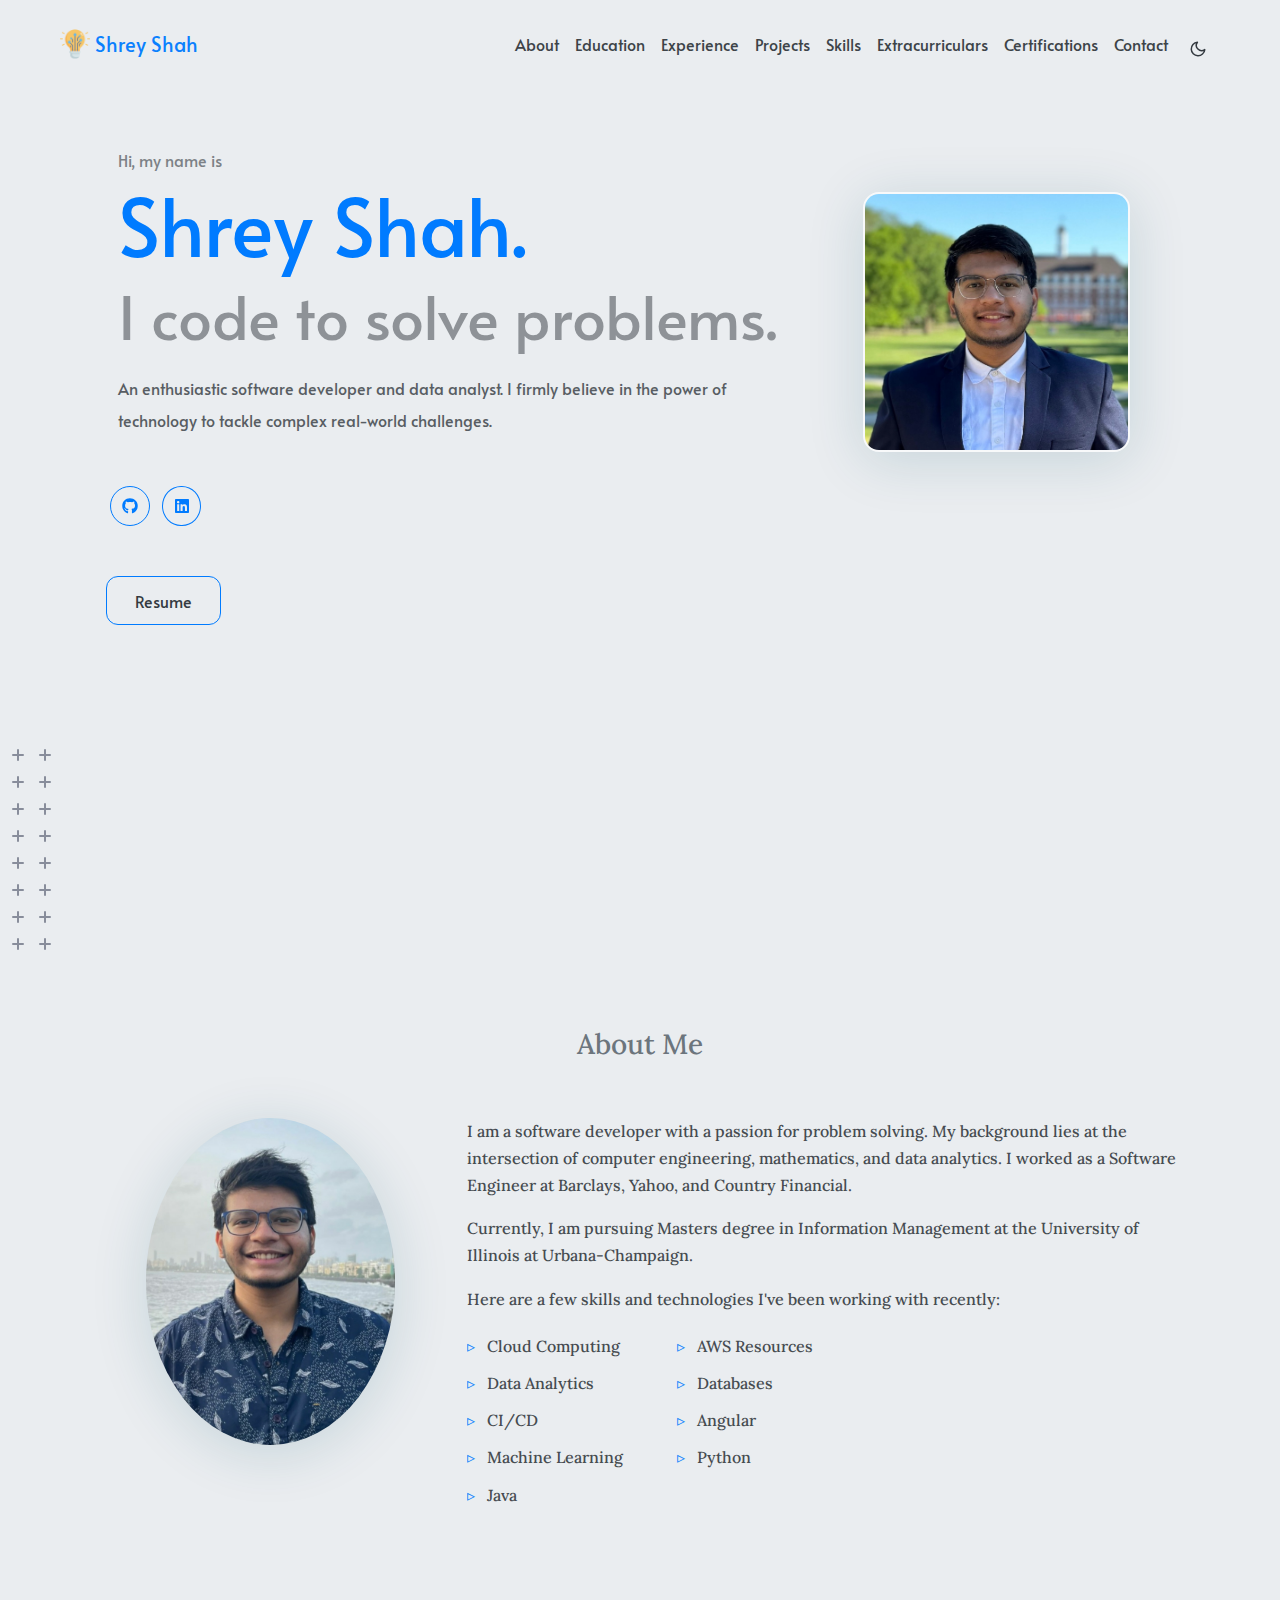
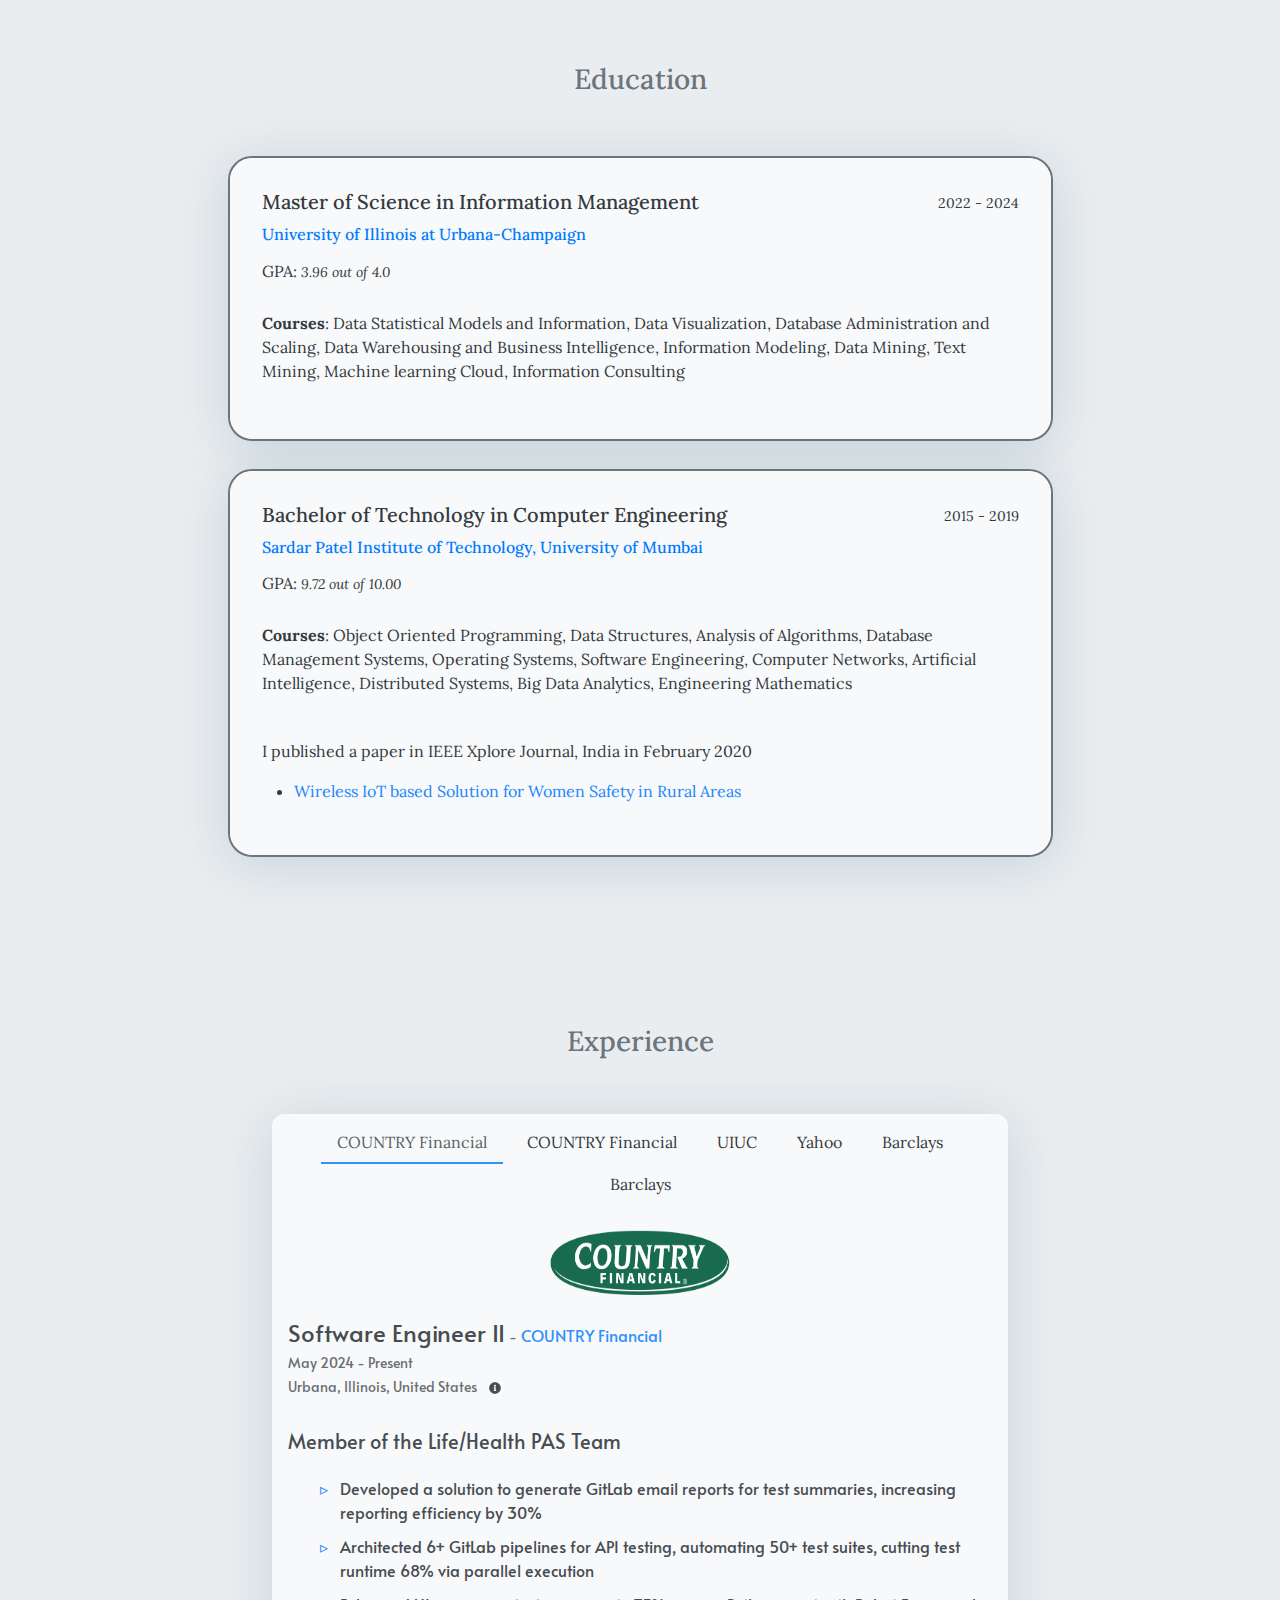
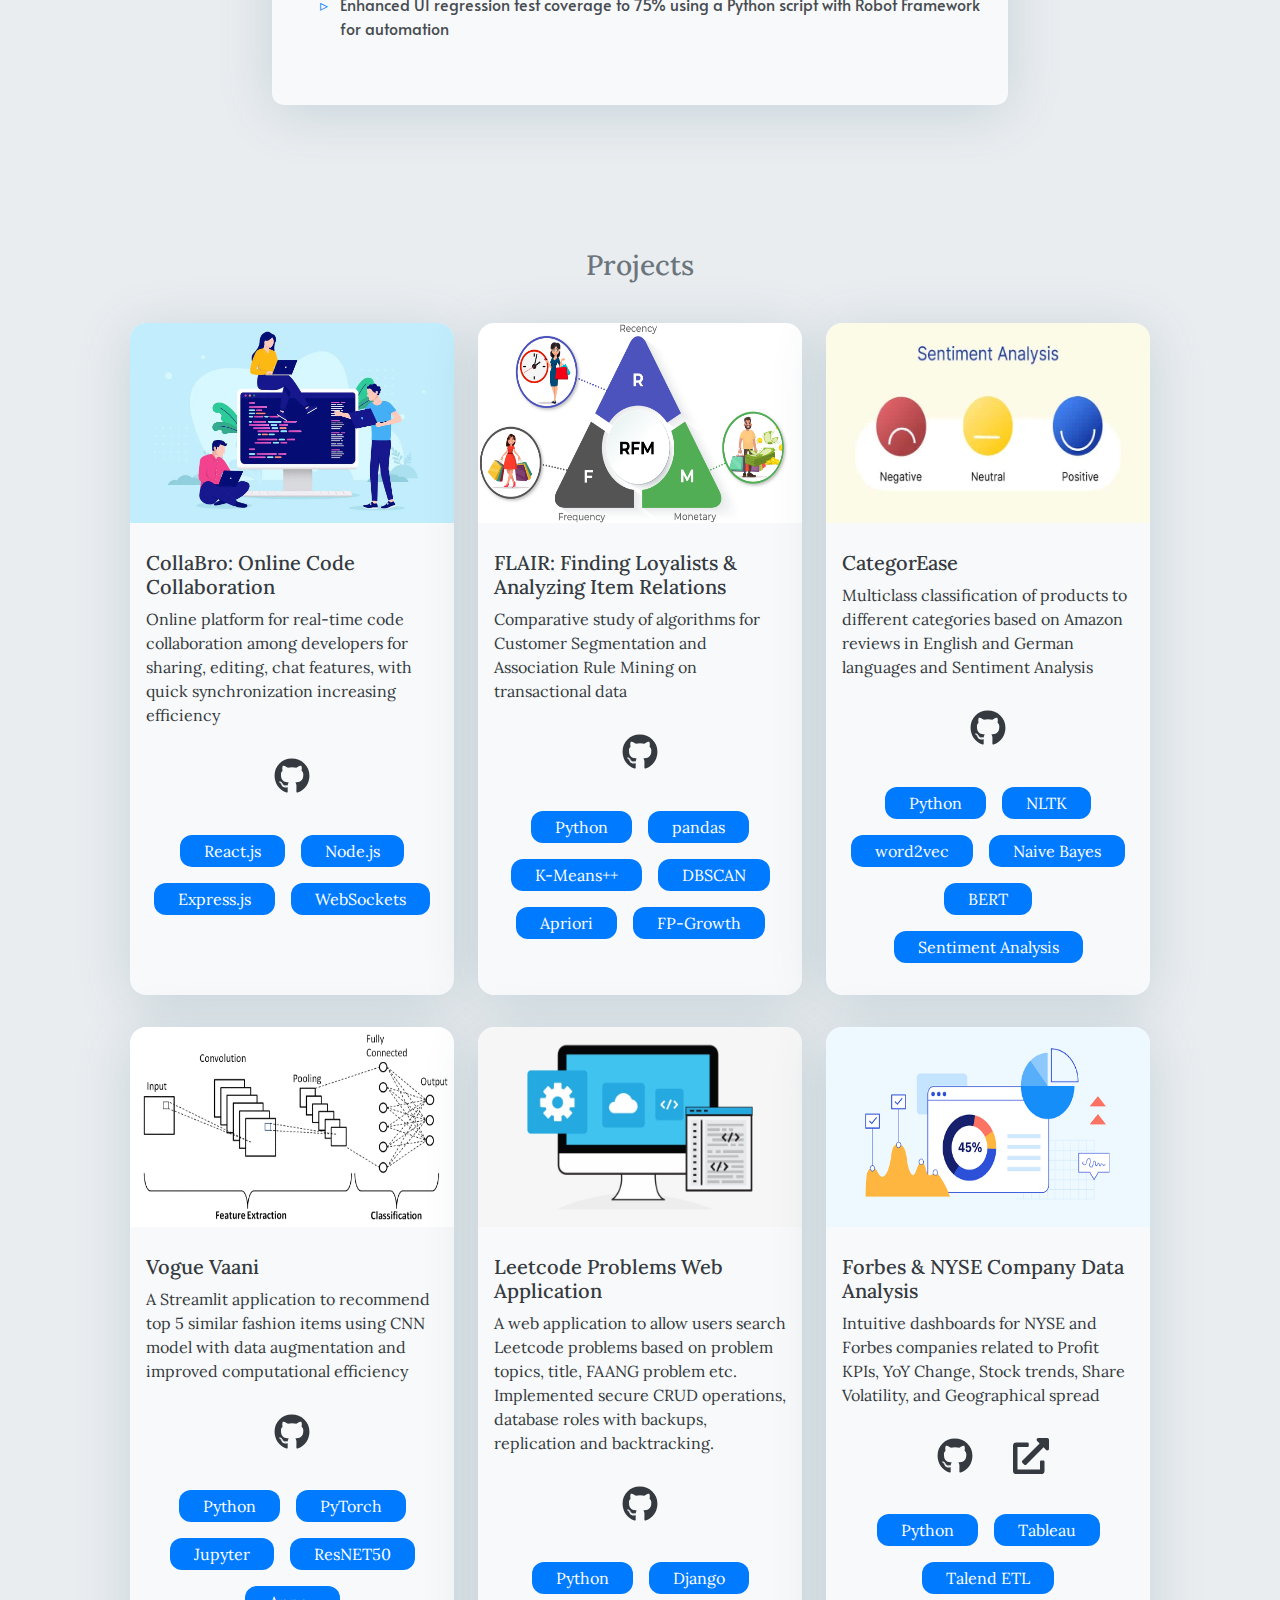
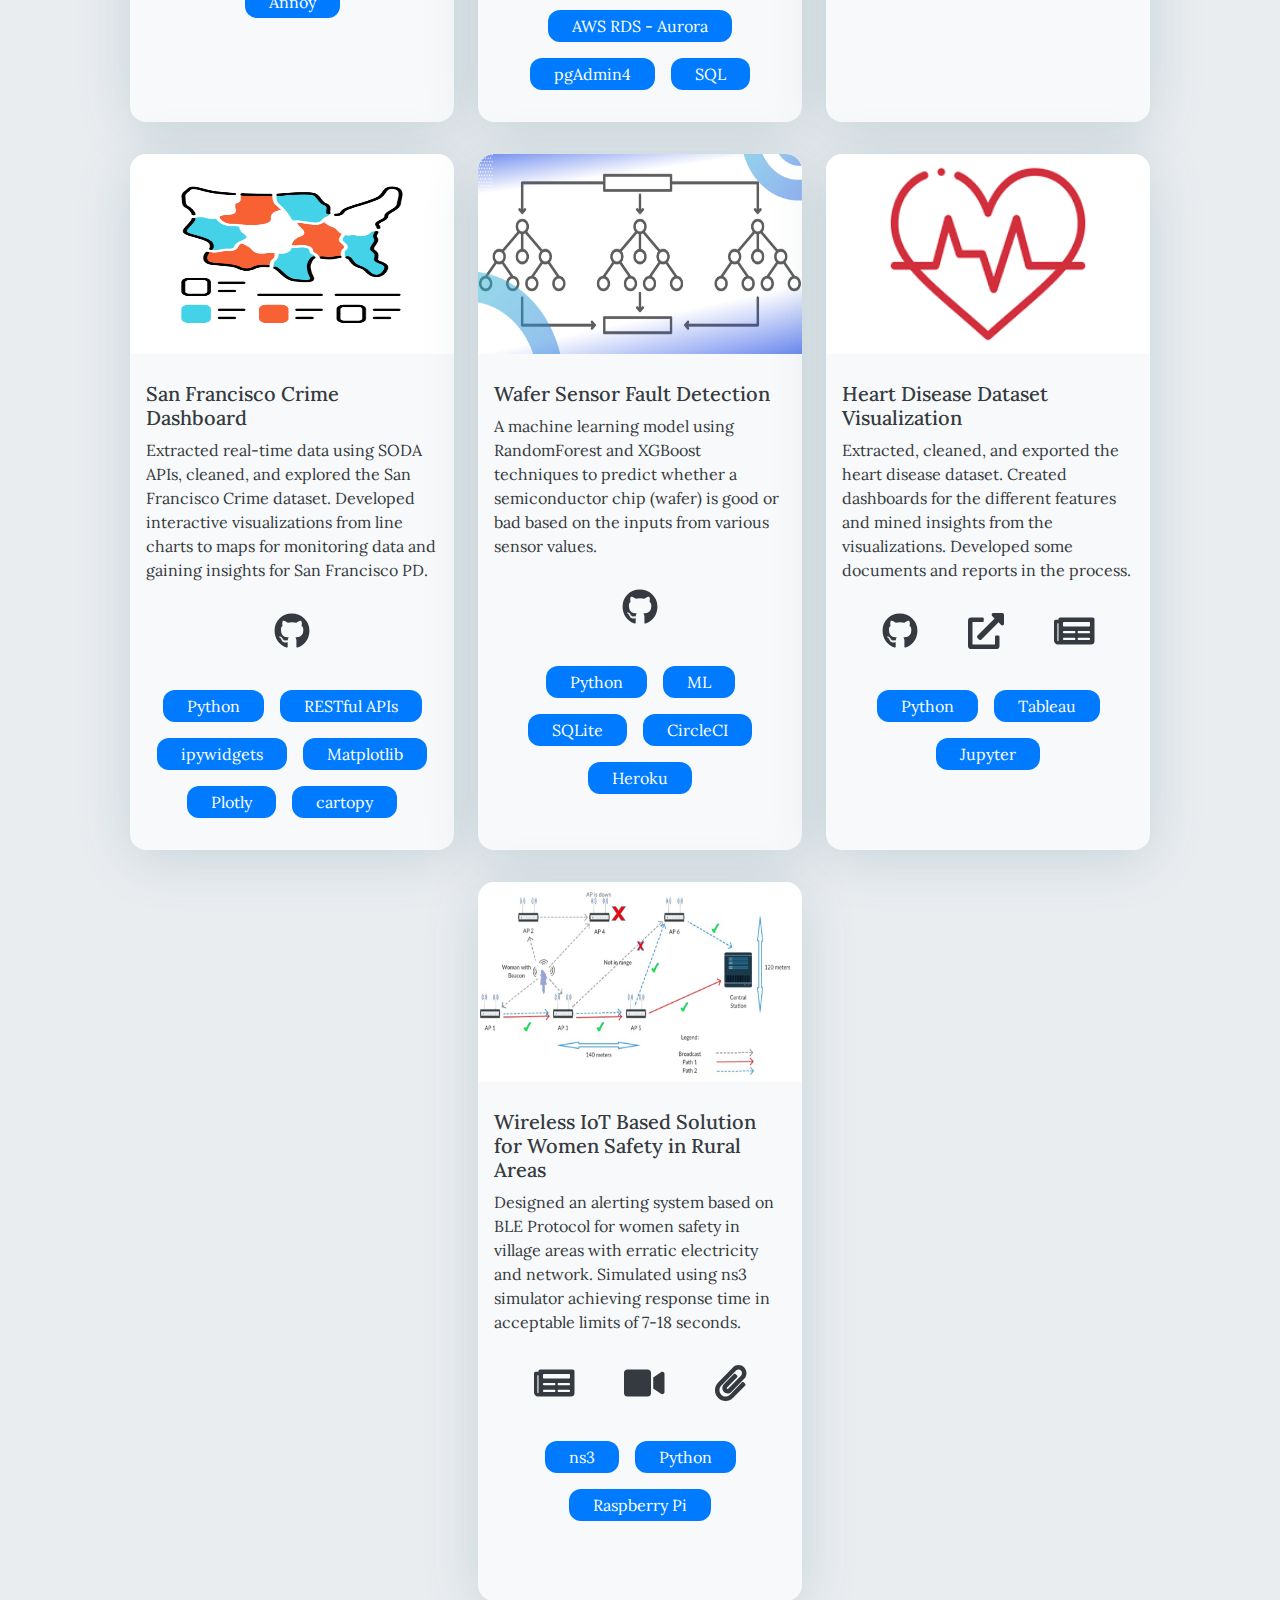
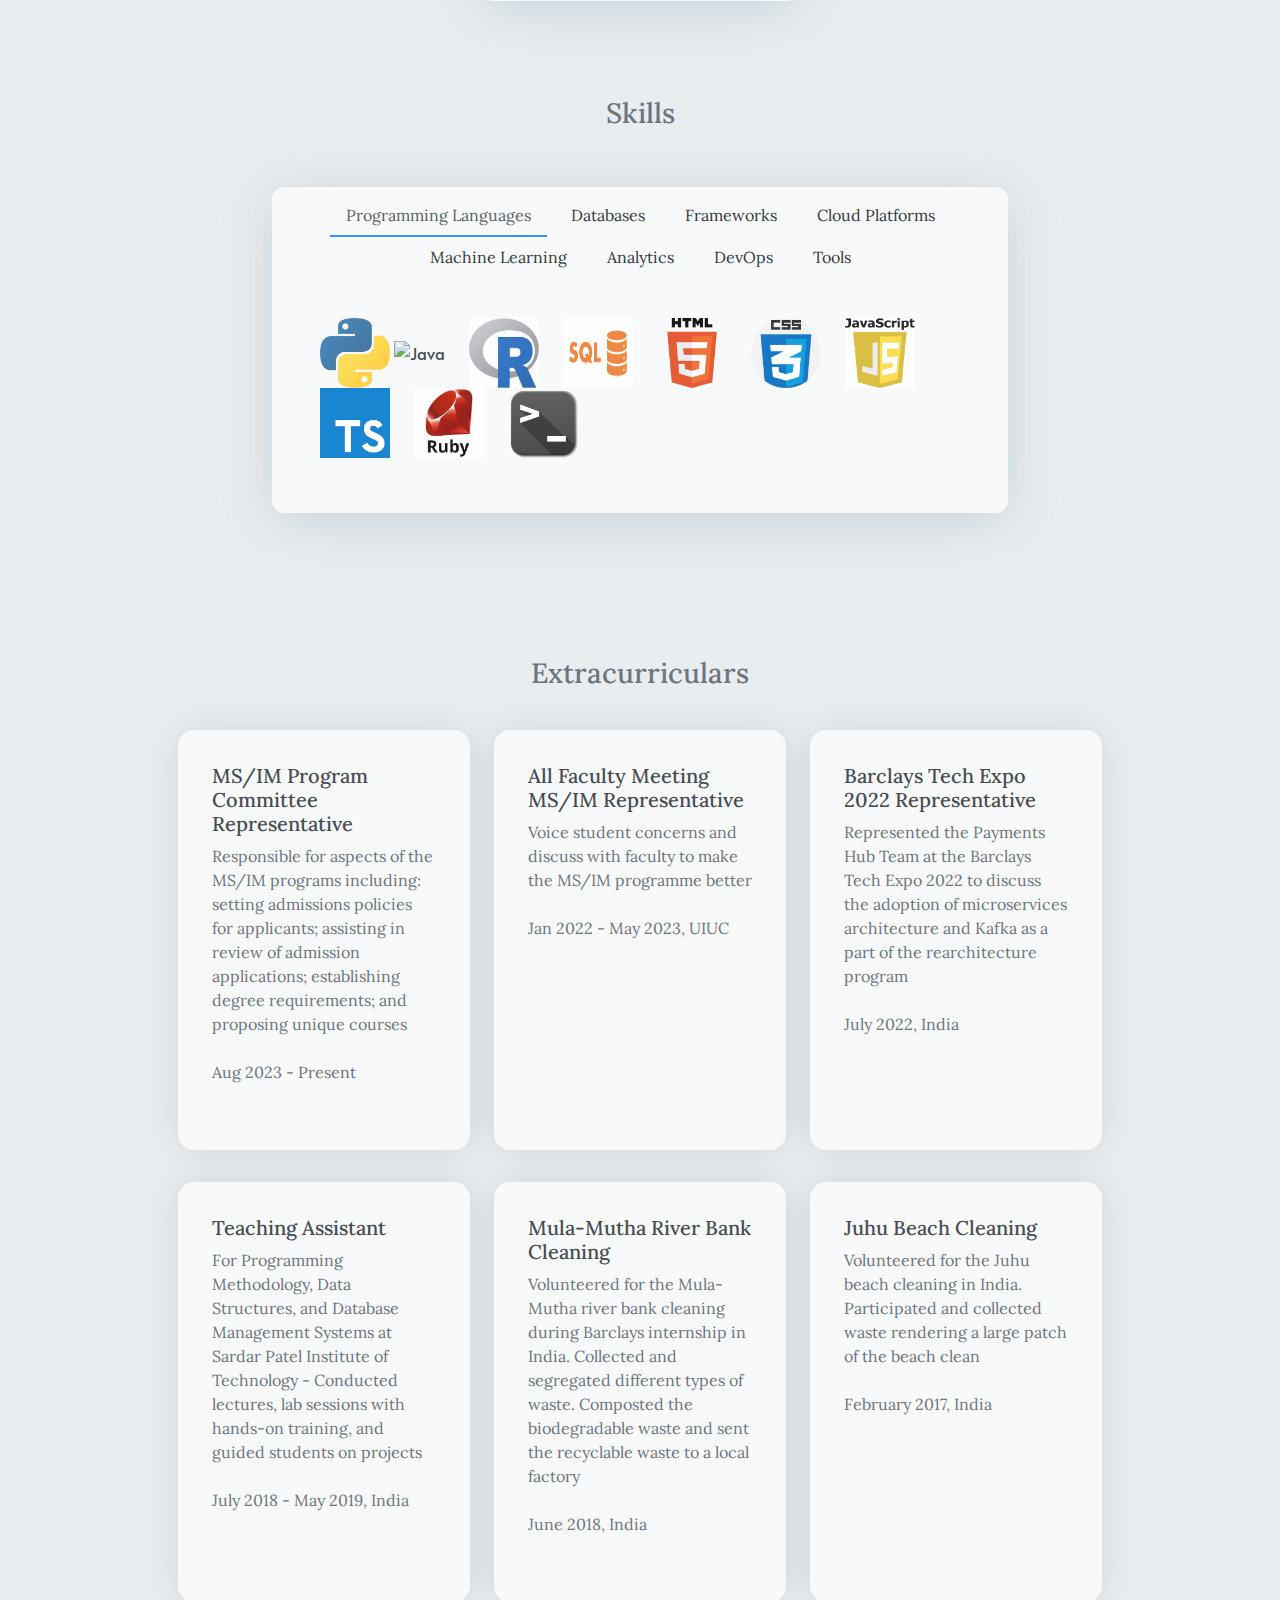
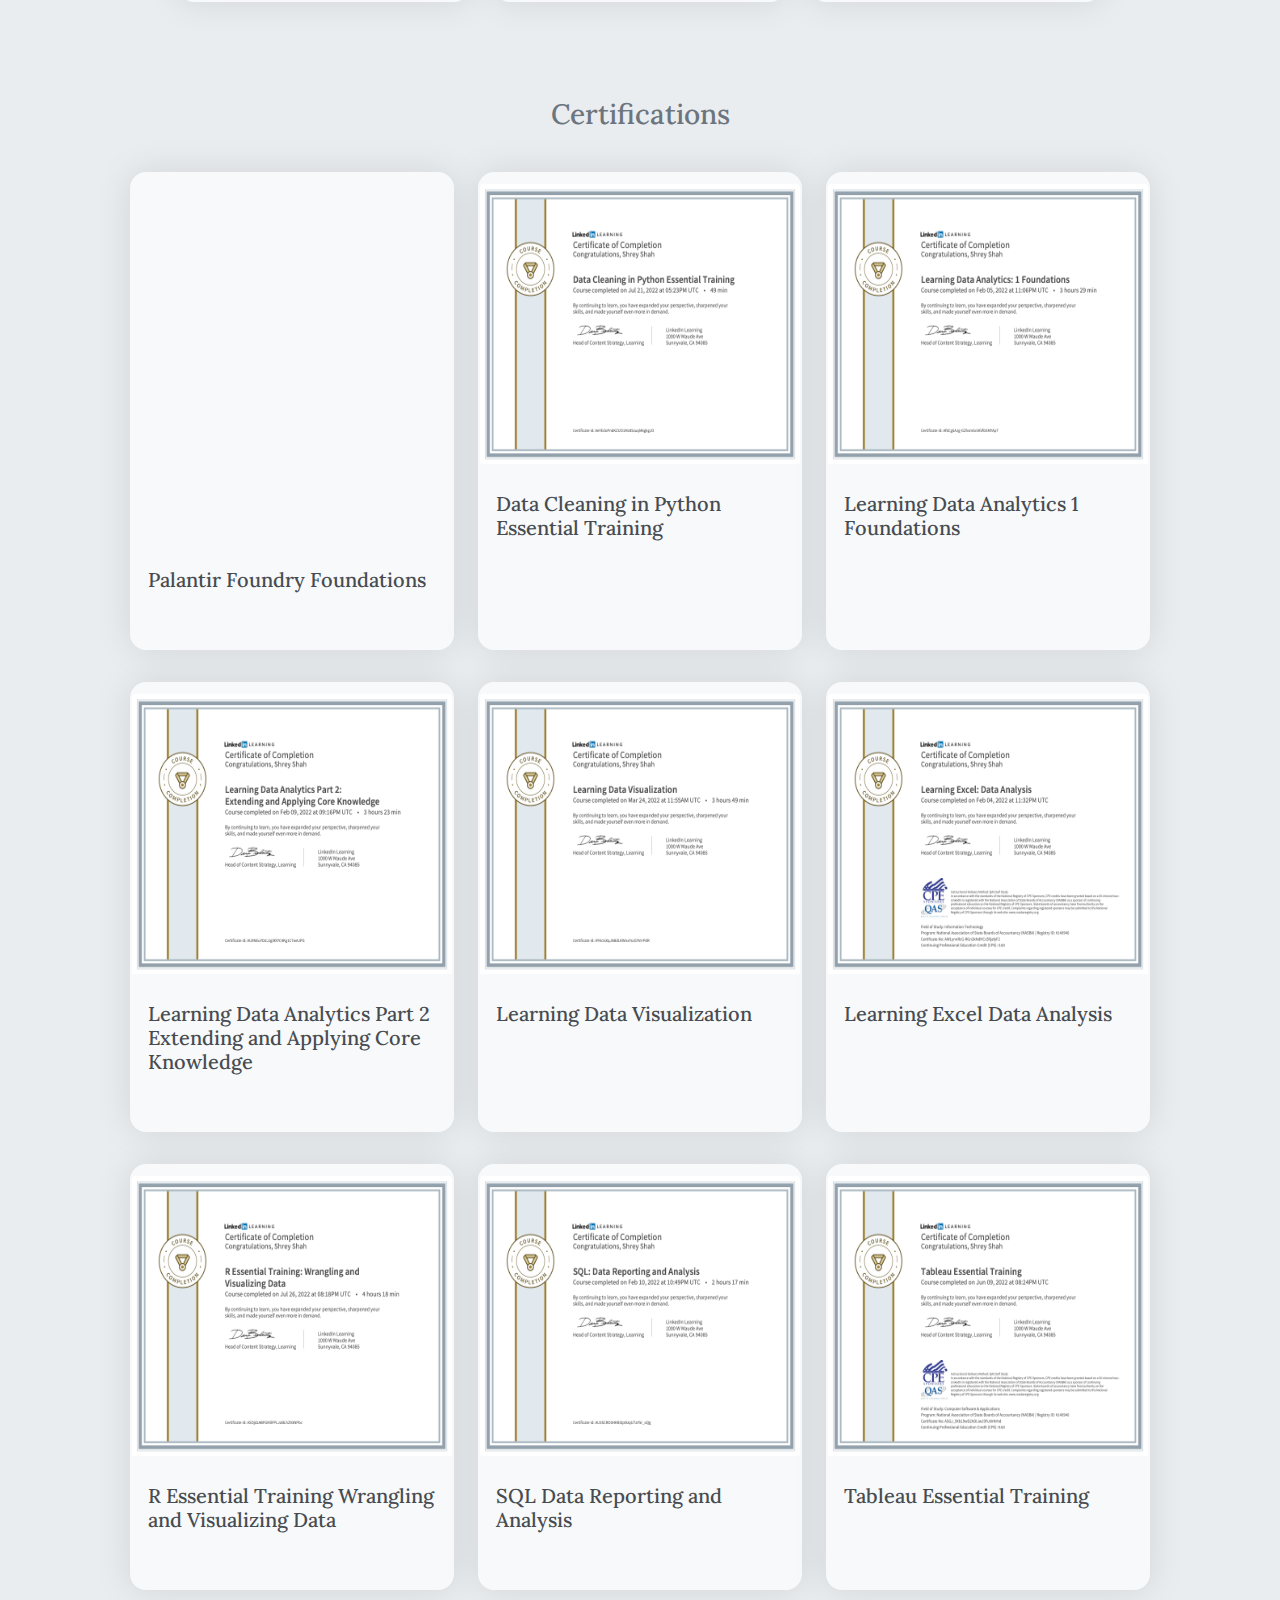
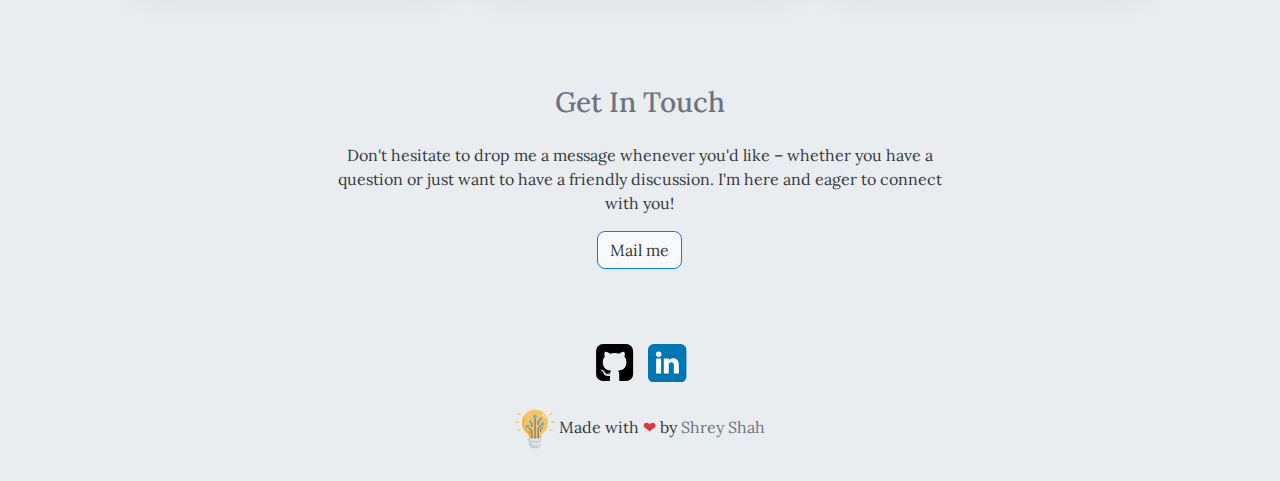
==== index.html @ 53fcf648 "Update CF co-op exp" ====
<!doctype html>
<html xmlns="http://www.w3.org/1999/html">
   <head>
      <meta name=generator content="Hugo 0.100.1">
      <meta charset=utf-8>
      <meta name=viewport content="width=device-width,initial-scale=1">
      <meta http-equiv=x-ua-compatible content="ie=edge">
      <link rel=icon href=/contents/tech.png type=image/gif>
      <link rel=preconnect href=https://fonts.googleapis.com>
      <link rel=preconnect href=https://fonts.gstatic.com crossorigin>
      <link href="https://fonts.googleapis.com/css2?family=Alata&family=Lora:ital,wght@0,400;0,500;0,600;0,700;1,400;1,500;1,600;1,700&family=Roboto:ital,wght@0,100;0,300;0,400;0,500;0,700;0,900;1,100;1,300;1,400;1,500;1,700;1,900&display=swap" rel=stylesheet>
      <link rel=stylesheet href=/css/font.css media=all>
<!--      <script type=application/javascript>var doNotTrack=!1;doNotTrack||(window.ga=window.ga||function(){(ga.q=ga.q||[]).push(arguments)},ga.l=+new Date,ga('create','G-DWJJVE27WD','auto'),ga('send','pageview'))</script><script async src=https://www.google-analytics.com/analytics.js></script>-->
      <meta property="og:title" content="Shrey Shah | Portfolio">
      <meta property="og:description" content="Text about my cool site">
      <meta property="og:type" content="website">
      <meta property="og:url" content="https://shreysshah.netlify.app/">
      <meta property="og:site_name" content="Shrey Shah">
      <meta name=twitter:card content="summary">
      <meta name=twitter:title content="Shrey Shah | Portfolio">
      <meta name=twitter:description content="Text about my portfolio">
      <link rel=stylesheet href=/bootstrap-5/css/bootstrap.min.css media=all>
      <link rel=stylesheet href=/css/header.css media=all>
      <link rel=stylesheet href=/css/footer.css media=all>
      <link rel=stylesheet href=/css/theme.css media=all>
      <style>:root{--text-color:#343a40;--text-secondary-color:#6c757d;--background-color:#eaedf0;--secondary-background-color:#64ffda1a;--primary-color:#007bff;--secondary-color:#f8f9fa;--text-color-dark:#e4e6eb;--text-secondary-color-dark:#b0b3b8;--background-color-dark:#18191a;--secondary-background-color-dark:#212529;--primary-color-dark:#ffffff;--secondary-color-dark:#212529}body{font-size:1rem;font-weight:400;line-height:1.5;text-align:left}</style>
      <meta name=description content="Text about my cool site">
      <link rel=stylesheet href=/css/index.css media=all>
      <link rel=stylesheet href=/css/projects.css media=all>
      <script defer src=/fontawesome-5/all-5.15.4.js></script>
      <script src="https://unpkg.com/@popperjs/core@2"></script>
      <title>Shrey Shah | Portfolio</title>

      <style>
        #return-to-top {
            display: none;
            position: fixed;
            bottom: 20px;
            right: 20px;
            background-color: #007BFF;
            color: #fff;
            border: none;
            border-radius: 50%;
            padding: 20px;
            font-size: 24px;
            cursor: pointer;
        }
    </style>

   </head>
   <body class=light onload=loading()>

      <button id="return-to-top" onclick="scrollToTop()">
         <i class="fas fa-hand-point-up"></i>
      </button>

       <!-- Script for Return to Top feature -->
       <script>
           function scrollToTop() {
               window.scrollTo({ top: 0, behavior: 'smooth' });
           }

           window.onscroll = function() {
               if (document.documentElement.scrollTop > 100) {
                   document.getElementById('return-to-top').style.display = 'block';
               } else {
                   document.getElementById('return-to-top').style.display = 'none';
               }
           };
       </script>



      <script src=/bootstrap-5/js/bootstrap.bundle.js></script>
      <script>localStorage.getItem("pref-theme")==="dark"?document.body.classList.add('dark'):localStorage.getItem("pref-theme")==="light"?document.body.classList.remove('dark'):window.matchMedia('(prefers-color-scheme: dark)').matches&&document.body.classList.add('dark')</script>
      <header>
         <nav class="pt-3 navbar navbar-expand-lg">
            <div class="container-fluid mx-xs-2 mx-sm-5 mx-md-5 mx-lg-5">
               <a class="navbar-brand primary-font text-wrap" href=/><img src=/contents/tech.png width=30 height=30 class="d-inline-block align-top">
               Shrey Shah</a>
               <button class=navbar-toggler type=button data-bs-toggle=collapse data-bs-target=#navbarContent aria-controls=navbarContent aria-expanded=false aria-label="Toggle navigation">
                  <svg aria-hidden="true" height="24" viewBox="0 0 16 16" width="24" data-view-component="true">
                     <path fill-rule="evenodd" d="M1 2.75A.75.75.0 011.75 2h12.5a.75.75.0 110 1.5H1.75A.75.75.0 011 2.75zm0 5A.75.75.0 011.75 7h12.5a.75.75.0 110 1.5H1.75A.75.75.0 011 7.75zM1.75 12a.75.75.0 100 1.5h12.5a.75.75.0 100-1.5H1.75z"/>
                  </svg>
               </button>
               <div class="collapse navbar-collapse text-wrap primary-font" id=navbarContent>
                  <ul class="navbar-nav ms-auto text-center">
                     <li class="nav-item navbar-text"><a class=nav-link href=/#about aria-label=about>About</a></li>
                     <li class="nav-item navbar-text"><a class=nav-link href=/#education aria-label=education>Education</a></li>
                     <li class="nav-item navbar-text"><a class=nav-link href=/#experience aria-label=experience>Experience</a></li>
                     <li class="nav-item navbar-text"><a class=nav-link href=/#projects aria-label=projects>Projects</a></li>
                     <li class="nav-item navbar-text"><a class=nav-link href=/#tech-skills aria-label=tech-skills>Skills</a></li>
                     <li class="nav-item navbar-text"><a class=nav-link href=/#extracurriculars aria-label=extracurriculars>Extracurriculars</a></li>
                     <li class="nav-item navbar-text"><a class=nav-link href=/#certifications aria-label=certifications>Certifications</a></li>
                     <li class="nav-item navbar-text"><a class=nav-link href=/#contact aria-label=contact>Contact</a></li>
                  </ul>
                  <div class=text-center>
                     <button id=theme-toggle>
                        <svg id="moon" xmlns="http://www.w3.org/2000/svg" width="24" height="24" viewBox="0 0 24 24" fill="none" stroke="currentcolor" stroke-width="2" stroke-linecap="round" stroke-linejoin="round">
                           <path d="M21 12.79A9 9 0 1111.21 3 7 7 0 0021 12.79z"/>
                        </svg>
                        <svg id="sun" xmlns="http://www.w3.org/2000/svg" width="24" height="24" viewBox="0 0 24 24" fill="none" stroke="currentcolor" stroke-width="2" stroke-linecap="round" stroke-linejoin="round">
                           <circle cx="12" cy="12" r="5"/>
                           <line x1="12" y1="1" x2="12" y2="3"/>
                           <line x1="12" y1="21" x2="12" y2="23"/>
                           <line x1="4.22" y1="4.22" x2="5.64" y2="5.64"/>
                           <line x1="18.36" y1="18.36" x2="19.78" y2="19.78"/>
                           <line x1="1" y1="12" x2="3" y2="12"/>
                           <line x1="21" y1="12" x2="23" y2="12"/>
                           <line x1="4.22" y1="19.78" x2="5.64" y2="18.36"/>
                           <line x1="18.36" y1="5.64" x2="19.78" y2="4.22"/>
                        </svg>
                     </button>
                  </div>
               </div>
            </div>
         </nav>
      </header>
      <div id=content>
         <section id=hero class="py-5 align-middle">
            <div class="container px-3 px-sm-5 px-md-5 px-lg-5 pt-lg-3">
               <div class=row>
                  <div class="col-sm-12 col-md-12 col-lg-8 content" id=primary-font>
                     <span class=subtitle>Hi, my name is</span>
                     <h2>Shrey Shah.</h2>
                     <h3>I code to solve problems.</h3>
                     <p class=hero-content>An enthusiastic software developer and data analyst. I firmly believe in the power of technology to tackle complex real-world challenges.</p>
                     <div class=row>
                        <div class="col-auto px-0 h-100">
                           <span id=loading-icons style=display:none>
                              <span class=px-1>
                                 <a href=https://github.com/shreyss99 target=_blank class="btn social-icon">
                                    <i class="fab fa-github"></i>
                                 </a>
                              </span>
                              <span class=px-1>
                                 <a href=https://www.linkedin.com/in/shreysshah/ target=_blank class="btn social-icon">
                                    <i class="fab fa-linkedin"></i>
                                 </a>
                              </span>
                              <br>

                              <a href="/contents/resumes/Shrey_Shah_Resume.pdf" class=btn>Resume</a>

                           </span>

                        </div>
                     </div>
                  </div>
                  <div class="col-sm-12 col-md-12 col-lg-4">
                     <div class="row justify-content-center">
                        <div class="col-sm-12 col-md-9 pt-5 image px-5 px-md-5 px-lg-0 text-center"><img src=/contents/headshot/Shrey_Formal.png class="img-thumbnail mx-auto" width="500" height="1000"></div>
                     </div>
                  </div>
               </div>
            </div>
            <div class="hero-bottom-svg d-md-block d-lg-block d-none">
               <svg xmlns="http://www.w3.org/2000/svg" width="201" height="201" viewBox="0 0 201 201">
                  <g id="Group_1168" data-name="Group 1168" transform="translate(-384 -1392)">
                     <rect id="Rectangle_2206" data-name="Rectangle 2206" width="12" height="2" rx="1" transform="translate(391 1392) rotate(90)" fill="#282f49"/>
                     <rect id="Rectangle_2271" data-name="Rectangle 2271" width="12" height="2" rx="1" transform="translate(391 1500) rotate(90)" fill="#282f49"/>
                     <rect id="Rectangle_2238" data-name="Rectangle 2238" width="12" height="2" rx="1" transform="translate(391 1446) rotate(90)" fill="#282f49"/>
                     <rect id="Rectangle_2278" data-name="Rectangle 2278" width="12" height="2" rx="1" transform="translate(391 1554) rotate(90)" fill="#282f49"/>
                     <rect id="Rectangle_2222" data-name="Rectangle 2222" width="12" height="2" rx="1" transform="translate(391 1419) rotate(90)" fill="#282f49"/>
                     <rect id="Rectangle_2272" data-name="Rectangle 2272" width="12" height="2" rx="1" transform="translate(391 1527) rotate(90)" fill="#282f49"/>
                     <rect id="Rectangle_2241" data-name="Rectangle 2241" width="12" height="2" rx="1" transform="translate(391 1473) rotate(90)" fill="#282f49"/>
                     <rect id="Rectangle_2288" data-name="Rectangle 2288" width="12" height="2" rx="1" transform="translate(391 1581) rotate(90)" fill="#282f49"/>
                     <rect id="Rectangle_2214" data-name="Rectangle 2214" width="12" height="2" rx="1" transform="translate(499 1392) rotate(90)" fill="#282f49"/>
                     <rect id="Rectangle_2289" data-name="Rectangle 2289" width="12" height="2" rx="1" transform="translate(499 1500) rotate(90)" fill="#282f49"/>
                     <rect id="Rectangle_2256" data-name="Rectangle 2256" width="12" height="2" rx="1" transform="translate(499 1446) rotate(90)" fill="#282f49"/>
                     <rect id="Rectangle_2290" data-name="Rectangle 2290" width="12" height="2" rx="1" transform="translate(499 1554) rotate(90)" fill="#282f49"/>
                     <rect id="Rectangle_2231" data-name="Rectangle 2231" width="12" height="2" rx="1" transform="translate(499 1419) rotate(90)" fill="#282f49"/>
                     <rect id="Rectangle_2291" data-name="Rectangle 2291" width="12" height="2" rx="1" transform="translate(499 1527) rotate(90)" fill="#282f49"/>
                     <rect id="Rectangle_2257" data-name="Rectangle 2257" width="12" height="2" rx="1" transform="translate(499 1473) rotate(90)" fill="#282f49"/>
                     <rect id="Rectangle_2292" data-name="Rectangle 2292" width="12" height="2" rx="1" transform="translate(499 1581) rotate(90)" fill="#282f49"/>
                     <rect id="Rectangle_2210" data-name="Rectangle 2210" width="12" height="2" rx="1" transform="translate(445 1392) rotate(90)" fill="#282f49"/>
                     <rect id="Rectangle_2279" data-name="Rectangle 2279" width="12" height="2" rx="1" transform="translate(445 1500) rotate(90)" fill="#282f49"/>
                     <rect id="Rectangle_2248" data-name="Rectangle 2248" width="12" height="2" rx="1" transform="translate(445 1446) rotate(90)" fill="#282f49"/>
                     <rect id="Rectangle_2280" data-name="Rectangle 2280" width="12" height="2" rx="1" transform="translate(445 1554) rotate(90)" fill="#282f49"/>
                     <rect id="Rectangle_2226" data-name="Rectangle 2226" width="12" height="2" rx="1" transform="translate(445 1419) rotate(90)" fill="#282f49"/>
                     <rect id="Rectangle_2281" data-name="Rectangle 2281" width="12" height="2" rx="1" transform="translate(445 1527) rotate(90)" fill="#282f49"/>
                     <rect id="Rectangle_2249" data-name="Rectangle 2249" width="12" height="2" rx="1" transform="translate(445 1473) rotate(90)" fill="#282f49"/>
                     <rect id="Rectangle_2293" data-name="Rectangle 2293" width="12" height="2" rx="1" transform="translate(445 1581) rotate(90)" fill="#282f49"/>
                     <rect id="Rectangle_2219" data-name="Rectangle 2219" width="12" height="2" rx="1" transform="translate(553 1392) rotate(90)" fill="#282f49"/>
                     <rect id="Rectangle_2310" data-name="Rectangle 2310" width="12" height="2" rx="1" transform="translate(553 1500) rotate(90)" fill="#282f49"/>
                     <rect id="Rectangle_2262" data-name="Rectangle 2262" width="12" height="2" rx="1" transform="translate(553 1446) rotate(90)" fill="#282f49"/>
                     <rect id="Rectangle_2311" data-name="Rectangle 2311" width="12" height="2" rx="1" transform="translate(553 1554) rotate(90)" fill="#282f49"/>
                     <rect id="Rectangle_2232" data-name="Rectangle 2232" width="12" height="2" rx="1" transform="translate(553 1419) rotate(90)" fill="#282f49"/>
                     <rect id="Rectangle_2312" data-name="Rectangle 2312" width="12" height="2" rx="1" transform="translate(553 1527) rotate(90)" fill="#282f49"/>
                     <rect id="Rectangle_2263" data-name="Rectangle 2263" width="12" height="2" rx="1" transform="translate(553 1473) rotate(90)" fill="#282f49"/>
                     <rect id="Rectangle_2313" data-name="Rectangle 2313" width="12" height="2" rx="1" transform="translate(553 1581) rotate(90)" fill="#282f49"/>
                     <rect id="Rectangle_2209" data-name="Rectangle 2209" width="12" height="2" rx="1" transform="translate(418 1392) rotate(90)" fill="#282f49"/>
                     <rect id="Rectangle_2273" data-name="Rectangle 2273" width="12" height="2" rx="1" transform="translate(418 1500) rotate(90)" fill="#282f49"/>
                     <rect id="Rectangle_2242" data-name="Rectangle 2242" width="12" height="2" rx="1" transform="translate(418 1446) rotate(90)" fill="#282f49"/>
                     <rect id="Rectangle_2282" data-name="Rectangle 2282" width="12" height="2" rx="1" transform="translate(418 1554) rotate(90)" fill="#282f49"/>
                     <rect id="Rectangle_2223" data-name="Rectangle 2223" width="12" height="2" rx="1" transform="translate(418 1419) rotate(90)" fill="#282f49"/>
                     <rect id="Rectangle_2274" data-name="Rectangle 2274" width="12" height="2" rx="1" transform="translate(418 1527) rotate(90)" fill="#282f49"/>
                     <rect id="Rectangle_2243" data-name="Rectangle 2243" width="12" height="2" rx="1" transform="translate(418 1473) rotate(90)" fill="#282f49"/>
                     <rect id="Rectangle_2294" data-name="Rectangle 2294" width="12" height="2" rx="1" transform="translate(418 1581) rotate(90)" fill="#282f49"/>
                     <rect id="Rectangle_2217" data-name="Rectangle 2217" width="12" height="2" rx="1" transform="translate(526 1392) rotate(90)" fill="#282f49"/>
                     <rect id="Rectangle_2314" data-name="Rectangle 2314" width="12" height="2" rx="1" transform="translate(526 1500) rotate(90)" fill="#282f49"/>
                     <rect id="Rectangle_2258" data-name="Rectangle 2258" width="12" height="2" rx="1" transform="translate(526 1446) rotate(90)" fill="#282f49"/>
                     <rect id="Rectangle_2315" data-name="Rectangle 2315" width="12" height="2" rx="1" transform="translate(526 1554) rotate(90)" fill="#282f49"/>
                     <rect id="Rectangle_2233" data-name="Rectangle 2233" width="12" height="2" rx="1" transform="translate(526 1419) rotate(90)" fill="#282f49"/>
                     <rect id="Rectangle_2316" data-name="Rectangle 2316" width="12" height="2" rx="1" transform="translate(526 1527) rotate(90)" fill="#282f49"/>
                     <rect id="Rectangle_2259" data-name="Rectangle 2259" width="12" height="2" rx="1" transform="translate(526 1473) rotate(90)" fill="#282f49"/>
                     <rect id="Rectangle_2317" data-name="Rectangle 2317" width="12" height="2" rx="1" transform="translate(526 1581) rotate(90)" fill="#282f49"/>
                     <rect id="Rectangle_2211" data-name="Rectangle 2211" width="12" height="2" rx="1" transform="translate(472 1392) rotate(90)" fill="#282f49"/>
                     <rect id="Rectangle_2295" data-name="Rectangle 2295" width="12" height="2" rx="1" transform="translate(472 1500) rotate(90)" fill="#282f49"/>
                     <rect id="Rectangle_2250" data-name="Rectangle 2250" width="12" height="2" rx="1" transform="translate(472 1446) rotate(90)" fill="#282f49"/>
                     <rect id="Rectangle_2296" data-name="Rectangle 2296" width="12" height="2" rx="1" transform="translate(472 1554) rotate(90)" fill="#282f49"/>
                     <rect id="Rectangle_2227" data-name="Rectangle 2227" width="12" height="2" rx="1" transform="translate(472 1419) rotate(90)" fill="#282f49"/>
                     <rect id="Rectangle_2297" data-name="Rectangle 2297" width="12" height="2" rx="1" transform="translate(472 1527) rotate(90)" fill="#282f49"/>
                     <rect id="Rectangle_2251" data-name="Rectangle 2251" width="12" height="2" rx="1" transform="translate(472 1473) rotate(90)" fill="#282f49"/>
                     <rect id="Rectangle_2298" data-name="Rectangle 2298" width="12" height="2" rx="1" transform="translate(472 1581) rotate(90)" fill="#282f49"/>
                     <rect id="Rectangle_2221" data-name="Rectangle 2221" width="12" height="2" rx="1" transform="translate(580 1392) rotate(90)" fill="#282f49"/>
                     <rect id="Rectangle_2318" data-name="Rectangle 2318" width="12" height="2" rx="1" transform="translate(580 1500) rotate(90)" fill="#282f49"/>
                     <rect id="Rectangle_2264" data-name="Rectangle 2264" width="12" height="2" rx="1" transform="translate(580 1446) rotate(90)" fill="#282f49"/>
                     <rect id="Rectangle_2319" data-name="Rectangle 2319" width="12" height="2" rx="1" transform="translate(580 1554) rotate(90)" fill="#282f49"/>
                     <rect id="Rectangle_2236" data-name="Rectangle 2236" width="12" height="2" rx="1" transform="translate(580 1419) rotate(90)" fill="#282f49"/>
                     <rect id="Rectangle_2320" data-name="Rectangle 2320" width="12" height="2" rx="1" transform="translate(580 1527) rotate(90)" fill="#282f49"/>
                     <rect id="Rectangle_2265" data-name="Rectangle 2265" width="12" height="2" rx="1" transform="translate(580 1473) rotate(90)" fill="#282f49"/>
                     <rect id="Rectangle_2321" data-name="Rectangle 2321" width="12" height="2" rx="1" transform="translate(580 1581) rotate(90)" fill="#282f49"/>
                     <rect id="Rectangle_2207" data-name="Rectangle 2207" width="12" height="2" rx="1" transform="translate(396 1399) rotate(-180)" fill="#282f49"/>
                     <rect id="Rectangle_2270" data-name="Rectangle 2270" width="12" height="2" rx="1" transform="translate(396 1507) rotate(-180)" fill="#282f49"/>
                     <rect id="Rectangle_2239" data-name="Rectangle 2239" width="12" height="2" rx="1" transform="translate(396 1453) rotate(-180)" fill="#282f49"/>
                     <rect id="Rectangle_2283" data-name="Rectangle 2283" width="12" height="2" rx="1" transform="translate(396 1561) rotate(-180)" fill="#282f49"/>
                     <rect id="Rectangle_2224" data-name="Rectangle 2224" width="12" height="2" rx="1" transform="translate(396 1426) rotate(-180)" fill="#282f49"/>
                     <rect id="Rectangle_2275" data-name="Rectangle 2275" width="12" height="2" rx="1" transform="translate(396 1534) rotate(-180)" fill="#282f49"/>
                     <rect id="Rectangle_2244" data-name="Rectangle 2244" width="12" height="2" rx="1" transform="translate(396 1480) rotate(-180)" fill="#282f49"/>
                     <rect id="Rectangle_2299" data-name="Rectangle 2299" width="12" height="2" rx="1" transform="translate(396 1588) rotate(-180)" fill="#282f49"/>
                     <rect id="Rectangle_2215" data-name="Rectangle 2215" width="12" height="2" rx="1" transform="translate(504 1399) rotate(-180)" fill="#282f49"/>
                     <rect id="Rectangle_2300" data-name="Rectangle 2300" width="12" height="2" rx="1" transform="translate(504 1507) rotate(-180)" fill="#282f49"/>
                     <rect id="Rectangle_2252" data-name="Rectangle 2252" width="12" height="2" rx="1" transform="translate(504 1453) rotate(-180)" fill="#282f49"/>
                     <rect id="Rectangle_2301" data-name="Rectangle 2301" width="12" height="2" rx="1" transform="translate(504 1561) rotate(-180)" fill="#282f49"/>
                     <rect id="Rectangle_2228" data-name="Rectangle 2228" width="12" height="2" rx="1" transform="translate(504 1426) rotate(-180)" fill="#282f49"/>
                     <rect id="Rectangle_2302" data-name="Rectangle 2302" width="12" height="2" rx="1" transform="translate(504 1534) rotate(-180)" fill="#282f49"/>
                     <rect id="Rectangle_2253" data-name="Rectangle 2253" width="12" height="2" rx="1" transform="translate(504 1480) rotate(-180)" fill="#282f49"/>
                     <rect id="Rectangle_2303" data-name="Rectangle 2303" width="12" height="2" rx="1" transform="translate(504 1588) rotate(-180)" fill="#282f49"/>
                     <rect id="Rectangle_2212" data-name="Rectangle 2212" width="12" height="2" rx="1" transform="translate(450 1399) rotate(-180)" fill="#282f49"/>
                     <rect id="Rectangle_2284" data-name="Rectangle 2284" width="12" height="2" rx="1" transform="translate(450 1507) rotate(-180)" fill="#282f49"/>
                     <rect id="Rectangle_2245" data-name="Rectangle 2245" width="12" height="2" rx="1" transform="translate(450 1453) rotate(-180)" fill="#282f49"/>
                     <rect id="Rectangle_2285" data-name="Rectangle 2285" width="12" height="2" rx="1" transform="translate(450 1561) rotate(-180)" fill="#282f49"/>
                     <rect id="Rectangle_2229" data-name="Rectangle 2229" width="12" height="2" rx="1" transform="translate(450 1426) rotate(-180)" fill="#282f49"/>
                     <rect id="Rectangle_2286" data-name="Rectangle 2286" width="12" height="2" rx="1" transform="translate(450 1534) rotate(-180)" fill="#282f49"/>
                     <rect id="Rectangle_2246" data-name="Rectangle 2246" width="12" height="2" rx="1" transform="translate(450 1480) rotate(-180)" fill="#282f49"/>
                     <rect id="Rectangle_2304" data-name="Rectangle 2304" width="12" height="2" rx="1" transform="translate(450 1588) rotate(-180)" fill="#282f49"/>
                     <rect id="Rectangle_2218" data-name="Rectangle 2218" width="12" height="2" rx="1" transform="translate(558 1399) rotate(-180)" fill="#282f49"/>
                     <rect id="Rectangle_2322" data-name="Rectangle 2322" width="12" height="2" rx="1" transform="translate(558 1507) rotate(-180)" fill="#282f49"/>
                     <rect id="Rectangle_2266" data-name="Rectangle 2266" width="12" height="2" rx="1" transform="translate(558 1453) rotate(-180)" fill="#282f49"/>
                     <rect id="Rectangle_2323" data-name="Rectangle 2323" width="12" height="2" rx="1" transform="translate(558 1561) rotate(-180)" fill="#282f49"/>
                     <rect id="Rectangle_2234" data-name="Rectangle 2234" width="12" height="2" rx="1" transform="translate(558 1426) rotate(-180)" fill="#282f49"/>
                     <rect id="Rectangle_2324" data-name="Rectangle 2324" width="12" height="2" rx="1" transform="translate(558 1534) rotate(-180)" fill="#282f49"/>
                     <rect id="Rectangle_2267" data-name="Rectangle 2267" width="12" height="2" rx="1" transform="translate(558 1480) rotate(-180)" fill="#282f49"/>
                     <rect id="Rectangle_2325" data-name="Rectangle 2325" width="12" height="2" rx="1" transform="translate(558 1588) rotate(-180)" fill="#282f49"/>
                     <rect id="Rectangle_2208" data-name="Rectangle 2208" width="12" height="2" rx="1" transform="translate(423 1399) rotate(-180)" fill="#282f49"/>
                     <rect id="Rectangle_2276" data-name="Rectangle 2276" width="12" height="2" rx="1" transform="translate(423 1507) rotate(-180)" fill="#282f49"/>
                     <rect id="Rectangle_2240" data-name="Rectangle 2240" width="12" height="2" rx="1" transform="translate(423 1453) rotate(-180)" fill="#282f49"/>
                     <rect id="Rectangle_2287" data-name="Rectangle 2287" width="12" height="2" rx="1" transform="translate(423 1561) rotate(-180)" fill="#282f49"/>
                     <rect id="Rectangle_2225" data-name="Rectangle 2225" width="12" height="2" rx="1" transform="translate(423 1426) rotate(-180)" fill="#282f49"/>
                     <rect id="Rectangle_2277" data-name="Rectangle 2277" width="12" height="2" rx="1" transform="translate(423 1534) rotate(-180)" fill="#282f49"/>
                     <rect id="Rectangle_2247" data-name="Rectangle 2247" width="12" height="2" rx="1" transform="translate(423 1480) rotate(-180)" fill="#282f49"/>
                     <rect id="Rectangle_2305" data-name="Rectangle 2305" width="12" height="2" rx="1" transform="translate(423 1588) rotate(-180)" fill="#282f49"/>
                     <rect id="Rectangle_2216" data-name="Rectangle 2216" width="12" height="2" rx="1" transform="translate(531 1399) rotate(-180)" fill="#282f49"/>
                     <rect id="Rectangle_2326" data-name="Rectangle 2326" width="12" height="2" rx="1" transform="translate(531 1507) rotate(-180)" fill="#282f49"/>
                     <rect id="Rectangle_2260" data-name="Rectangle 2260" width="12" height="2" rx="1" transform="translate(531 1453) rotate(-180)" fill="#282f49"/>
                     <rect id="Rectangle_2327" data-name="Rectangle 2327" width="12" height="2" rx="1" transform="translate(531 1561) rotate(-180)" fill="#282f49"/>
                     <rect id="Rectangle_2235" data-name="Rectangle 2235" width="12" height="2" rx="1" transform="translate(531 1426) rotate(-180)" fill="#282f49"/>
                     <rect id="Rectangle_2328" data-name="Rectangle 2328" width="12" height="2" rx="1" transform="translate(531 1534) rotate(-180)" fill="#282f49"/>
                     <rect id="Rectangle_2261" data-name="Rectangle 2261" width="12" height="2" rx="1" transform="translate(531 1480) rotate(-180)" fill="#282f49"/>
                     <rect id="Rectangle_2329" data-name="Rectangle 2329" width="12" height="2" rx="1" transform="translate(531 1588) rotate(-180)" fill="#282f49"/>
                     <rect id="Rectangle_2213" data-name="Rectangle 2213" width="12" height="2" rx="1" transform="translate(477 1399) rotate(-180)" fill="#282f49"/>
                     <rect id="Rectangle_2306" data-name="Rectangle 2306" width="12" height="2" rx="1" transform="translate(477 1507) rotate(-180)" fill="#282f49"/>
                     <rect id="Rectangle_2254" data-name="Rectangle 2254" width="12" height="2" rx="1" transform="translate(477 1453) rotate(-180)" fill="#282f49"/>
                     <rect id="Rectangle_2307" data-name="Rectangle 2307" width="12" height="2" rx="1" transform="translate(477 1561) rotate(-180)" fill="#282f49"/>
                     <rect id="Rectangle_2230" data-name="Rectangle 2230" width="12" height="2" rx="1" transform="translate(477 1426) rotate(-180)" fill="#282f49"/>
                     <rect id="Rectangle_2308" data-name="Rectangle 2308" width="12" height="2" rx="1" transform="translate(477 1534) rotate(-180)" fill="#282f49"/>
                     <rect id="Rectangle_2255" data-name="Rectangle 2255" width="12" height="2" rx="1" transform="translate(477 1480) rotate(-180)" fill="#282f49"/>
                     <rect id="Rectangle_2309" data-name="Rectangle 2309" width="12" height="2" rx="1" transform="translate(477 1588) rotate(-180)" fill="#282f49"/>
                     <rect id="Rectangle_2220" data-name="Rectangle 2220" width="12" height="2" rx="1" transform="translate(585 1399) rotate(-180)" fill="#282f49"/>
                     <rect id="Rectangle_2330" data-name="Rectangle 2330" width="12" height="2" rx="1" transform="translate(585 1507) rotate(-180)" fill="#282f49"/>
                     <rect id="Rectangle_2268" data-name="Rectangle 2268" width="12" height="2" rx="1" transform="translate(585 1453) rotate(-180)" fill="#282f49"/>
                     <rect id="Rectangle_2331" data-name="Rectangle 2331" width="12" height="2" rx="1" transform="translate(585 1561) rotate(-180)" fill="#282f49"/>
                     <rect id="Rectangle_2237" data-name="Rectangle 2237" width="12" height="2" rx="1" transform="translate(585 1426) rotate(-180)" fill="#282f49"/>
                     <rect id="Rectangle_2332" data-name="Rectangle 2332" width="12" height="2" rx="1" transform="translate(585 1534) rotate(-180)" fill="#282f49"/>
                     <rect id="Rectangle_2269" data-name="Rectangle 2269" width="12" height="2" rx="1" transform="translate(585 1480) rotate(-180)" fill="#282f49"/>
                     <rect id="Rectangle_2333" data-name="Rectangle 2333" width="12" height="2" rx="1" transform="translate(585 1588) rotate(-180)" fill="#282f49"/>
                  </g>
               </svg>
            </div>
         </section>
         <section id=about class="py-0 py-sm-5">
            <div class="container bg-transparent">
               <h3 class="text-center bg-transparent">About Me</h3>
               <div class="bg-transparent row justify-content-center px-3 py-5">
                  <div class="col-sm-12 col-md-8 col-lg-4 mb-5 mb-sm-0 mb-md-5 mb-lg-0 d-none d-sm-none d-md-block">
                     <div class="image d-flex px-5"><img src=/contents/headshot/Shrey_Headshot.jpeg class="img-thumbnail mx-auto rounded-circle" width="450" height="450"></div>
                  </div>
                  <div class="col-sm-12 col-md-12 col-lg-8 content">
                     <p>I am a software developer with a passion for problem solving. My background lies at the intersection of computer engineering, mathematics, and data analytics. I worked as a Software Engineer at Barclays, Yahoo, and Country Financial.</p>
                     <p>Currently, I am pursuing Masters degree in Information Management at the University of Illinois at Urbana-Champaign.</p>
                     Here are a few skills and technologies I've been working with recently:
                     <ul>
                         <li>Cloud Computing</li>
                         <li>AWS Resources</li>
                         <li>Data Analytics</li>
                         <li>Databases</li>
                         <li>CI/CD</li>
                         <li>Angular</li>
                         <li>Machine Learning</li>
                         <li>Python</li>
                         <li>Java</li>

                     </ul>
                  </div>
               </div>
            </div>
         </section>


         <!-- Education -->
         <section id=education class=py-5>
            <div class=container>
               <h3 class=text-center>Education</h3>
               <div class="row justify-content-center py-5">
                  <div class="col-12 p-0">
                     <div class="row row align-items-center justify-content-center m-1 mb-4">
                        <div class=col-md-9>
                           <div class=card>
                              <div class=card-body>
                                 <div class=float-end><small>2022 - 2024</small></div>
                                 <h5 class=card-title>Master of Science in Information Management</h5>
                                 <a href=https://illinois.edu/ target=_blank>
                                    <h6>University of Illinois at Urbana-Champaign</h6>
                                 </a>
                                 <div class=py-1>GPA:
                                    <i><small>3.96 out of 4.0</small></i>
                                 </div>
                                 <br>
                                 <p><b>Courses</b>: Data Statistical Models and Information, Data Visualization, Database Administration and Scaling, Data Warehousing and Business Intelligence, Information Modeling, Data Mining, Text Mining, Machine learning Cloud, Information Consulting</p>
                                 <div class="py-1 education-content"></div>
                              </div>
                           </div>
                        </div>
                     </div>
                  </div>
                  <div class="col-12 p-0">
                     <div class="row row align-items-center justify-content-center m-1 mb-4">
                        <div class=col-md-9>
                           <div class=card>
                              <div class=card-body>
                                 <div class=float-end><small>2015 - 2019</small></div>
                                 <h5 class=card-title>Bachelor of Technology in Computer Engineering</h5>
                                 <a href=https://spit.ac.in/ target=_blank>
                                    <h6>Sardar Patel Institute of Technology, University of Mumbai</h6>
                                 </a>
                                 <div class=py-1>GPA:
                                    <i><small>9.72 out of 10.00</small></i>
                                 </div>
                                 <br>
                                 <p><b>Courses</b>: Object Oriented Programming, Data Structures, Analysis of Algorithms, Database Management Systems, Operating Systems, Software Engineering, Computer Networks, Artificial Intelligence, Distributed Systems, Big Data Analytics, Engineering Mathematics</p>
                                 <br>
                                 <div class="py-1 education-content">
                                    <p>I published a paper in IEEE Xplore Journal, India in February 2020</p>
                                    <ul>
                                       <li><a href=https://ieeexplore.ieee.org/document/9002392>Wireless IoT based Solution for Women Safety in Rural Areas</a></li>
                                    </ul>
                                 </div>
                              </div>
                           </div>
                        </div>
                     </div>
                  </div>
               </div>
            </div>
         </section>



         <!-- Experience -->
         <section id=experience class=py-5>
            <div class=container>
               <h3 class=text-center>Experience</h3>
               <div class="row justify-content-center">
                  <div class="col-sm-12 col-md-8 col-lg-8 py-5">
                     <div class="experience-container px-3 pt-2">
                        <ul class="nav nav-pills mb-3 bg-transparent d-flex justify-content-center" id="pills-tab" role="tablist">
                            <li class="nav-item px-1 bg-transparent" role="presentation">
                                <div class="nav-link active bg-transparent text-center" aria-selected="true" type="button" role="tab" data-bs-toggle="pill" id="CF-FT-tab" data-bs-target="#pills-CF-FT" aria-controls="CF-FT">COUNTRY Financial</div>
                            </li>
                            <li class="nav-item px-1 bg-transparent" role="presentation">
                                <div class="nav-link bg-transparent text-center" aria-selected="true" type="button" role="tab" data-bs-toggle="pill" id="CF-Int-tab" data-bs-target="#pills-CF-Int" aria-controls="CF-Int">COUNTRY Financial</div>
                            </li>
                            <li class="nav-item px-1 bg-transparent" role="presentation">
                                <div class="nav-link bg-transparent text-center" aria-selected="true" type="button" role="tab" data-bs-toggle="pill" id="UIUC-tab" data-bs-target="#pills-UIUC" aria-controls="UIUC">UIUC</div>
                            </li>
                            <li class="nav-item px-1 bg-transparent" role="presentation">
                                <div class="nav-link bg-transparent text-center" aria-selected="true" type="button" role="tab" data-bs-toggle="pill" id="Yahoo-tab" data-bs-target="#pills-Yahoo" aria-controls="Yahoo">Yahoo</div>
                            </li>
                            <li class="nav-item px-1 bg-transparent" role="presentation">
                                <div class="nav-link bg-transparent text-center" aria-selected="true" type="button" role="tab" data-bs-toggle="pill" id="Barclays-FTE-tab" data-bs-target="#pills-Barclays-FTE" aria-controls="Barclays-FTE">Barclays</div>
                            </li>
                            <li class="nav-item px-1 bg-transparent" role="presentation">
                                <div class="nav-link bg-transparent text-center" aria-selected="true" type="button" role="tab" data-bs-toggle="pill" id="Barclays-Intern-tab" data-bs-target="#pills-Barclays-Intern" aria-controls="Barclays-Intern">Barclays</div>
                            </li>
                        </ul>

                        <div class="tab-content pb-5 pt-2 bg-transparent primary-font" id=pills-tabContent>

                            <!-- COUNTRY Financial -->
                           <div class="tab-pane fade show active bg-transparent" role="tabpanel" id="pills-CF-FT" aria-labelledby="pills-CF-FT-tab">
                              <div>
                                 <div class="text-center">
                                     <img src="/contents/companies/cf.png" alt="COUNTRY Financial" width="180" height="65">
                                     <br>
                                     <br>
                                 </div>
                                 <span class="h4">Software Engineer II</span>
                                 <small>-</small>
                                 <a href="https://www.countryfinancial.com/" target="_blank">COUNTRY Financial</a>
                                 <div class="pb-1"><small>May 2024 - Present</small>
                                    <div class="pb-1"><small>Urbana, Illinois, United States</small>
                                       <span class="p-2">
                                          <span style="cursor:pointer" data-bs-toggle="tooltip" data-bs-placement="top" data-bs-original-title="Working as a Software Engineer II at COUNTRY Financial">
                                             <i class="fas fa-info-circle fa-xs"></i>
                                          </span>
                                       </span>
                                    </div>
                                 </div>
                                  <br>
                                  <div>
                                        <h5> Member of the Life/Health PAS Team</h5>
                                  </div>
                                 <div class="pt-2">
                                    <ul>
                                        <li>Developed a solution to generate GitLab email reports for test summaries, increasing reporting efficiency by 30%</li>
                                        <li>Architected 6+ GitLab pipelines for API testing, automating 50+ test suites, cutting test runtime 68% via parallel execution</li>
                                        <li>Enhanced UI regression test coverage to 75% using a Python script with Robot Framework for automation</li>
                                    </ul>
                                 </div>
                              </div>
                           </div>

                           <!-- COUNTRY Financial -->
                           <div class="tab-pane fade bg-transparent" role="tabpanel" id="pills-CF-Int" aria-labelledby="pills-CF-Int-tab">
                              <div>
                                 <div class="text-center">
                                     <img src="/contents/companies/cf.png" alt="COUNTRY Financial" width="180" height="65">
                                     <br>
                                     <br>
                                 </div>
                                 <span class="h4">Software Engineer Co-op</span>
                                 <small>-</small>
                                 <a href="https://www.countryfinancial.com/" target="_blank">COUNTRY Financial</a>
                                 <div class="pb-1"><small>January 2024 - May 2024</small>
                                    <div class="pb-1"><small>Champaign, Illinois, United States</small>
                                       <span class="p-2">
                                          <span style="cursor:pointer" data-bs-toggle="tooltip" data-bs-placement="top" data-bs-original-title="Worked as a Software Engineer and Project Manager Intern at COUNTRY Financial">
                                             <i class="fas fa-info-circle fa-xs"></i>
                                          </span>
                                       </span>
                                    </div>
                                 </div>
                                 <div class="pt-2">
                                    <ul>
                                       <li>Led a team of 4 to implement modern secure image registry solutions using Docker, GitLab, and Azure Registry</li>
                                       <li>Pioneered a GitLab pipeline for image vulnerability scanning and alerting, enhancing system security and visibility by 40%</li>
                                       <li>Designed a WCAG-compliant Angular/Spring Boot single-page application, reducing policy review times by 25%</li>
                                       <li>Wrote a Python script for processing interns’ project and time data to refresh Tableau dashboard operational metrics</li>
                                    </ul>
                                 </div>
                              </div>
                           </div>

                           <!-- UIUC Data Analyst-->
                           <div class="tab-pane fade bg-transparent" role="tabpanel" id="pills-UIUC" aria-labelledby="pills-UIUC-tab">
                               <div>
                                   <div class="text-center">
                                       <img src="/contents/companies/uiuc.png" alt="University of Illinois at Urbana-Champaign" width="180" height="60">
                                       <br>
                                       <br>
                                   </div>
                                   <span class="h4">Research Data Analyst</span>
                                   <small>-</small>
                                   <a href="https://citl.illinois.edu/" target="_blank">Center for Innovation in Teaching & Learning, UIUC</a>
                                   <div class="pb-1"><small>March 2023 - Nov 2023</small></div>
                                   <div class="pb-1"><small>Champaign, Illinois, United States</small>
                                       <span class="p-2">
                                           <span style="cursor:pointer" data-bs-toggle="tooltip" data-bs-placement="top" data-bs-original-title="Worked as a Research Data Analyst at UIUC for the Center for Innovation in Teaching and Learning">
                                               <i class="fas fa-info-circle fa-xs"></i>
                                           </span>
                                       </span>
                                   </div>
                                   <div class="pt-2">
                                       <ul>
                                           <li>Evaluated a solution for redacting PII and flagging sensitive survey responses with 50% accuracy using Python NLTK</li>
                                           <li>Constructed climate survey summary dashboards in Power BI resulting in a 35% increase in customer engagement</li>
                                           <li>Resolved Qualtrics survey API-related issues, reducing batch email sending time from 1000ms to 20ms</li>
                                       </ul>
                                   </div>
                               </div>
                           </div>

                           <!-- Yahoo -->
                           <div class="tab-pane fade bg-transparent" role="tabpanel" id="pills-Yahoo" aria-labelledby="pills-Yahoo-tab">
                               <div>
                                   <div class="text-center">
                                       <img src="/contents/companies/yahoo.png" alt="Yahoo" width="180" height="60">
                                       <br>
                                       <br>
                                   </div>
                                   <span class="h4">Software Engineer Intern II</span>
                                   <small>-</small>
                                   <a href="https://yahoo.com/" target="_blank">Yahoo</a>
                                   <div class="pb-1"><small>May - Aug 2023</small></div>
                                   <div class="pb-1"><small>Champaign, Illinois, United States</small>
                                       <span class="p-2">
                                           <span style="cursor:pointer" data-bs-toggle="tooltip" data-bs-placement="top" data-bs-original-title="Worked as a Software Engineer Intern II at Yahoo">
                                               <i class="fas fa-info-circle fa-xs"></i>
                                           </span>
                                       </span>
                                   </div>
                               </div>
                               <br>
                               <div>
                                   <h5> Member of the Big Data Production Engineering Team</h5>
                               </div>
                               <div class="pt-2">
                                   <ul>
                                       <li>Reduced manual effort by 70% through Python CLI automation of AWS EMR cluster deployment using Boto3 SDK</li>
                                       <li>Enhanced productivity by 35% using AWS (S3, EC2, VPC) and created CloudFormation template for IAM role provisioning</li>
                                       <li>Designed a customisable Jinja template, empowering users with 100% control over EMR cluster configurations</li>
                                       <li>Transformed manual verification process, cutting time from 10+ minutes to 30 seconds with intuitive feedback system/li>
                                       <li>Orchestrated large-scale deployment by developing a Chef recipe for agent installation across 50,000+ Hadoop hosts</li>
                                   </ul>
                               </div>
                           </div>

                           <!-- Barclays FT-->
                           <div class="tab-pane fade bg-transparent" role="tabpanel" id="pills-Barclays-FTE" aria-labelledby="pills-Barclays-FTE-tab">
                               <div>
                                   <div class="text-center">
                                       <img src="/contents/companies/barclays.png" alt="Barclays" width="100" height="100">
                                       <br>
                                       <br>
                                   </div>
                                   <span class="h4">Software Engineer</span>
                                   <small>-</small>
                                   <a href="https://home.barclays/" target="_blank">Barclays</a>
                                   <div class="pb-1"><small>Jul 2019 - Jul 2022</small></div>
                                   <div class="pb-1"><small>Pune, Maharashtra, India</small>
                                       <span class="p-2">
                                           <span style="cursor:pointer" data-bs-toggle="tooltip" data-bs-placement="top" data-bs-original-title="Worked as a Software Engineer at Barclays">
                                               <i class="fas fa-info-circle fa-xs"></i>
                                           </span>
                                       </span>
                                   </div>
                               </div>
                               <br>
                               <div>
                                   <h5> Member of the Payments Hub Team within Barclays Corporate Banking</h5>
                               </div>
                               <div class="pt-2">
                                   <ul>
                                       <li>Drove OpenShift v4 migration for payment inquiry service, achieving 20% reduction in pod start time and compliance</li>
                                       <li>Architected high-performance REST APIs with Spring Web, attaining 80% code coverage through robust JUnit testing</li>
                                       <li>Built a Java/Spring Boot payment validation service, delivering 10x performance boost using Kafka, microservices, and multithreading in an Agile environment</li>
                                       <li>Enabled workload virtualization to VMs and configuration management via Chef to facilitate resiliency and horizontal scaling</li>
                                       <li>Optimized SQL query performance by 25% and decreased debugging time by 30% through AppDynamics observability and Elasticsearch log monitoring</li>
                                       <li>Elevated CI/CD pipelines with Jenkins and Shell scripts enabling streamlined builds and 1-click deployments</li>
                                       <li>Mentored 40+ team members on Chef technology while collaborating with Level 2 team for seamless production releases</li>
                                   </ul>
                               </div>
                           </div>


                           <!-- Barclays Intern-->
                           <div class="tab-pane fade bg-transparent" role=tabpanel id=pills-Barclays-Intern aria-labelledby=pills-Barclays-Intern-tab>
                              <div>
                                 <div class="text-center">
                                     <img src="/contents/companies/barclays.png" alt="Barclays" width="100" height="100">
                                     <br>
                                     <br>
                                 </div>
                                 <span class=h4>Intern Analyst</span>
                                 <small>-</small>
                                 <a href=https://home.barclays/ target=_blank>Barclays</a>
                                 <div class=pb-1><small>May 2018 - Jul 2018</small>
                                    <div class=pb-1><small>Pune, Maharashtra, India</small>
                                        <span class=p-2>
                                           <span style=cursor:pointer data-bs-toggle=tooltip data-bs-placement=top data-bs-original-title="Worked as an Intern Analyst at Barclays">
                                              <i class="fas fa-info-circle fa-xs"></i>
                                           </span>
                                        </span>
                                    </div>
                                </div>
                                  <br>
                                  <div>
                                   <h5> Member of the Markets Post-Trade Team within Barclays Investment Banking</h5>
                               </div>
                              <div class=pt-2>
                                 <ul>
                                    <li>Formulated 6 critical test scenarios for trade booking models, lowering defects by 10% using JUnit and TDD</li>
                                    <li>Programmed a Java module for trading utility, enabling interconversion of 9 message types and simplifying data fields</li>
                                    <li>Demonstrated proficiency in financial terminology, post-trade procedures, bank settlement and payment processes</li>
                                 </ul>
                              </div>
                           </div>

                        </div>
                  </div>
               </div>
            </div>
         </section>



         <!-- Projects -->

         <section id=projects class=py-5>
            <div class=container>
               <h3 class=text-center>Projects</h3>
                  <div class="row justify-content-center px-3 px-md-5">
                      <div class="col-lg-4 col-md-6 my-3">
                        <div class="card my-3 h-100" title="CollaBro: Code Collaboration">
                           <div class=card-head><img class=card-img-top src="/contents/projects/collabro.webp" alt="CollaBro: Online Code Collaboration" width="400" height="200"></div>
                           <div class="card-body bg-transparent p-3">
                              <div class="pb-2 bg-transparent"></div>
                              <h5 class="card-title bg-transparent mt-1">CollaBro: Online Code Collaboration</h5>
                              <div class="card-text bg-transparent secondary-font">Online platform for real-time code collaboration among developers for sharing, editing, chat features, with quick synchronization increasing efficiency</div>
                              <br>

                              <a href=https://github.com/shreyss99/CollaBro__Online-Code-Collaboration target=_blank class="btn social-icon" style="text-align: center; display: block;">
                                 <i class="fab fa-github" style='font-size:36px; margin: 0 auto;'></i>
                              </a>

                              <div class="flex flex-wrap justify-center my-6 text-base h-24">
                                 <span class="bg-blue-900 p-1 px-4 rounded-xl m-2 h-8 flex items-center" style="color:#ffffff">React.js</span>
                                 <span class="bg-blue-900 p-1 px-4 rounded-xl m-2 h-8 flex items-center" style="color:#ffffff">Node.js</span>
                                     <span class="bg-blue-900 p-1 px-4 rounded-xl m-2 h-8 flex items-center" style="color:#ffffff">Express.js</span>
                                 <span class="bg-blue-900 p-1 px-4 rounded-xl m-2 h-8 flex items-center" style="color:#ffffff">WebSockets</span>
                              </div>

                           </div>
                        </div>
                     </div>
                     <div class="col-lg-4 col-md-6 my-3">
                        <div class="card my-3 h-100" title="FLAIR: Finding Loyalists & Analyzing Item Relations">
                           <div class=card-head><img class=card-img-top src=/contents/projects/flair.png alt="FLAIR: Finding Loyalists & Analyzing Item Relations" width="400" height="200"></div>
                           <div class="card-body bg-transparent p-3">
                              <div class="pb-2 bg-transparent"></div>
                              <h5 class="card-title bg-transparent mt-1">FLAIR: Finding Loyalists & Analyzing Item Relations</h5>
                              <div class="card-text bg-transparent secondary-font">Comparative study of algorithms for Customer Segmentation and Association Rule Mining on transactional data</div>
                              <br>

                              <a href=https://github.com/shreyss99/FLAIR_Finding-Loyalists-Analyzing-Item-Relations target=_blank class="btn social-icon" style="text-align: center; display: block;">
                                 <i class="fab fa-github" style='font-size:36px; margin: 0 auto;'></i>
                              </a>

                              <div class="flex flex-wrap justify-center my-6 text-base h-24">
                                 <span class="bg-blue-900 p-1 px-4 rounded-xl m-2 h-8 flex items-center" style="color:#ffffff">Python</span>
                                 <span class="bg-blue-900 p-1 px-4 rounded-xl m-2 h-8 flex items-center" style="color:#ffffff">pandas</span>
                                 <span class="bg-blue-900 p-1 px-4 rounded-xl m-2 h-8 flex items-center" style="color:#ffffff">K-Means++</span>
                                 <span class="bg-blue-900 p-1 px-4 rounded-xl m-2 h-8 flex items-center" style="color:#ffffff">DBSCAN</span>
                                 <span class="bg-blue-900 p-1 px-4 rounded-xl m-2 h-8 flex items-center" style="color:#ffffff">Apriori</span>
                                 <span class="bg-blue-900 p-1 px-4 rounded-xl m-2 h-8 flex items-center" style="color:#ffffff">FP-Growth</span>
                              </div>

                           </div>
                        </div>
                     </div>
                     <div class="col-lg-4 col-md-6 my-3">
                        <div class="card my-3 h-100" title="CategorEase">
                           <div class=card-head><img class=card-img-top src=/contents/projects/sentiment.webp alt="CategorEase" width="400" height="200"></div>
                           <div class="card-body bg-transparent p-3">
                              <div class="pb-2 bg-transparent"></div>
                              <h5 class="card-title bg-transparent mt-1">CategorEase</h5>
                              <div class="card-text bg-transparent secondary-font">Multiclass classification of products to different categories based on Amazon reviews in English and German languages and Sentiment Analysis</div>
                              <br>

                              <a href=https://github.com/shreyss99/CategorEase target=_blank class="btn social-icon" style="text-align: center; display: block;">
                                 <i class="fab fa-github" style='font-size:36px; margin: 0 auto;'></i>
                              </a>

                              <div class="flex flex-wrap justify-center my-6 text-base h-24">
                                 <span class="bg-blue-900 p-1 px-4 rounded-xl m-2 h-8 flex items-center" style="color:#ffffff">Python</span>
                                 <span class="bg-blue-900 p-1 px-4 rounded-xl m-2 h-8 flex items-center" style="color:#ffffff">NLTK</span>
                                 <span class="bg-blue-900 p-1 px-4 rounded-xl m-2 h-8 flex items-center" style="color:#ffffff">word2vec</span>
                                 <span class="bg-blue-900 p-1 px-4 rounded-xl m-2 h-8 flex items-center" style="color:#ffffff">Naive Bayes</span>
                                 <span class="bg-blue-900 p-1 px-4 rounded-xl m-2 h-8 flex items-center" style="color:#ffffff">BERT</span>
                                 <span class="bg-blue-900 p-1 px-4 rounded-xl m-2 h-8 flex items-center" style="color:#ffffff">Sentiment Analysis</span>
                              </div>

                           </div>
                        </div>
                     </div>
                     <div class="col-lg-4 col-md-6 my-3">
                        <div class="card my-3 h-100" title="Vogue Vaani">
                           <div class=card-head><img class=card-img-top src=/contents/projects/cnn.png alt="Vogue Vaani" width="400" height="200"></div>
                           <div class="card-body bg-transparent p-3">
                              <div class="pb-2 bg-transparent"></div>
                              <h5 class="card-title bg-transparent mt-1">Vogue Vaani</h5>
                              <div class="card-text bg-transparent secondary-font">A Streamlit application to recommend top 5 similar fashion items using CNN model with data augmentation and improved computational efficiency</div>
                              <br>

                              <a href=https://github.com/shreyss99/Vogue-Vaani target=_blank class="btn social-icon" style="text-align: center; display: block;">
                                 <i class="fab fa-github" style='font-size:36px; margin: 0 auto;'></i>
                              </a>

                              <div class="flex flex-wrap justify-center my-6 text-base h-24">
                                 <span class="bg-blue-900 p-1 px-4 rounded-xl m-2 h-8 flex items-center" style="color:#ffffff">Python</span>
                                 <span class="bg-blue-900 p-1 px-4 rounded-xl m-2 h-8 flex items-center" style="color:#ffffff">PyTorch</span>
                                 <span class="bg-blue-900 p-1 px-4 rounded-xl m-2 h-8 flex items-center" style="color:#ffffff">Jupyter</span>
                                 <span class="bg-blue-900 p-1 px-4 rounded-xl m-2 h-8 flex items-center" style="color:#ffffff">ResNET50</span>
                                 <span class="bg-blue-900 p-1 px-4 rounded-xl m-2 h-8 flex items-center" style="color:#ffffff">Annoy</span>
                              </div>

                           </div>
                        </div>
                     </div>
                  <div class="col-lg-4 col-md-6 my-3">
                     <div class="card my-3 h-100" title="Leetcode Problems Web Application">
                        <div class=card-head><img class=card-img-top src=/contents/projects/web_app.png alt="Leetcode Problems Web Application" width="400" height="200"></div>
                        <div class="card-body bg-transparent p-3">
                           <div class="pb-2 bg-transparent"></div>
                           <h5 class="card-title bg-transparent mt-1">Leetcode Problems Web Application</h5>
                           <div class="card-text bg-transparent secondary-font">A web application to allow users search Leetcode problems based on problem topics, title, FAANG problem etc. Implemented secure CRUD operations, database roles with backups, replication and backtracking.</div>
                           <br>

                           <a href=https://github.com/shreyss99/Leetcode-Problem-Search-Application target=_blank class="btn social-icon" style="text-align: center; display: block;">
                              <i class="fab fa-github" style='font-size:36px; margin: 0 auto;'></i>
                           </a>

                            <div class="flex flex-wrap justify-center my-6 text-base h-24">
                               <span class="bg-blue-900 p-1 px-4 rounded-xl m-2 h-8 flex items-center" style="color:#ffffff">Python</span>
                               <span class="bg-blue-900 p-1 px-4 rounded-xl m-2 h-8 flex items-center" style="color:#ffffff">Django</span>
                               <span class="bg-blue-900 p-1 px-4 rounded-xl m-2 h-8 flex items-center" style="color:#ffffff">AWS RDS - Aurora</span>
                               <span class="bg-blue-900 p-1 px-4 rounded-xl m-2 h-8 flex items-center" style="color:#ffffff">pgAdmin4</span>
                               <span class="bg-blue-900 p-1 px-4 rounded-xl m-2 h-8 flex items-center" style="color:#ffffff">SQL</span>
                            </div>

                        </div>
                     </div>
                  </div>
                  <div class="col-lg-4 col-md-6 my-3">
                     <div class="card my-3 h-100" title="Forbes & NYSE Company Data Analysis">
                        <div class=card-head><img class=card-img-top src=/contents/projects/Analytics_Dashboard.png alt="Forbes & NYSE Company Data Analysis" width="400" height="200"></div>
                        <div class="card-body bg-transparent p-3">
                           <div class="pb-2 bg-transparent"></div>
                           <h5 class="card-title bg-transparent mt-1">Forbes & NYSE Company Data Analysis</h5>
                           <div class="card-text bg-transparent secondary-font">Intuitive dashboards for NYSE and Forbes companies related to Profit KPIs, YoY Change, Stock trends, Share Volatility, and Geographical spread</div>
                           <br>

                           <div style="text-align: center;">
                              <a href=https://github.com/shreyss99/Forbes-NYSE-Company-Analysis target=_blank class="btn social-icon" style="display: inline-block; margin: 0 10px;">
                                 <i class="fab fa-github" style='font-size:36px'></i>
                              </a>
                              <a href=https://public.tableau.com/views/NYSEandForbesCompanyAnalysis/VariationofAssetswithSalesovertheYears?:language=en-GB&:display_count=n&:origin=viz_share_link target=_blank class="btn social-icon">
                                 <i class="fas fa-external-link-alt" style='font-size:36px'></i>
                              </a>
                           </div>

                           <div class="flex flex-wrap justify-center my-6 text-base h-24">
                              <span class="bg-blue-900 p-1 px-4 rounded-xl m-2 h-8 flex items-center" style="color:#ffffff">Python</span>
                              <span class="bg-blue-900 p-1 px-4 rounded-xl m-2 h-8 flex items-center" style="color:#ffffff">Tableau</span>
                              <span class="bg-blue-900 p-1 px-4 rounded-xl m-2 h-8 flex items-center" style="color:#ffffff">Talend ETL</span>
                           </div>

                           <br>

                        </div>
                     </div>
                  </div>
                  <div class="col-lg-4 col-md-6 my-3">
                     <div class="card my-3 h-100" title="San Francisco Crime Dashboard">
                        <div class=card-head><img class=card-img-top src=/contents/projects/visualization.jpeg alt="San Francisco Crime Dashboard" width="400" height="200"></div>
                        <div class="card-body bg-transparent p-3">
                           <div class="pb-2 bg-transparent"></div>
                           <h5 class="card-title bg-transparent mt-1">San Francisco Crime Dashboard</h5>
                           <div class="card-text bg-transparent secondary-font">Extracted real-time data using SODA APIs, cleaned, and explored the San Francisco Crime dataset. Developed interactive visualizations from line charts to maps for monitoring data and gaining insights for San Francisco PD.</div>
                           <br>

                           <a href=https://github.com/shreyss99/San-Francisco-Crime-Dataset-Visualization target=_blank class="btn social-icon" style="text-align: center; display: block;">
                              <i class="fab fa-github" style="font-size:36px; margin: 0 auto;"></i>
                           </a>

                           <div class="flex flex-wrap justify-center my-6 text-base h-24">
                              <span class="bg-blue-900 p-1 px-4 rounded-xl m-2 h-8 flex items-center" style="color:#ffffff">Python</span>
                              <span class="bg-blue-900 p-1 px-4 rounded-xl m-2 h-8 flex items-center" style="color:#ffffff">RESTful APIs</span>
                              <span class="bg-blue-900 p-1 px-4 rounded-xl m-2 h-8 flex items-center" style="color:#ffffff">ipywidgets</span>
                              <span class="bg-blue-900 p-1 px-4 rounded-xl m-2 h-8 flex items-center" style="color:#ffffff">Matplotlib</span>
                              <span class="bg-blue-900 p-1 px-4 rounded-xl m-2 h-8 flex items-center" style="color:#ffffff">Plotly</span>
                              <span class="bg-blue-900 p-1 px-4 rounded-xl m-2 h-8 flex items-center" style="color:#ffffff">cartopy</span>
                           </div>

                        </div>
                     </div>
                  </div>
                  <div class="col-lg-4 col-md-6 my-3">
                     <div class="card my-3 h-100" title="Wafer Sensor Fault Detection">
                        <div class=card-head><img class=card-img-top src=/contents/projects/decision_tree.png alt="Wafer Sensor Fault Detection" width="400" height="200"></div>
                        <div class="card-body bg-transparent p-3">
                           <div class="pb-2 bg-transparent"></div>
                           <h5 class="card-title bg-transparent mt-1">Wafer Sensor Fault Detection</h5>
                           <div class="card-text bg-transparent secondary-font">A machine learning model using RandomForest and XGBoost techniques to predict whether a semiconductor chip (wafer) is good or bad based on the inputs from various sensor values.</div>
                           <br>

                           <a href=https://github.com/shreyss99/Wafer-Sensor-Fault-Detection target=_blank class="btn social-icon" style="text-align: center; display: block;">
                              <i class="fab fa-github" style='font-size:36px; margin: 0 auto;'></i>
                           </a>

                           <div class="flex flex-wrap justify-center my-6 text-base h-24">
                              <span class="bg-blue-900 p-1 px-4 rounded-xl m-2 h-8 flex items-center" style="color:#ffffff">Python</span>
                              <span class="bg-blue-900 p-1 px-4 rounded-xl m-2 h-8 flex items-center" style="color:#ffffff">ML</span>
                              <span class="bg-blue-900 p-1 px-4 rounded-xl m-2 h-8 flex items-center" style="color:#ffffff">SQLite</span>
                              <span class="bg-blue-900 p-1 px-4 rounded-xl m-2 h-8 flex items-center" style="color:#ffffff">CircleCI</span>
                              <span class="bg-blue-900 p-1 px-4 rounded-xl m-2 h-8 flex items-center" style="color:#ffffff">Heroku</span>
                           </div>

                        </div>
                     </div>
                  </div>
                  <div class="col-lg-4 col-md-6 my-3">
                     <div class="card my-3 h-100" title="Heart Disease Dataset Visualization">
                        <div class=card-head><img class=card-img-top src=/contents/projects/heart.png alt="Heart Disease Dataset Visualization" width="400" height="200"></div>
                        <div class="card-body bg-transparent p-3">
                           <div class="pb-2 bg-transparent"></div>
                           <h5 class="card-title bg-transparent mt-1">Heart Disease Dataset Visualization</h5>
                           <div class="card-text bg-transparent secondary-font">Extracted, cleaned, and exported the heart disease dataset. Created dashboards for the different features and mined insights from the visualizations. Developed some documents and reports in the process.</div>
                           <br>

                           <div style="text-align: center;">
                               <a href="https://github.com/shreyss99/Heart-Disease-Tableau-Visualization" target="_blank" class="btn social-icon" style="display: inline-block; margin: 0 10px;">
                                   <i class="fab fa-github" style="font-size: 36px;"></i>
                               </a>

                               <a href="https://public.tableau.com/views/HeartDiseaseDiagnosticAnalysis/AgeandChol?:language=en-GB&:display_count=n&:origin=viz_share_link" target="_blank" class="btn social-icon" style="display: inline-block; margin: 0 10px;">
                                   <i class="fas fa-external-link-alt" style="font-size: 36px;"></i>
                               </a>

                               <a href="/contents/projects/Heart_Disease_Diagnostic_Analysis_and_Visualization-Detailed_Project_Report.pdf" target="_blank" class="btn social-icon" style="display: inline-block; margin: 0 10px;">
                                   <i class="fas fa-newspaper" style="font-size: 36px;"></i>
                               </a>
                           </div>

                           <div class="flex flex-wrap justify-center my-6 text-base h-24">
                              <span class="bg-blue-900 p-1 px-4 rounded-xl m-2 h-8 flex items-center" style="color:#ffffff">Python</span>
                              <span class="bg-blue-900 p-1 px-4 rounded-xl m-2 h-8 flex items-center" style="color:#ffffff">Tableau</span>
                              <span class="bg-blue-900 p-1 px-4 rounded-xl m-2 h-8 flex items-center" style="color:#ffffff">Jupyter</span>
                           </div>

                        </div>
                     </div>
                  </div>
                  <div class="col-lg-4 col-md-6 my-3">
                     <div class="card my-3 h-100" title="Wireless IoT Based Solution for Women Safety in Rural Areas">
                        <div class=card-head><img class=card-img-top src=/contents/projects/women_safety.png alt="Wireless IoT Based Solution for Women Safety in Rural Areas" width="400" height="200"></div>
                        <div class="card-body bg-transparent p-3">
                           <div class="pb-2 bg-transparent"></div>
                           <h5 class="card-title bg-transparent mt-1">Wireless IoT Based Solution for Women Safety in Rural Areas</h5>
                           <div class="card-text bg-transparent secondary-font">Designed an alerting system based on BLE Protocol for women safety in village areas with erratic electricity and network. Simulated using ns3 simulator achieving response time in acceptable limits of 7-18 seconds.</div>
                           <br>

                           <div style="text-align: center;">
                              <a href="contents/projects/Wireless IoT based Solution for Women Safety in Rural Areas - IEEE Paper.pdf - Black Book.pdf" target="_blank" class="btn social-icon" style="display: inline-block; margin: 0 10px;">
                                   <i class="fas fa-newspaper" style="font-size: 36px;"></i>
                              </a>

                              <a href="https://drive.google.com/file/d/1e65E_LRtZbGP3c4cu54APjp8HjZyoo5r/view?usp=drive_link" target="_blank" class="btn social-icon" style="display: inline-block; margin: 0 10px;">
                                   <i class="fas fa-video" style="font-size: 36px;"></i>
                              </a>

                              <a href="https://ieeexplore.ieee.org/document/9002392" target="_blank" class="btn social-icon" style="display: inline-block; margin: 0 10px;">
                                   <i class="fas fa-paperclip" style="font-size: 36px;"></i>
                              </a>

                           </div>

                           <div class="flex flex-wrap justify-center my-6 text-base h-24">
                              <span class="bg-blue-900 p-1 px-4 rounded-xl m-2 h-8 flex items-center" style="color:#ffffff">ns3</span>
                              <span class="bg-blue-900 p-1 px-4 rounded-xl m-2 h-8 flex items-center" style="color:#ffffff">Python</span>
                              <span class="bg-blue-900 p-1 px-4 rounded-xl m-2 h-8 flex items-center" style="color:#ffffff">Raspberry Pi</span>
                           </div>

                        </div>
                     </div>
                  </div>

               </div>
            </div>
         </section>

         <section id=tech-skills class=py-5>
            <div class=container>
               <h3 class=text-center>Skills</h3>
               <div class="row justify-content-center">
                  <div class="col-sm-12 col-md-8 col-lg-8 py-5">
                     <div class="tech-skills-container px-3 pt-2">
                        <ul class="nav nav-pills mb-3 bg-transparent d-flex justify-content-center" id="pills-tab" role="tablist">
                            <li class="nav-item px-1 bg-transparent" role="presentation">
                                <div class="nav-link active bg-transparent text-center" aria-selected="true" type="button" role="tab" data-bs-toggle="pill" id="PL-tab" data-bs-target="#pills-PL" aria-controls="PL">Programming Languages</div>
                            </li>
                            <li class="nav-item px-1 bg-transparent" role="presentation">
                                <div class="nav-link bg-transparent text-center" aria-selected="true" type="button" role="tab" data-bs-toggle="pill" id="DB-tab" data-bs-target="#pills-DB" aria-controls="DB">Databases</div>
                            </li>
                            <li class="nav-item px-1 bg-transparent" role="presentation">
                                <div class="nav-link bg-transparent text-center" aria-selected="true" type="button" role="tab" data-bs-toggle="pill" id="FW-tab" data-bs-target="#pills-FW" aria-controls="FW">Frameworks</div>
                            </li>
                            <li class="nav-item px-1 bg-transparent" role="presentation">
                                <div class="nav-link bg-transparent text-center" aria-selected="true" type="button" role="tab" data-bs-toggle="pill" id="CL-tab" data-bs-target="#pills-CL" aria-controls="CL">Cloud Platforms</div>
                            </li>
                            <li class="nav-item px-1 bg-transparent" role="presentation">
                                <div class="nav-link bg-transparent text-center" aria-selected="true" type="button" role="tab" data-bs-toggle="pill" id="ML-tab" data-bs-target="#pills-ML" aria-controls="ML">Machine Learning</div>
                            </li>
                            <li class="nav-item px-1 bg-transparent" role="presentation">
                                <div class="nav-link bg-transparent text-center" aria-selected="true" type="button" role="tab" data-bs-toggle="pill" id="AN-tab" data-bs-target="#pills-AN" aria-controls="AN">Analytics</div>
                            </li>
                            <li class="nav-item px-1 bg-transparent" role="presentation">
                                <div class="nav-link bg-transparent text-center" aria-selected="true" type="button" role="tab" data-bs-toggle="pill" id="DO-tab" data-bs-target="#pills-DO" aria-controls="DO">DevOps</div>
                            </li>
                            <li class="nav-item px-1 bg-transparent" role="presentation">
                                <div class="nav-link bg-transparent text-center" aria-selected="true" type="button" role="tab" data-bs-toggle="pill" id="TO-tab" data-bs-target="#pills-TO" aria-controls="TO">Tools</div>
                            </li>
                        </ul>

                         <div class="tab-content pb-5 pt-2 bg-transparent primary-font" id=pills-tabContent>

                            <!-- Programming languages-->
                            <div class="tab-pane fade show active bg-transparent" role=tabpanel id=pills-PL aria-labelledby=pills-PL-tab>
                               <div class="pt-2 d-flex justify-content-center">
                                   <ul>
                                       <img src="/contents/tech/skills/python-logo-2.png" alt="Python" width="70" height="70">
                                       <img src="https://cdn.jsdelivr.net/gh/devicons/devicon/icons/java/java-original-wordmark.svg" alt="Java" width="70" height="70"/>&nbsp;&nbsp;&nbsp;&nbsp;&nbsp;
                                       <img src="/contents/tech/skills/R.jpeg" alt="R" width="70" height="70">&nbsp;&nbsp;&nbsp;&nbsp;&nbsp;
                                       <img src="/contents/tech/skills/sql.webp" alt="SQL" width="70" height="70">&nbsp;&nbsp;&nbsp;&nbsp;&nbsp;
                                       <img src="/contents/tech/skills/html.png" alt="HTML5" width="70" height="70">&nbsp;&nbsp;&nbsp;&nbsp;&nbsp;
                                       <img src="/contents/tech/skills/css.png" alt="CSS3" width="70" height="70">&nbsp;&nbsp;&nbsp;&nbsp;&nbsp;
                                       <img src="/contents/tech/skills/javascript.png" alt="JavaScript" width="70" height="70">&nbsp;&nbsp;&nbsp;&nbsp;&nbsp;
                                       <img src="/contents/tech/skills/typescript.png" alt="TypeScript" width="70" height="70">&nbsp;&nbsp;&nbsp;&nbsp;&nbsp;
                                       <img src="/contents/tech/skills/ruby.jpeg" alt="Ruby" width="70" height="70">&nbsp;&nbsp;&nbsp;&nbsp;&nbsp;
                                       <img src="/contents/tech/skills/shell-logo-1.png" alt="Shell" width="70" height="70">&nbsp;&nbsp;&nbsp;&nbsp;&nbsp;
                                   </ul>
                               </div>
                            </div>


                            <!-- Databases -->
                            <div class="tab-pane fade bg-transparent" role="tabpanel" id="pills-DB" aria-labelledby="pills-DB-tab">
                                <div class="pt-2 d-flex justify-content-center">
                                    <ul>
                                        <img src="/contents/tech/skills/mysql-logo-1.png" alt="MySQL" width="70" height="70">&nbsp;&nbsp;&nbsp;&nbsp;&nbsp;
                                        <img src="/contents/tech/skills/oracle.png" alt="Oracle" width="80" height="70"/>&nbsp;&nbsp;&nbsp;&nbsp;&nbsp;
                                        <img src="/contents/tech/skills/mssql.svg" alt="Microsoft SQL Server" width="80" height="70"/>&nbsp;&nbsp;&nbsp;&nbsp;&nbsp;
                                        <img src="/contents/tech/skills/postgresql.png" alt="PostgreSQL" width="70" height="70">&nbsp;&nbsp;&nbsp;&nbsp;&nbsp;
                                        <img src="/contents/tech/skills/mongodb.png" alt="MongoDB" width="90" height="40">&nbsp;&nbsp;&nbsp;&nbsp;&nbsp;
                                        <img src="/contents/tech/skills/neo4j.png" alt="Neo4j" width="80" height="40">&nbsp;&nbsp;&nbsp;&nbsp;&nbsp;
                                    </ul>
                                </div>
                            </div>


                            <!-- Frameworks -->
                            <div class="tab-pane fade bg-transparent" role="tabpanel" id="pills-FW" aria-labelledby="pills-FW-tab">
                                <div class="pt-2 d-flex justify-content-center">
                                    <ul>
                                        <img src="/contents/tech/skills/django-logo.webp" alt="Django" width="70" height="70">&nbsp;&nbsp;&nbsp;&nbsp;&nbsp;
                                        <img src="/contents/tech/skills/springboot.png" alt="Springboot" width="100" height="40"/>&nbsp;&nbsp;&nbsp;&nbsp;&nbsp;
                                        <img src="/contents/tech/skills/angular.jpg" alt="Angular" width="70" height="70">&nbsp;
                                        <img src="/contents/tech/skills/react.png" alt="React.js" width="70" height="70">&nbsp;
                                        <img src="/contents/tech/skills/robot.png" alt="Robot Framework" width="70" height="70">&nbsp;
                                        <img src="/contents/tech/skills/agile.png" alt="Agile/Scrum" width="70" height="70">&nbsp;&nbsp;&nbsp;&nbsp;&nbsp;
                                    </ul>
                                </div>
                            </div>


                            <!-- Cloud Platforms -->
                            <div class="tab-pane fade bg-transparent" role="tabpanel" id="pills-CL" aria-labelledby="pills-CL-tab">
                                <div class="pt-2 d-flex justify-content-center">
                                    <ul>
                                        <img src="https://cdn.jsdelivr.net/gh/devicons/devicon/icons/amazonwebservices/amazonwebservices-original-wordmark.svg" alt="Amazon Web Services" width="70" height="70">&nbsp;&nbsp;&nbsp;&nbsp;&nbsp;
                                        <img src="/contents/tech/skills/azure.jpeg" alt="Microsoft Azure" width="70" height="70">
                                    </ul>
                                </div>
                            </div>

                            <!-- Machine Learning -->
                           <div class="tab-pane fade bg-transparent" role="tabpanel" id="pills-ML" aria-labelledby="pills-ML-tab">
                                <div class="pt-2 d-flex justify-content-center">
                                    <ul>
                                        <img src="/contents/tech/skills/sk-learn-logo-1.png" alt="sklearn" width="70" height="50">&nbsp;&nbsp;&nbsp;&nbsp;&nbsp;
                                        <img src="/contents/tech/skills/nltk.png" alt="NLTK" width="70" height="70">&nbsp;&nbsp;&nbsp;&nbsp;&nbsp;
                                        <img src="/contents/tech/skills/opencv.svg" alt="OpenCV" width="70" height="70">&nbsp;&nbsp;&nbsp;&nbsp;&nbsp;
                                        <img src="/contents/tech/skills/tensorflow-logo-1.png" alt="TensorFlow" width="70" height="70">&nbsp;&nbsp;&nbsp;&nbsp;&nbsp;
                                        <img src="/contents/tech/skills/keras.png" alt="Keras" width="70" height="70">&nbsp;&nbsp;&nbsp;&nbsp;&nbsp;
                                    </ul>
                                </div>
                            </div>


                            <!-- Analytics -->
                            <div class="tab-pane fade bg-transparent" role="tabpanel" id="pills-AN" aria-labelledby="pills-AN-tab">
                                <div class="pt-2 d-flex justify-content-center">
                                    <ul>
                                        <img src="/contents/tech/skills/numpy-logo-1.png" alt="Numpy" width="70" height="70">&nbsp;&nbsp;&nbsp;&nbsp;&nbsp;
                                        <img src="/contents/tech/skills/pandas.png" alt="Pandas" width="70" height="70">&nbsp;&nbsp;&nbsp;&nbsp;&nbsp;
                                        <img src="/contents/tech/skills/matplotlib-logo-1.svg" alt="Matplotlib" width="70" height="80">&nbsp;&nbsp;&nbsp;&nbsp;&nbsp;
                                        <img src="https://cdn.jsdelivr.net/gh/devicons/devicon/icons/jupyter/jupyter-original-wordmark.svg" alt="Jupyter" width="70" height="70">&nbsp;&nbsp;&nbsp;&nbsp;&nbsp;&nbsp;&nbsp;&nbsp;&nbsp;
                                        <img src="/contents/tech/skills/excel.png" alt="Microsoft Excel" width="70" height="55">&nbsp;&nbsp;&nbsp;&nbsp;&nbsp;
                                        <img src="/contents/tech/skills/tableau.png" alt="Tableau" width="70" height="55">&nbsp;&nbsp;&nbsp;&nbsp;&nbsp;
                                        <img src="/contents/tech/skills/power bi.png" alt="Power_BI" width="70" height="60">&nbsp;&nbsp;&nbsp;&nbsp;&nbsp;
                                        <img src="/contents/tech/skills/talend.png" alt="Talend" width="70" height="60">&nbsp;&nbsp;&nbsp;&nbsp;&nbsp;
                                    </ul>
                                </div>
                            </div>

                            <!-- DevOps -->
                            <div class="tab-pane fade bg-transparent" role="tabpanel" id="pills-DO" aria-labelledby="pills-DO-tab">
                                <div class="pt-2 d-flex justify-content-center">
                                    <ul>
                                        <img src="/contents/tech/skills/git.png" alt="Git" width="70" height="65">&nbsp;&nbsp;&nbsp;&nbsp;&nbsp;
                                        <img src="/contents/tech/skills/chef.svg" alt="Chef" width="70" height="70">&nbsp;&nbsp;&nbsp;&nbsp;&nbsp;
                                        <img src="https://cdn.jsdelivr.net/gh/devicons/devicon/icons/jenkins/jenkins-original.svg" alt="Jenkins" width="70" height="60">&nbsp;&nbsp;&nbsp;&nbsp;&nbsp;
                                        <img src="/contents/tech/skills/gitlab.jpeg" alt="GitLab" width="70" height="70">&nbsp;&nbsp;&nbsp;&nbsp;&nbsp;
                                        <img src="/contents/tech/skills/openshift.png" alt="OpenShift" width="70" height="70">&nbsp;&nbsp;&nbsp;&nbsp;&nbsp;
                                        <img src="https://cdn.jsdelivr.net/gh/devicons/devicon/icons/docker/docker-original-wordmark.svg" alt="Docker" width="70" height="70"/>&nbsp;&nbsp;&nbsp;&nbsp;&nbsp;
                                        <img src="https://cdn.jsdelivr.net/gh/devicons/devicon/icons/apachekafka/apachekafka-original-wordmark.svg" alt="Apache Kafka" width="90" height="60"/>&nbsp;&nbsp;&nbsp;&nbsp;&nbsp;
                                    </ul>
                                </div>
                            </div>


                            <!-- Others -->
                           <div class="tab-pane fade bg-transparent" role="tabpanel" id="pills-TO" aria-labelledby="pills-TO-tab">
                                <div class="pt-2 d-flex justify-content-center">
                                    <ul>
                                        <img src="/contents/tech/skills/postman.png" alt="Postman" width="70" height="70">&nbsp;&nbsp;&nbsp;&nbsp;&nbsp;
                                        <img src="/contents/tech/skills/eclipse.png" alt="Eclipse" width="70" height="60">&nbsp;&nbsp;&nbsp;&nbsp;&nbsp;
                                        <img src="/contents/tech/skills/vscode.png" alt="Visual Studio Code" width="80" height="60"/>&nbsp;&nbsp;&nbsp;&nbsp;&nbsp;
                                        <img src="/contents/tech/skills/appd.png" alt="AppDynamics" width="70" height="60">&nbsp;&nbsp;&nbsp;&nbsp;&nbsp;
                                        <img src="https://cdn.jsdelivr.net/gh/devicons/devicon/icons/jira/jira-original-wordmark.svg" alt="Jira" width="70" height="60">&nbsp;&nbsp;&nbsp;&nbsp;&nbsp;
                                        <img src="https://cdn.jsdelivr.net/gh/devicons/devicon/icons/confluence/confluence-original-wordmark.svg" alt="Confluence" width="70" height="60"/>&nbsp;&nbsp;&nbsp;&nbsp;&nbsp;
                                        <img src="/contents/tech/skills/microsoft office suite.webp" alt="Microsoft Office Suite" width="100" height="60"/>&nbsp;&nbsp;&nbsp;&nbsp;&nbsp;
                                        <img src="/contents/tech/skills/jinja.png" alt="Jinja" width="70" height="70"/>&nbsp;&nbsp;&nbsp;&nbsp;&nbsp;
                                    </ul>
                                </div>
                           </div>
                         </div>


                        </div>
                     </div>
                  </div>
               </div>
            </div>
         </section>

         <!-- Extracurriculars-->
         <section id=extracurriculars class=py-5>
            <div class=container>
               <h3 class=text-center>Extracurriculars</h3>
               <div class="px-0 px-md-5 px-lg-5">
                  <div class="row justify-content-center px-3 px-md-5 px-lg-5">
                     <div class="col-lg-4 col-md-6 my-3">
                        <div class="card my-3 h-100 p-3" title="MS/IM All Faculty Meeting Representative">
                           <div class="card-body bg-transparent">
                              <h5 class="card-title bg-transparent">MS/IM Program Committee Representative</h5>
                              <div class="card-text secondary-font">Responsible for aspects of the MS/IM programs including: setting admissions policies for applicants; assisting in review of admission applications; establishing degree requirements; and proposing unique courses</div>
                              <br>
                              <div class="card-text secondary-font">Aug 2023 - Present</div>
                           </div>
                        </div>
                     </div>

                      <div class="col-lg-4 col-md-6 my-3">
                        <div class="card my-3 h-100 p-3" title="MS/IM All Faculty Meeting Representative">
                           <div class="card-body bg-transparent">
                              <h5 class="card-title bg-transparent">All Faculty Meeting MS/IM Representative</h5>
                              <div class="card-text secondary-font">Voice student concerns and discuss with faculty to make the MS/IM programme better</div>
                              <br>
                              <div class="card-text secondary-font">Jan 2022 - May 2023, UIUC</div>
                           </div>
                        </div>
                     </div>

                     <div class="col-lg-4 col-md-6 my-3">
                        <div class="card my-3 h-100 p-3" title="Barclays Tech Expo 2022 Representative">
                           <div class="card-body bg-transparent">
                              <h5 class="card-title bg-transparent">Barclays Tech Expo 2022 Representative</h5>
                              <div class="card-text secondary-font">Represented the Payments Hub Team at the Barclays Tech Expo 2022 to discuss the adoption of microservices architecture and Kafka as a part of the rearchitecture program</div>
                              <br>
                              <div class="card-text secondary-font">July 2022, India</div>
                           </div>
                        </div>
                     </div>

                     <div class="col-lg-4 col-md-6 my-3">
                        <div class="card my-3 h-100 p-3" title="Teaching Assistant">
                           <div class="card-body bg-transparent">
                              <h5 class="card-title bg-transparent">Teaching Assistant</h5>
                              <div class="card-text secondary-font">For Programming Methodology, Data Structures, and Database Management Systems at Sardar Patel Institute of Technology - Conducted lectures, lab sessions with hands-on training, and guided students on projects</div>
                              <br>
                              <div class="card-text secondary-font">July 2018 - May 2019, India</div>
                           </div>
                        </div>
                     </div>
                     <div class="col-lg-4 col-md-6 my-3">
                        <div class="card my-3 h-100 p-3" title="Barclays River Bank Cleaning">
                           <div class="card-body bg-transparent">
                              <h5 class="card-title bg-transparent">Mula-Mutha River Bank Cleaning</h5>
                              <div class="card-text secondary-font">Volunteered for the Mula-Mutha river bank cleaning during Barclays internship in India. Collected and segregated different types of waste. Composted the biodegradable waste and sent the recyclable waste to a local factory</div>
                              <br>
                              <div class="card-text secondary-font">June 2018, India</div>
                           </div>
                        </div>
                     </div>
                     <div class="col-lg-4 col-md-6 my-3">
                        <div class="card my-3 h-100 p-3" title="Juhu Beach Cleaning">
                           <div class="card-body bg-transparent">
                              <h5 class="card-title bg-transparent">Juhu Beach Cleaning</h5>
                              <div class="card-text secondary-font">Volunteered for the Juhu beach cleaning in India. Participated and collected waste rendering a large patch of the beach clean</div>
                              <br>
                              <div class="card-text secondary-font">February 2017, India</div>
                           </div>
                        </div>
                     </div>

                  </div>
               </div>
         </section>


<!--     certifications -->
         <section id=certifications class=py-5>
            <div class=container>
               <h3 class=text-center>Certifications</h3>
               <div class="row justify-content-center px-3 px-md-5">

                   <div class="col-lg-4 col-md-6 my-3">
                     <div class="card my-3 h-100" title="Palantir Foundry Foundations">
                        <div class=card-head style="margin-top: 10px;">
                            <iframe src="/contents/certifications/Palantir_Foundry_Foundations.pdf#toolbar=0" width="370" height="350"></iframe>

<!--                           <img class=card-img-top src="/contents/certifications/Palantir_Foundry_Foundations.pdf" alt="Palantir Foundry Foundations" width="300" height="280">-->
                        </div>
                        <div class="card-body bg-transparent p-3">
                           <div class="pb-2 bg-transparent"></div>
                           <h5 class="card-title bg-transparent mt-1">Palantir Foundry Foundations</h5>
                        </div>
                     </div>
                  </div>

                  <div class="col-lg-4 col-md-6 my-3">
                      <div class="card my-3 h-100" title="Data Cleaning in Python Essential Training">
                          <div class="card-head" style="margin-top: 10px;">
                              <img class="card-img-top" src="/contents/certifications/CertificateOfCompletion_Data Cleaning in Python Essential Training.png" alt="Data Cleaning in Python Essential Training" width="300" height="280">
                          </div>
                          <div class="card-body bg-transparent p-3">
                              <div class="pb-2 bg-transparent"></div>
                              <h5 class="card-title bg-transparent mt-1">Data Cleaning in Python Essential Training</h5>
                          </div>
                      </div>
                  </div>

                  <div class="col-lg-4 col-md-6 my-3">
                     <div class="card my-3 h-100" title="Learning Data Analytics 1 Foundations">
                        <div class=card-head style="margin-top: 10px;">
                           <img class=card-img-top src="/contents/certifications/CertificateOfCompletion_Learning Data Analytics 1 Foundations.png" alt="Learning Data Analytics 1 Foundations" width="300" height="280">
                        </div>
                        <div class="card-body bg-transparent p-3">
                           <div class="pb-2 bg-transparent"></div>
                           <h5 class="card-title bg-transparent mt-1">Learning Data Analytics 1 Foundations</h5>
                        </div>
                     </div>
                  </div>
                  <div class="col-lg-4 col-md-6 my-3">
                     <div class="card my-3 h-100" title="Learning Data Analytics Part 2 Extending and Applying Core Knowledge">
                        <div class=card-head style="margin-top: 10px;">
                           <img class=card-img-top src="/contents/certifications/CertificateOfCompletion_Learning Data Analytics Part 2 Extending and Applying Core Knowledge.png" alt="Learning Data Analytics Part 2 Extending and Applying Core Knowledge" width="300" height="280">
                        </div>
                        <div class="card-body bg-transparent p-3">
                           <div class="pb-2 bg-transparent"></div>
                           <h5 class="card-title bg-transparent mt-1">Learning Data Analytics Part 2 Extending and Applying Core Knowledge</h5>
                        </div>
                     </div>
                  </div>
                  <div class="col-lg-4 col-md-6 my-3">
                     <div class="card my-3 h-100" title="Learning Data Visualization">
                        <div class=card-head style="margin-top: 10px;">
                           <img class=card-img-top src="/contents/certifications/CertificateOfCompletion_Learning Data Visualization.png" alt="Learning Data Visualization" width="280" height="280">
                        </div>
                        <div class="card-body bg-transparent p-3">
                           <div class="pb-2 bg-transparent"></div>
                           <h5 class="card-title bg-transparent mt-1">Learning Data Visualization</h5>
                        </div>
                     </div>
                  </div>
                  <div class="col-lg-4 col-md-6 my-3">
                     <div class="card my-3 h-100" title="Learning Excel Data Analysis">
                        <div class=card-head style="margin-top: 10px;">
                           <img class=card-img-top src="/contents/certifications/CertificateOfCompletion_Learning Excel Data Analysis.png" alt="Learning Excel Data Analysis" width="280" height="280">
                        </div>
                        <div class="card-body bg-transparent p-3">
                           <div class="pb-2 bg-transparent"></div>
                           <h5 class="card-title bg-transparent mt-1">Learning Excel Data Analysis</h5>
                        </div>
                     </div>
                  </div>
                  <div class="col-lg-4 col-md-6 my-3">
                     <div class="card my-3 h-100" title="R Essential Training Wrangling and Visualizing Data">
                        <div class=card-head style="margin-top: 10px;">
                           <img class=card-img-top src="/contents/certifications/CertificateOfCompletion_R Essential Training Wrangling and Visualizing Data.png" alt="R Essential Training Wrangling and Visualizing Data" width="280" height="280">
                        </div>
                        <div class="card-body bg-transparent p-3">
                           <div class="pb-2 bg-transparent"></div>
                           <h5 class="card-title bg-transparent mt-1">R Essential Training Wrangling and Visualizing Data</h5>
                        </div>
                     </div>
                  </div>
                  <div class="col-lg-4 col-md-6 my-3">
                     <div class="card my-3 h-100" title="SQL Data Reporting and Analysis">
                        <div class=card-head style="margin-top: 10px;">
                           <img class=card-img-top src="/contents/certifications/CertificateOfCompletion_SQL Data Reporting and Analysis.png" alt="SQL Data Reporting and Analysis" width="280" height="280">
                        </div>
                        <div class="card-body bg-transparent p-3">
                           <div class="pb-2 bg-transparent"></div>
                           <h5 class="card-title bg-transparent mt-1">SQL Data Reporting and Analysis</h5>
                        </div>
                     </div>
                  </div>
                  <div class="col-lg-4 col-md-6 my-3">
                     <div class="card my-3 h-100" title="Tableau Essential Training">
                        <div class=card-head style="margin-top: 10px;">
                           <img class=card-img-top src="/contents/certifications/CertificateOfCompletion_Tableau Essential Training.png" alt="Tableau Essential Training" width="280" height="280">
                        </div>
                        <div class="card-body bg-transparent p-3">
                           <div class="pb-2 bg-transparent"></div>
                           <h5 class="card-title bg-transparent mt-1">Tableau Essential Training</h5>
                        </div>
                     </div>
                  </div>

               </div>
            </div>
         </section>


          <!-- Contact -->
         <section id=contact class=py-5>
            <div class=container>
               <h3 class=text-center>Get In Touch</h3>
               <div class="px-0 px-md-5 px-lg-5">
                  <div class="row justify-content-center px-md-5">
                     <div class="col-md-8 py-3">
                        <div class=text-center>Don't hesitate to drop me a message whenever you'd like – whether you have a question or just want to have a friendly discussion. I'm here and eager to connect with you!</div>
                        <div class="text-center pt-3"><a href=mailto:sshah023@illinois.edu class=btn>Mail me</a></div>
                     </div>
                  </div>
               </div>
            </div>
         </section>
      </div>

      <footer>
         <div class="text-center pt-2">
            <span class=px-1>
               <a href=https://github.com/shreyss99 aria-label=github>
                  <svg xmlns="http://www.w3.org/2000/svg" width="2.7em" height="2.7em" viewBox="0 0 1792 1792">
                     <path d="M522 1352q-8 9-20-3-13-11-4-19 8-9 20 3 12 11 4 19zm-42-61q9 12 0 19-8 6-17-7t0-18q9-7 17 6zm-61-60q-5 7-13 2-10-5-7-12 3-5 13-2 10 5 7 12zm31 34q-6 7-16-3-9-11-2-16 6-6 16 3 9 11 2 16zm129 112q-4 12-19 6-17-4-13-15t19-7q16 5 13 16zm63 5q0 11-16 11-17 2-17-11 0-11 16-11 17-2 17 11zm58-10q2 10-14 14t-18-8 14-15q16-2 18 9zm964-956v960q0 119-84.5 203.5T1376 1664h-224q-16 0-24.5-1t-19.5-5-16-14.5-5-27.5v-239q0-97-52-142 57-6 102.5-18t94-39 81-66.5 53-105T1386 856q0-121-79-206 37-91-8-204-28-9-81 11t-92 44l-38 24q-93-26-192-26t-192 26q-16-11-42.5-27T578 459.5 492 446q-44 113-7 204-79 85-79 206 0 85 20.5 150t52.5 105 80.5 67 94 39 102.5 18q-40 36-49 103-21 10-45 15t-57 5-65.5-21.5T484 1274q-19-32-48.5-52t-49.5-24l-20-3q-21 0-29 4.5t-5 11.5 9 14 13 12l7 5q22 10 43.5 38t31.5 51l10 23q13 38 44 61.5t67 30 69.5 7 55.5-3.5l23-4q0 38 .5 103t.5 68q0 22-11 33.5t-22 13-33 1.5H416q-119 0-203.5-84.5T128 1376V416q0-119 84.5-203.5T416 128h960q119 0 203.5 84.5T1664 416z"/>
                  </svg>
               </a>
            </span>
            <span class=px-1>
               <a href=https://www.linkedin.com/in/shreysshah/ aria-label=linkedin>
                  <svg xmlns="http://www.w3.org/2000/svg" width="2.4em" height="2.4em" fill="#fff" aria-label="LinkedIn" viewBox="0 0 512 512">
                     <rect width="512" height="512" fill="#0077b5" rx="15%"/>
                     <circle cx="142" cy="138" r="37"/>
                     <path stroke="#fff" stroke-width="66" d="M244 194v198M142 194v198"/>
                     <path d="M276 282c0-20 13-40 36-40 24 0 33 18 33 45v105h66V279c0-61-32-89-76-89-34 0-51 19-59 32"/>
                  </svg>
               </a>
            </span>
         </div>
         <div class="container py-4">
            <div class="row justify-content-center">
               <div class="col-md-4 text-center">
                  <div class=pb-2><a href=https://shreysshah.netlify.app/ title="Shrey Shah | Portfolio"><img alt="Footer logo" src=contents/tech.png height=40px width=40px></a>
                     Made with
                     <span class=text-danger>&#10084;</span>
                     by
                     <a href=https://github.com/shreyss99 target=_blank title="Designed and developed by Shrey">Shrey Shah</a>
                  </div>
               </div>
            </div>
         </div>
      </footer>
      <script>localStorage.getItem("pref-theme")==="dark"?document.body.classList.add('dark'):localStorage.getItem("pref-theme")==="light"?document.body.classList.remove('dark'):window.matchMedia('(prefers-color-scheme: dark)').matches&&document.body.classList.add('dark')</script><script>document.getElementById("theme-toggle").addEventListener("click",()=>{document.body.className.includes("dark")?(document.body.classList.remove('dark'),localStorage.setItem("pref-theme",'light')):(document.body.classList.add('dark'),localStorage.setItem("pref-theme",'dark'))});var tooltipTriggerList=[].slice.call(document.querySelectorAll('[data-bs-toggle="tooltip"]')),tooltipList=tooltipTriggerList.map(function(e){return new bootstrap.Tooltip(e)})</script><script>let loadingIcons;function loading(){myVar=setTimeout(showPage,100)}function showPage(){try{document.getElementById("loading-icons").style.display="block"}catch(e){}}</script>
   </body>
</html>
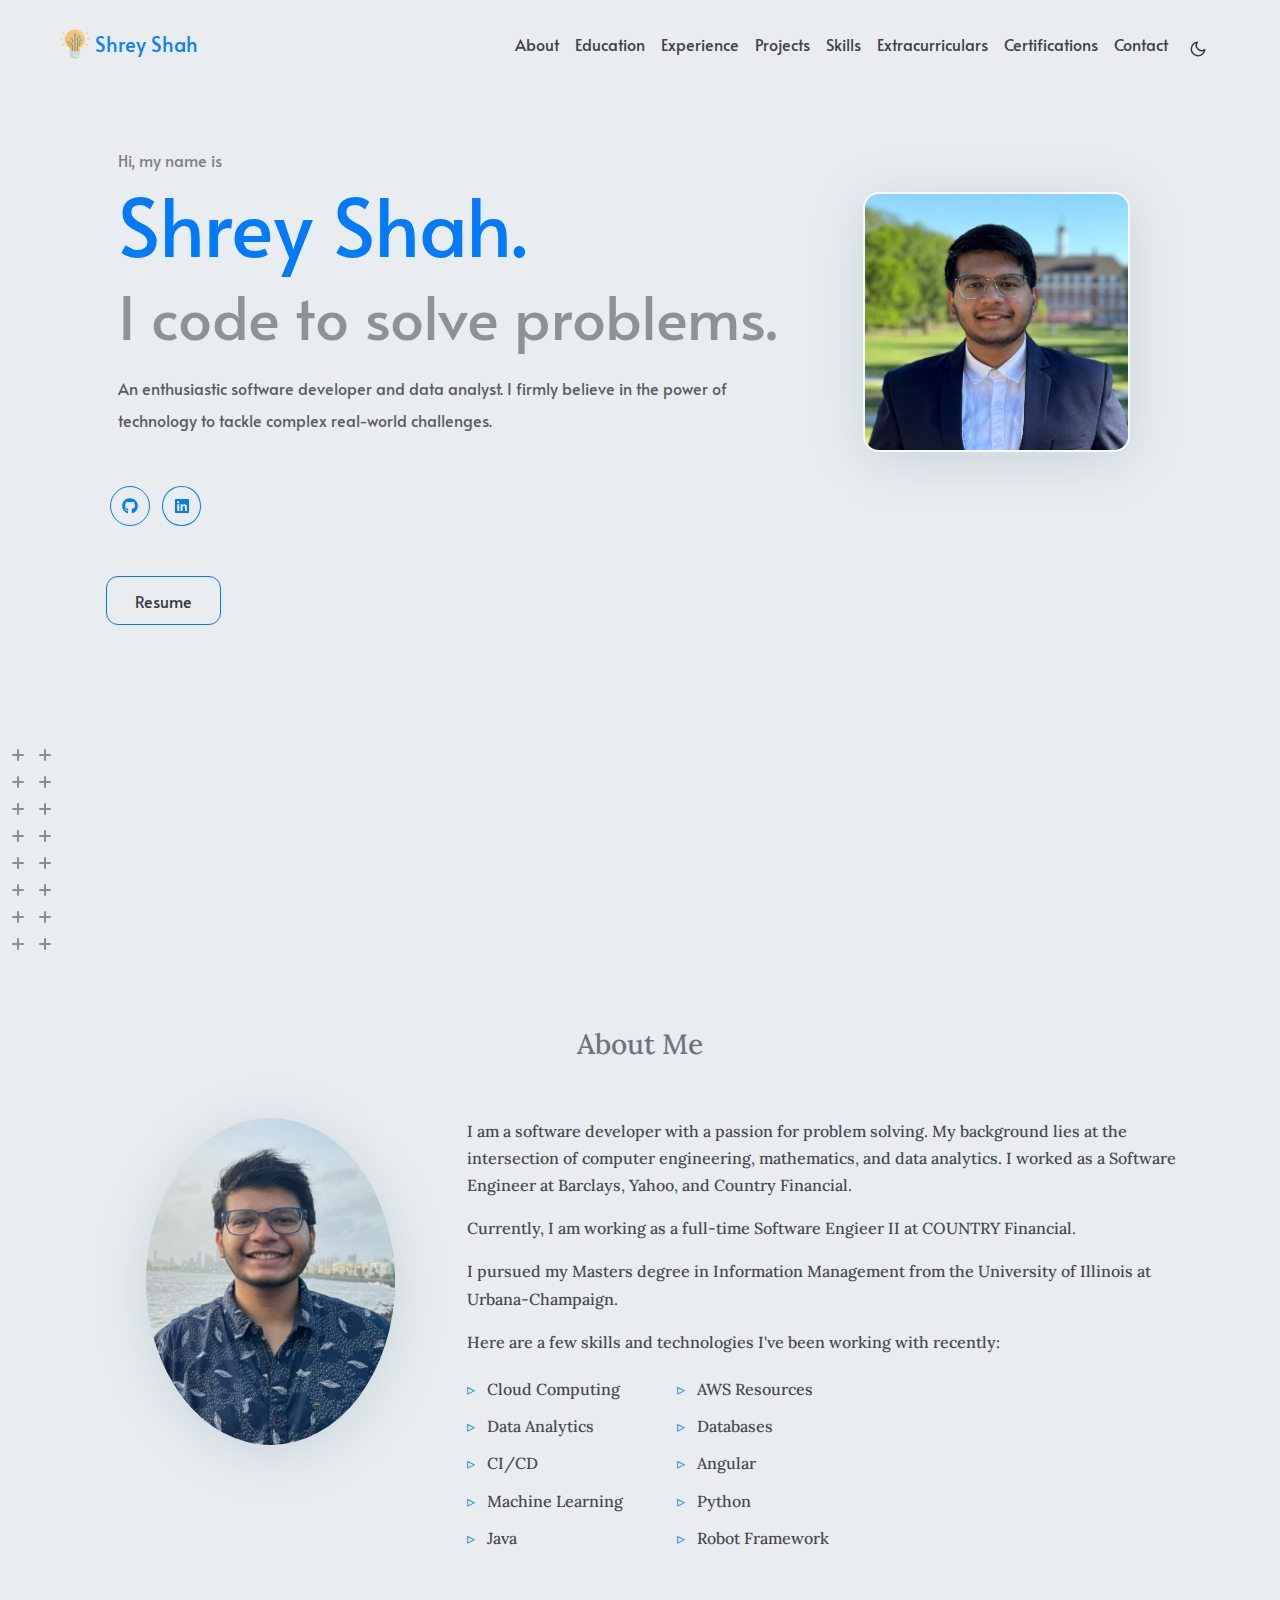
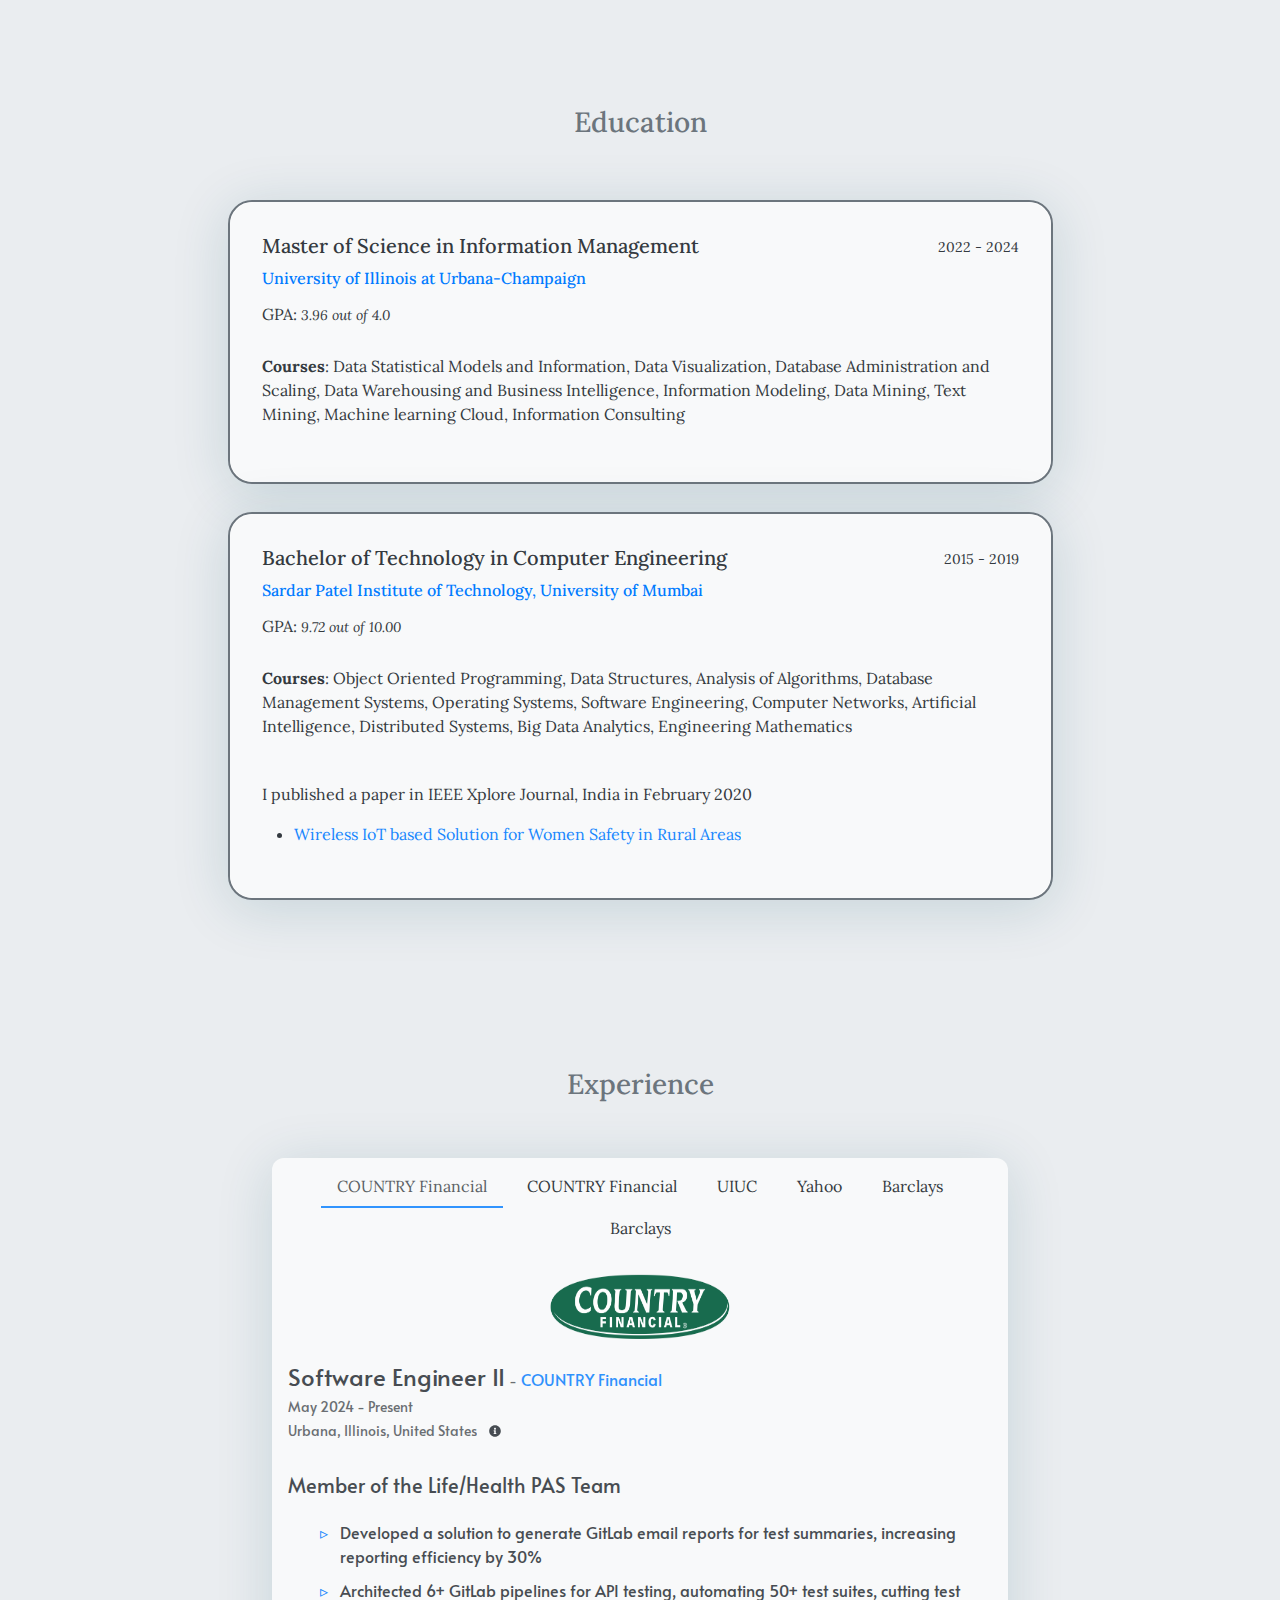
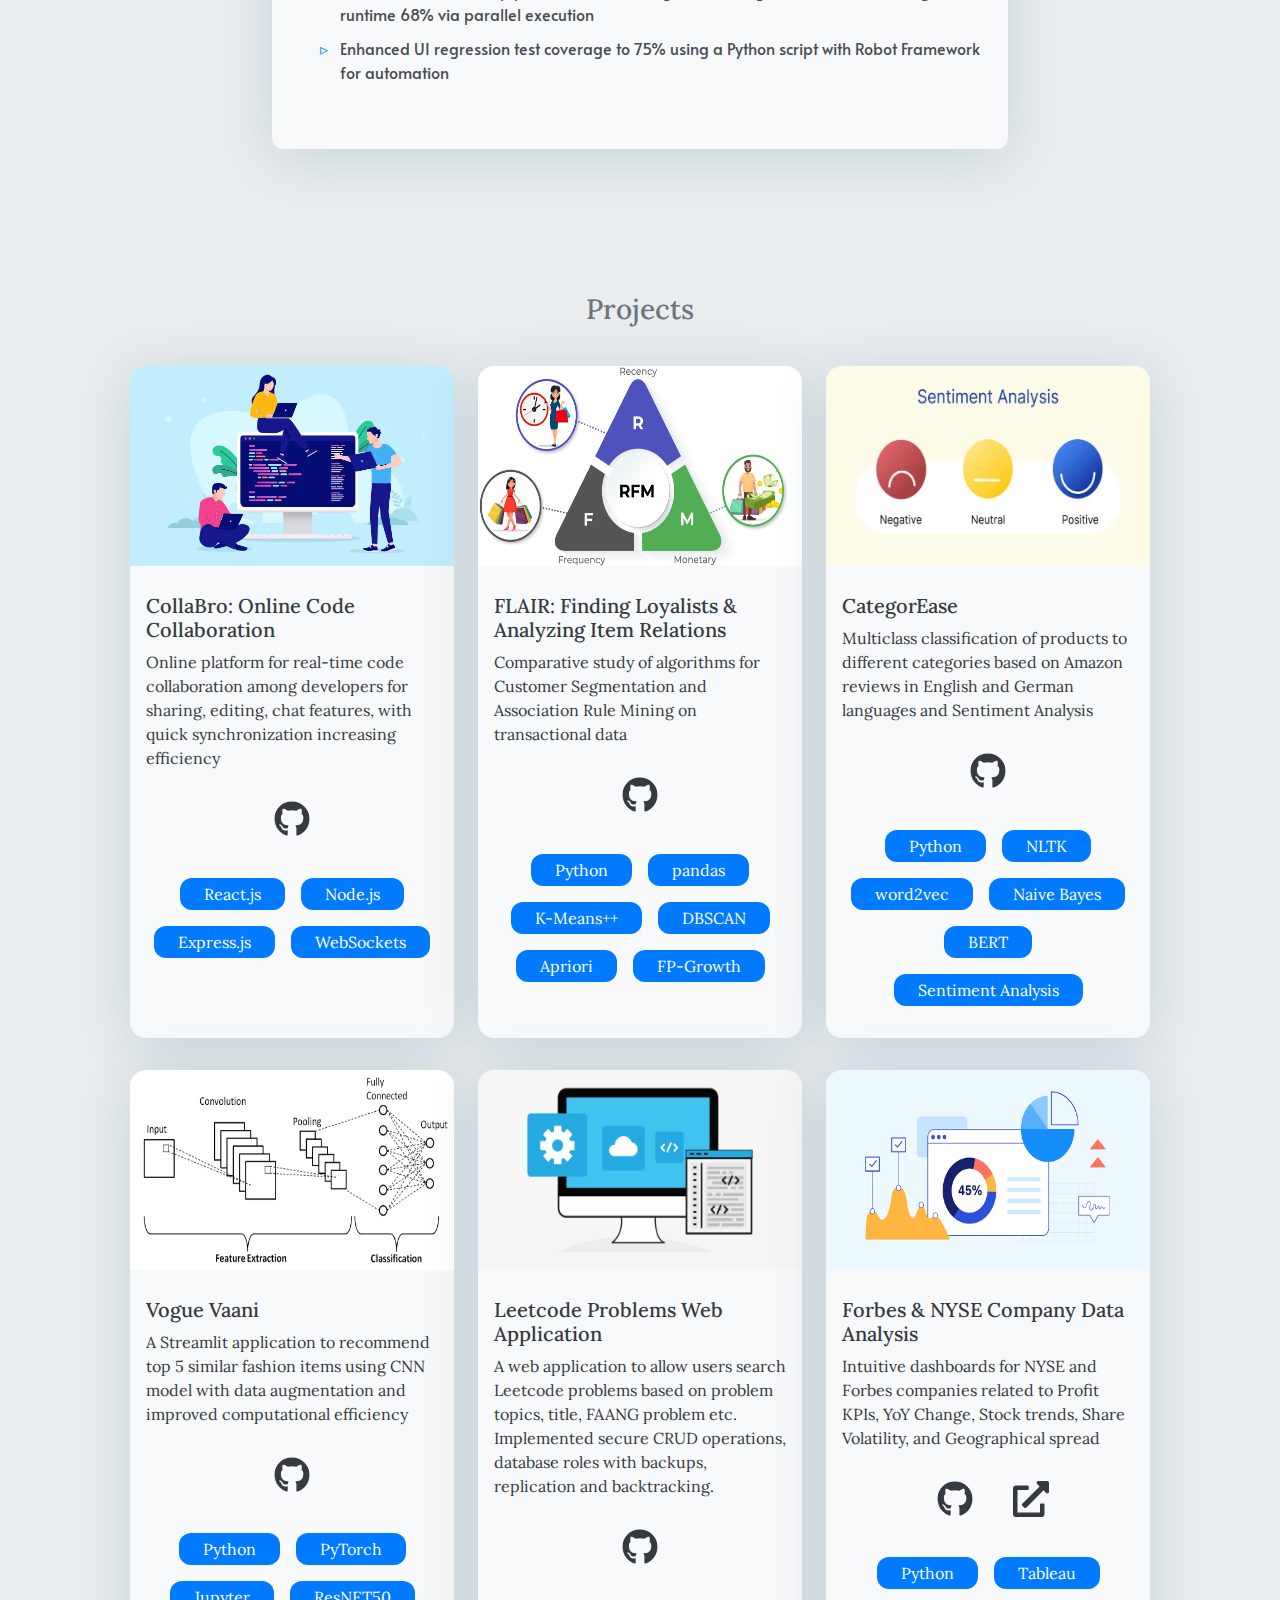
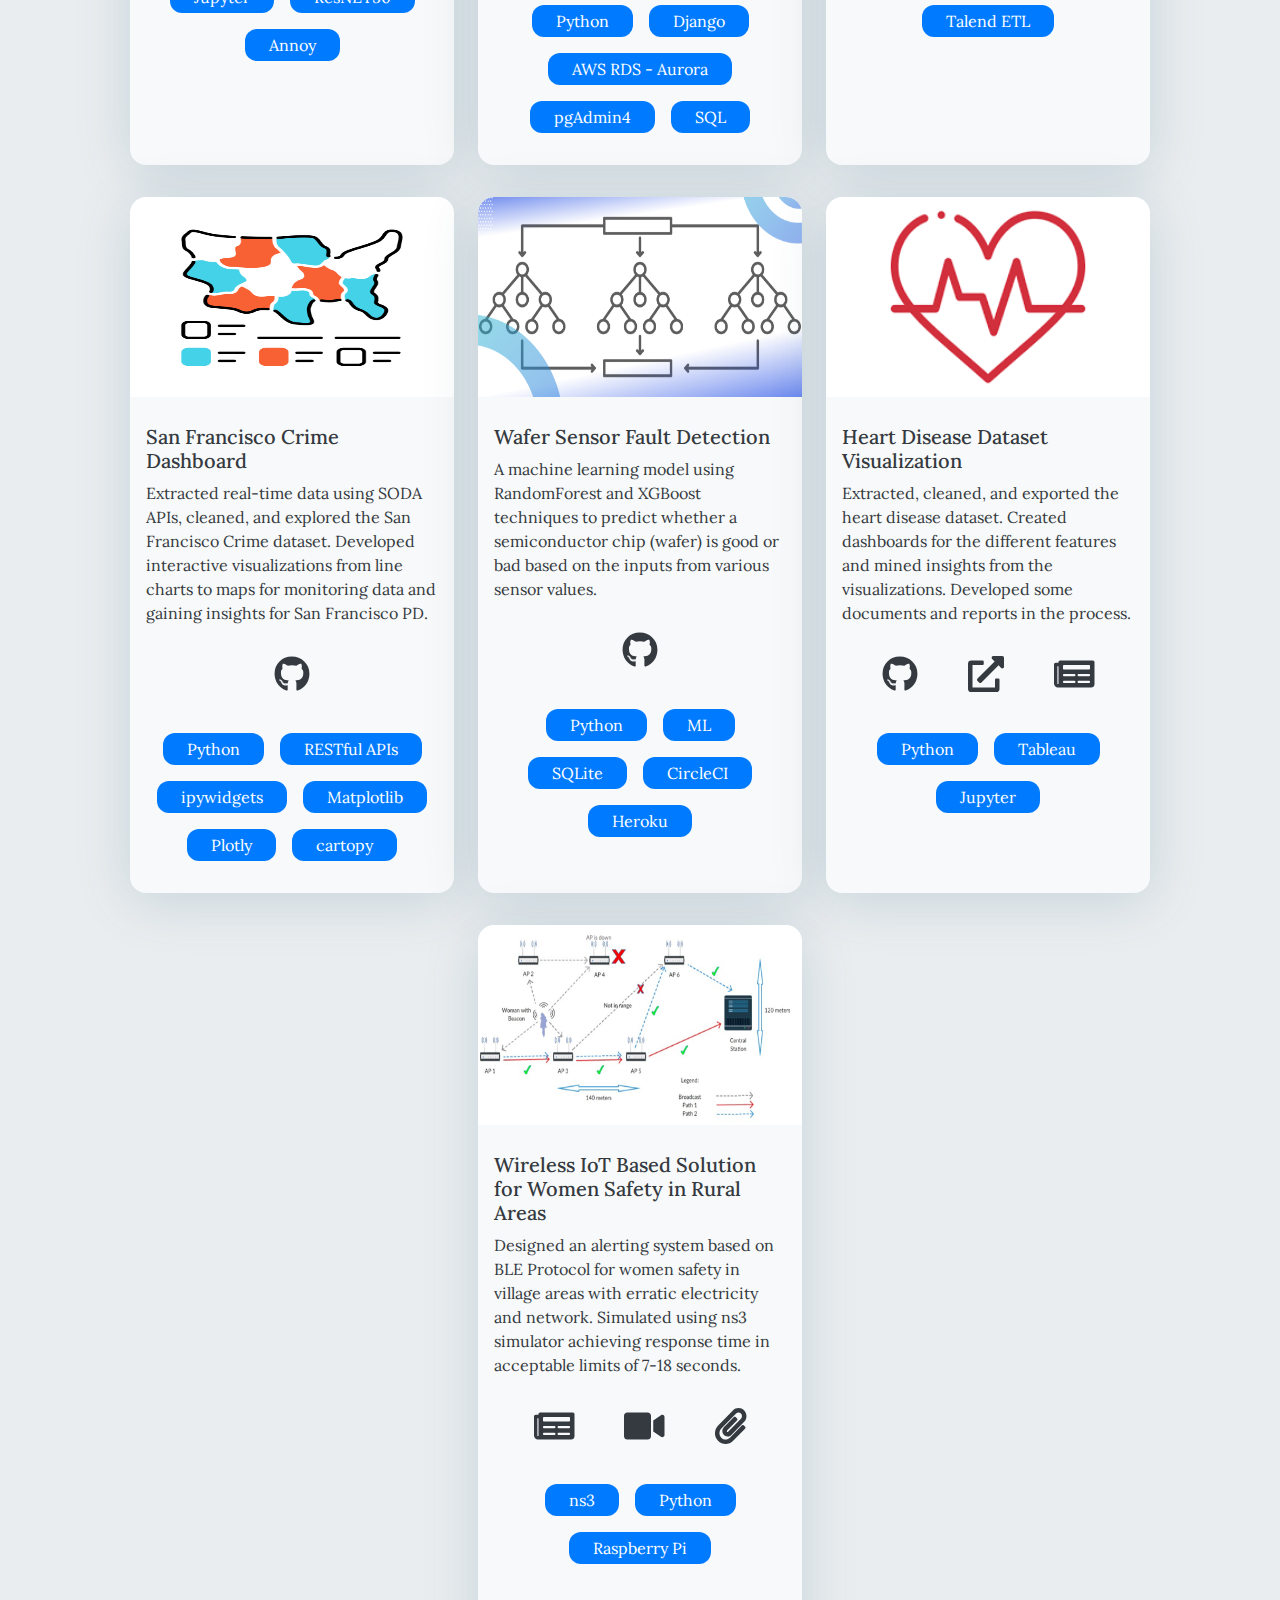
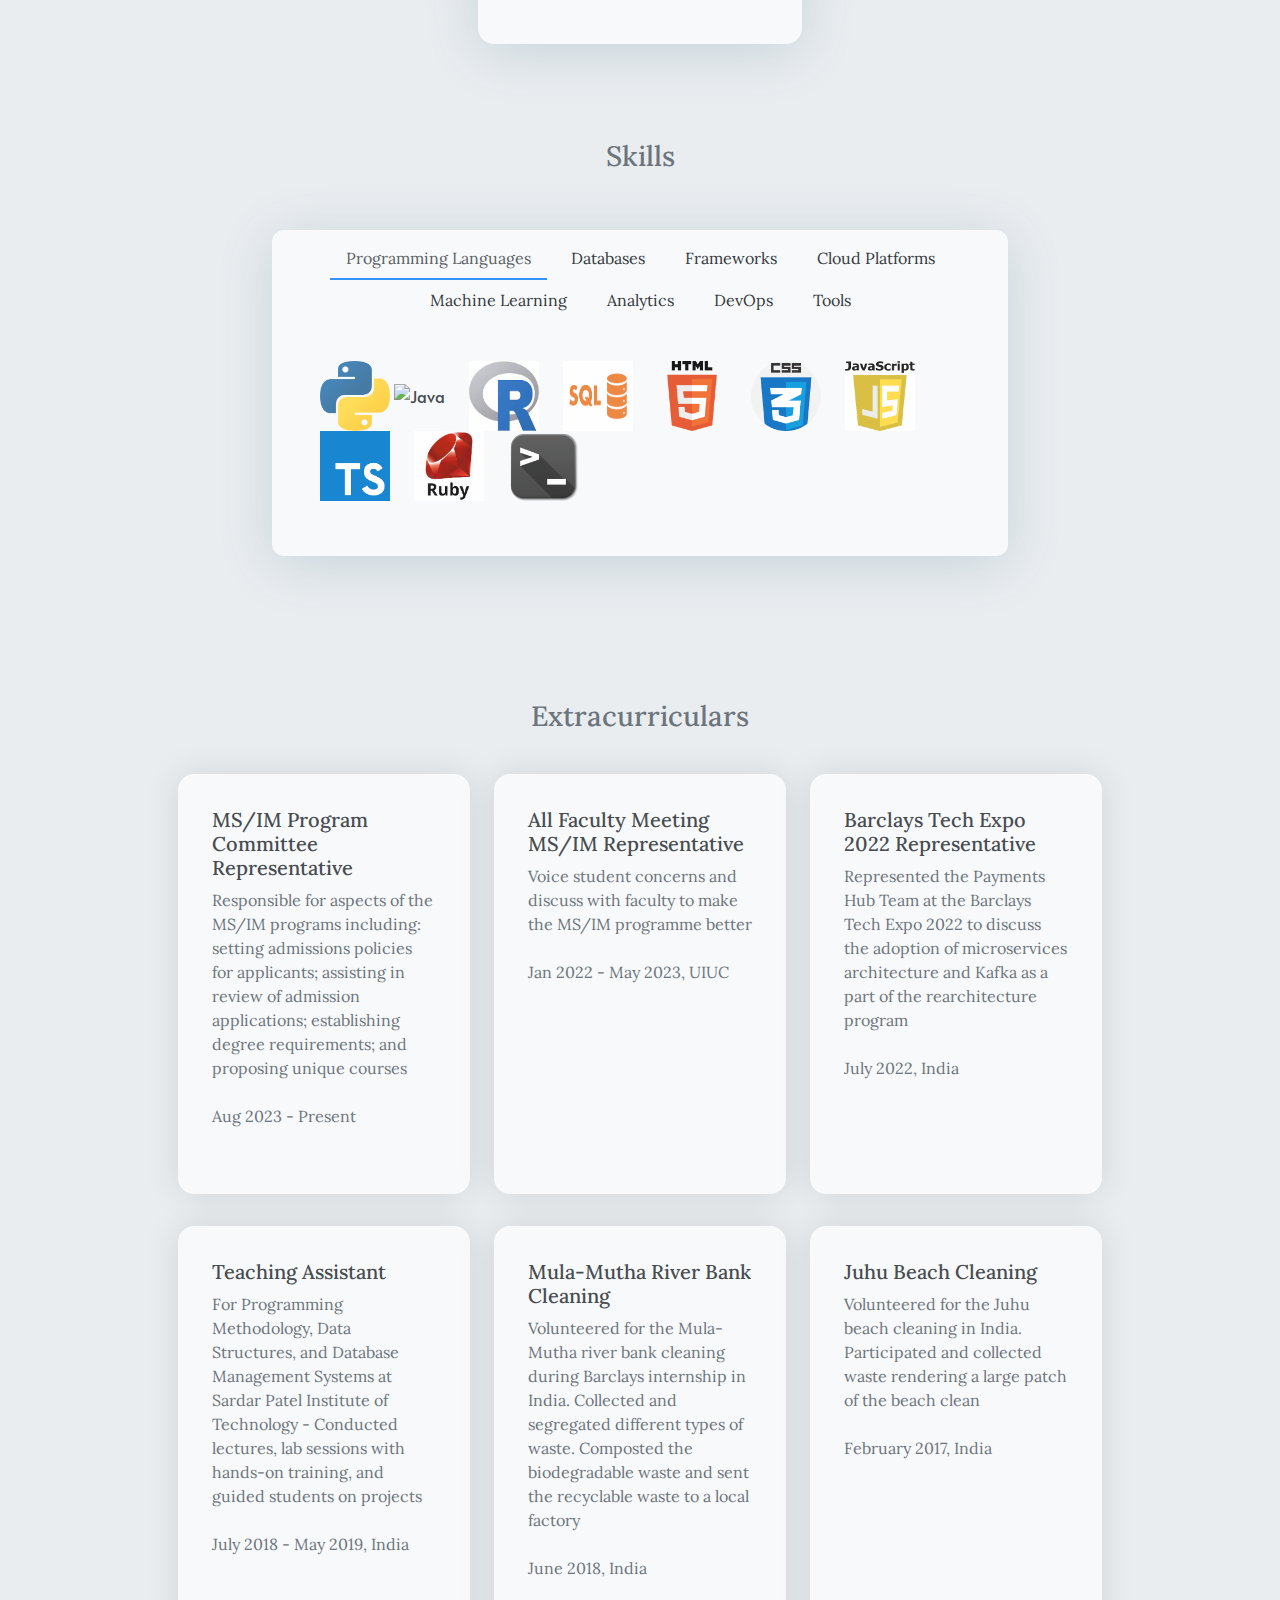
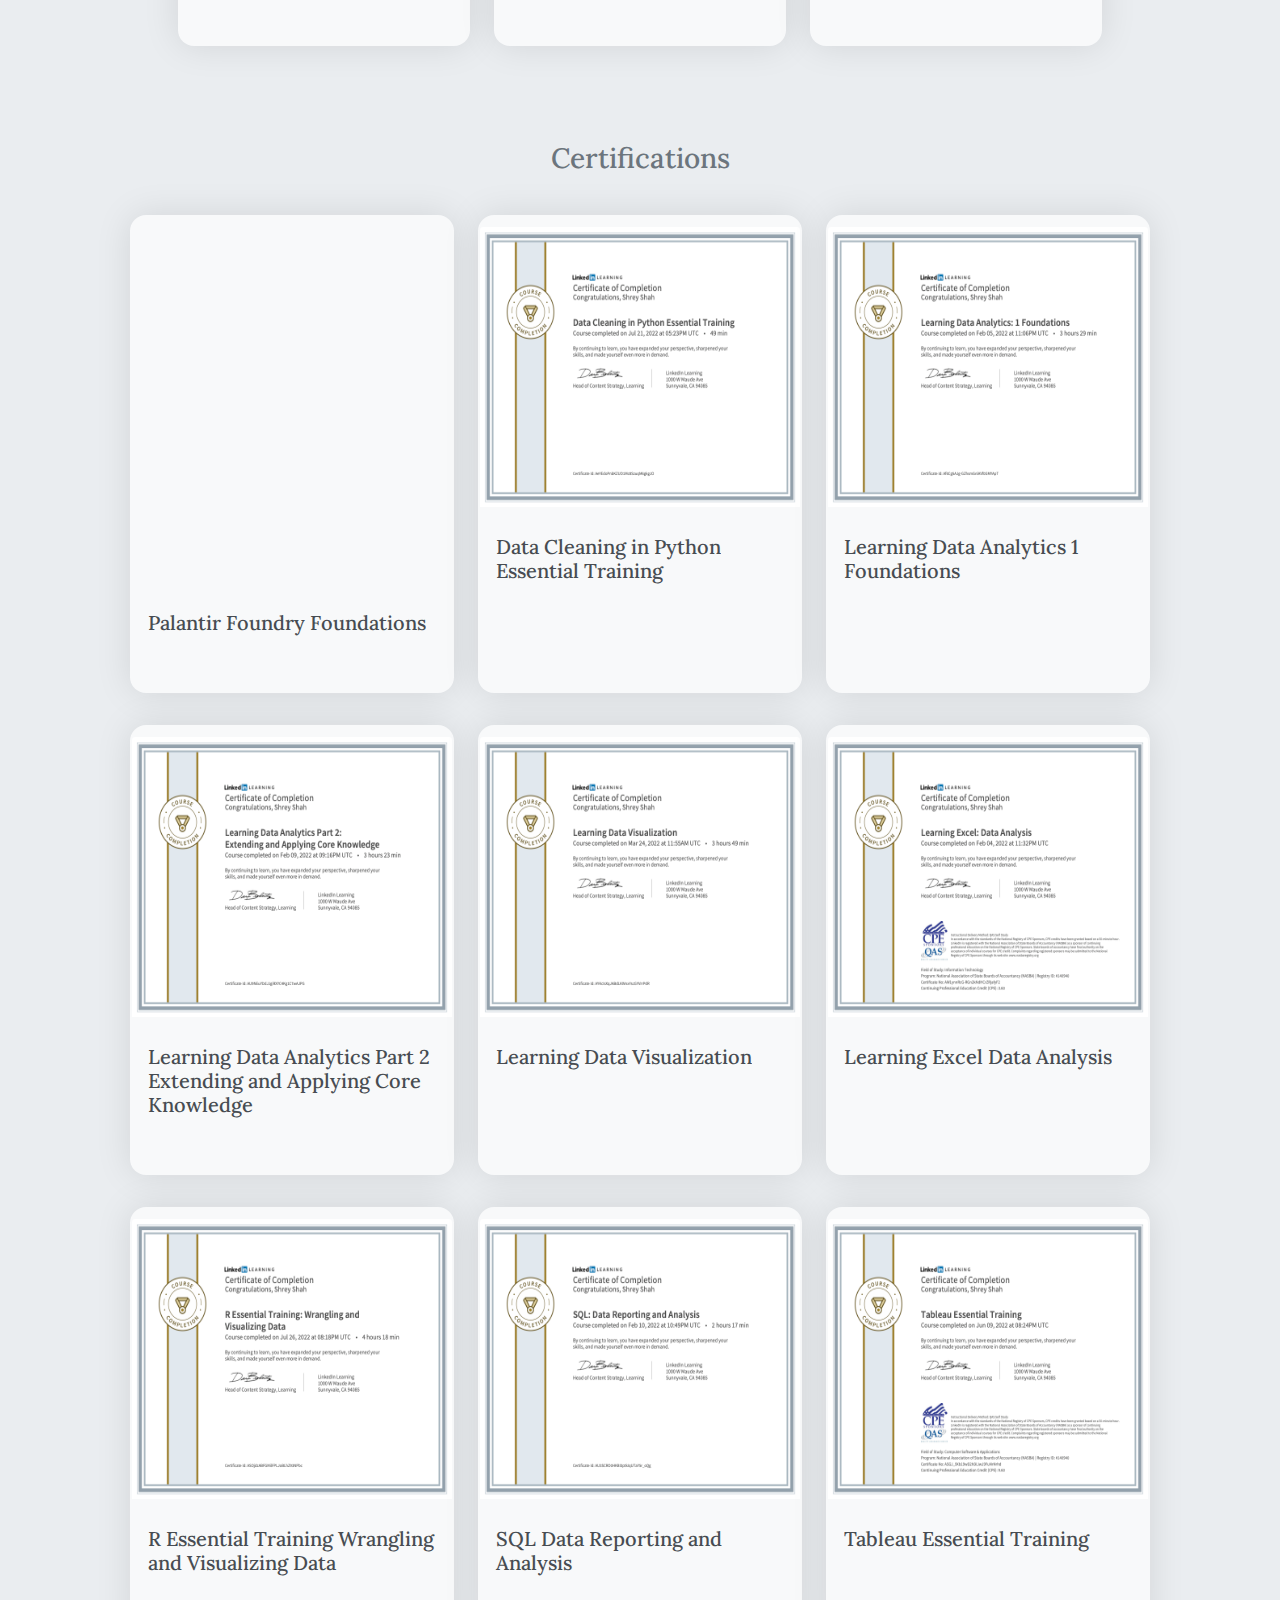
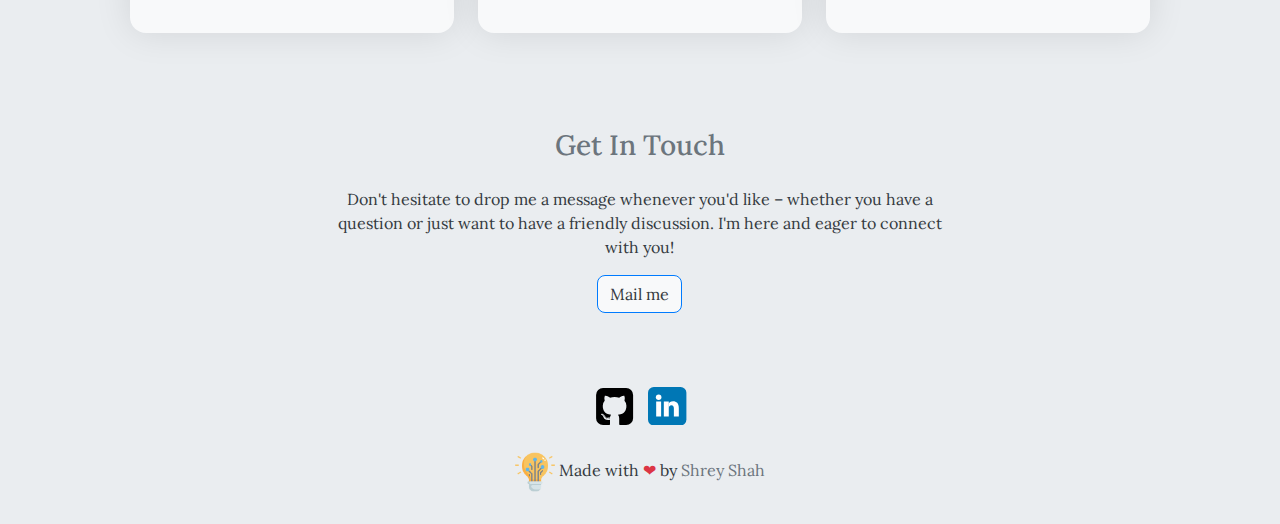
==== commit c87a9f2b: "Update intro" ====
--- a/index.html
+++ b/index.html
@@ -298,7 +298,8 @@
                   </div>
                   <div class="col-sm-12 col-md-12 col-lg-8 content">
                      <p>I am a software developer with a passion for problem solving. My background lies at the intersection of computer engineering, mathematics, and data analytics. I worked as a Software Engineer at Barclays, Yahoo, and Country Financial.</p>
-                     <p>Currently, I am pursuing Masters degree in Information Management at the University of Illinois at Urbana-Champaign.</p>
+                     <p>Currently, I am working as a full-time Software Engieer II at COUNTRY Financial.</p>
+                         <p>I pursued my Masters degree in Information Management from the University of Illinois at Urbana-Champaign.</p>
                      Here are a few skills and technologies I've been working with recently:
                      <ul>
                          <li>Cloud Computing</li>
@@ -310,6 +311,7 @@
                          <li>Machine Learning</li>
                          <li>Python</li>
                          <li>Java</li>
+                         <li>Robot Framework</li>
 
                      </ul>
                   </div>
@@ -527,10 +529,10 @@
                                </div>
                                <div class="pt-2">
                                    <ul>
-                                       <li>Reduced manual effort by 70% through Python CLI automation of AWS EMR cluster deployment using Boto3 SDK</li>
-                                       <li>Enhanced productivity by 35% using AWS (S3, EC2, VPC) and created CloudFormation template for IAM role provisioning</li>
+                                       <li>Automated AWS EMR cluster deployment via a Python CLI using Boto3 SDK, reducing manual effort by 70%</li>
+                                       <li>Leveraged AWS services (S3, EC2, VPC) to boost productivity by 35%, crafting CloudFormation templates for IAM roles</li>
                                        <li>Designed a customisable Jinja template, empowering users with 100% control over EMR cluster configurations</li>
-                                       <li>Transformed manual verification process, cutting time from 10+ minutes to 30 seconds with intuitive feedback system/li>
+                                       <li>Transformed manual prerequisite verification process, decreasing time from 10+ minutes to 30 seconds with intuitive feedback</li>
                                        <li>Orchestrated large-scale deployment by developing a Chef recipe for agent installation across 50,000+ Hadoop hosts</li>
                                    </ul>
                                </div>
@@ -562,8 +564,8 @@
                                </div>
                                <div class="pt-2">
                                    <ul>
-                                       <li>Drove OpenShift v4 migration for payment inquiry service, achieving 20% reduction in pod start time and compliance</li>
-                                       <li>Architected high-performance REST APIs with Spring Web, attaining 80% code coverage through robust JUnit testing</li>
+                                       <li>Drove OpenShift v4 migration for payment inquiry service, achieving a 20% reduction in pod start time and compliance</li>
+                                       <li>Engineered high-performance REST APIs with Spring Web, attaining 80% code coverage through robust JUnit testing</li>
                                        <li>Built a Java/Spring Boot payment validation service, delivering 10x performance boost using Kafka, microservices, and multithreading in an Agile environment</li>
                                        <li>Enabled workload virtualization to VMs and configuration management via Chef to facilitate resiliency and horizontal scaling</li>
                                        <li>Optimized SQL query performance by 25% and decreased debugging time by 30% through AppDynamics observability and Elasticsearch log monitoring</li>
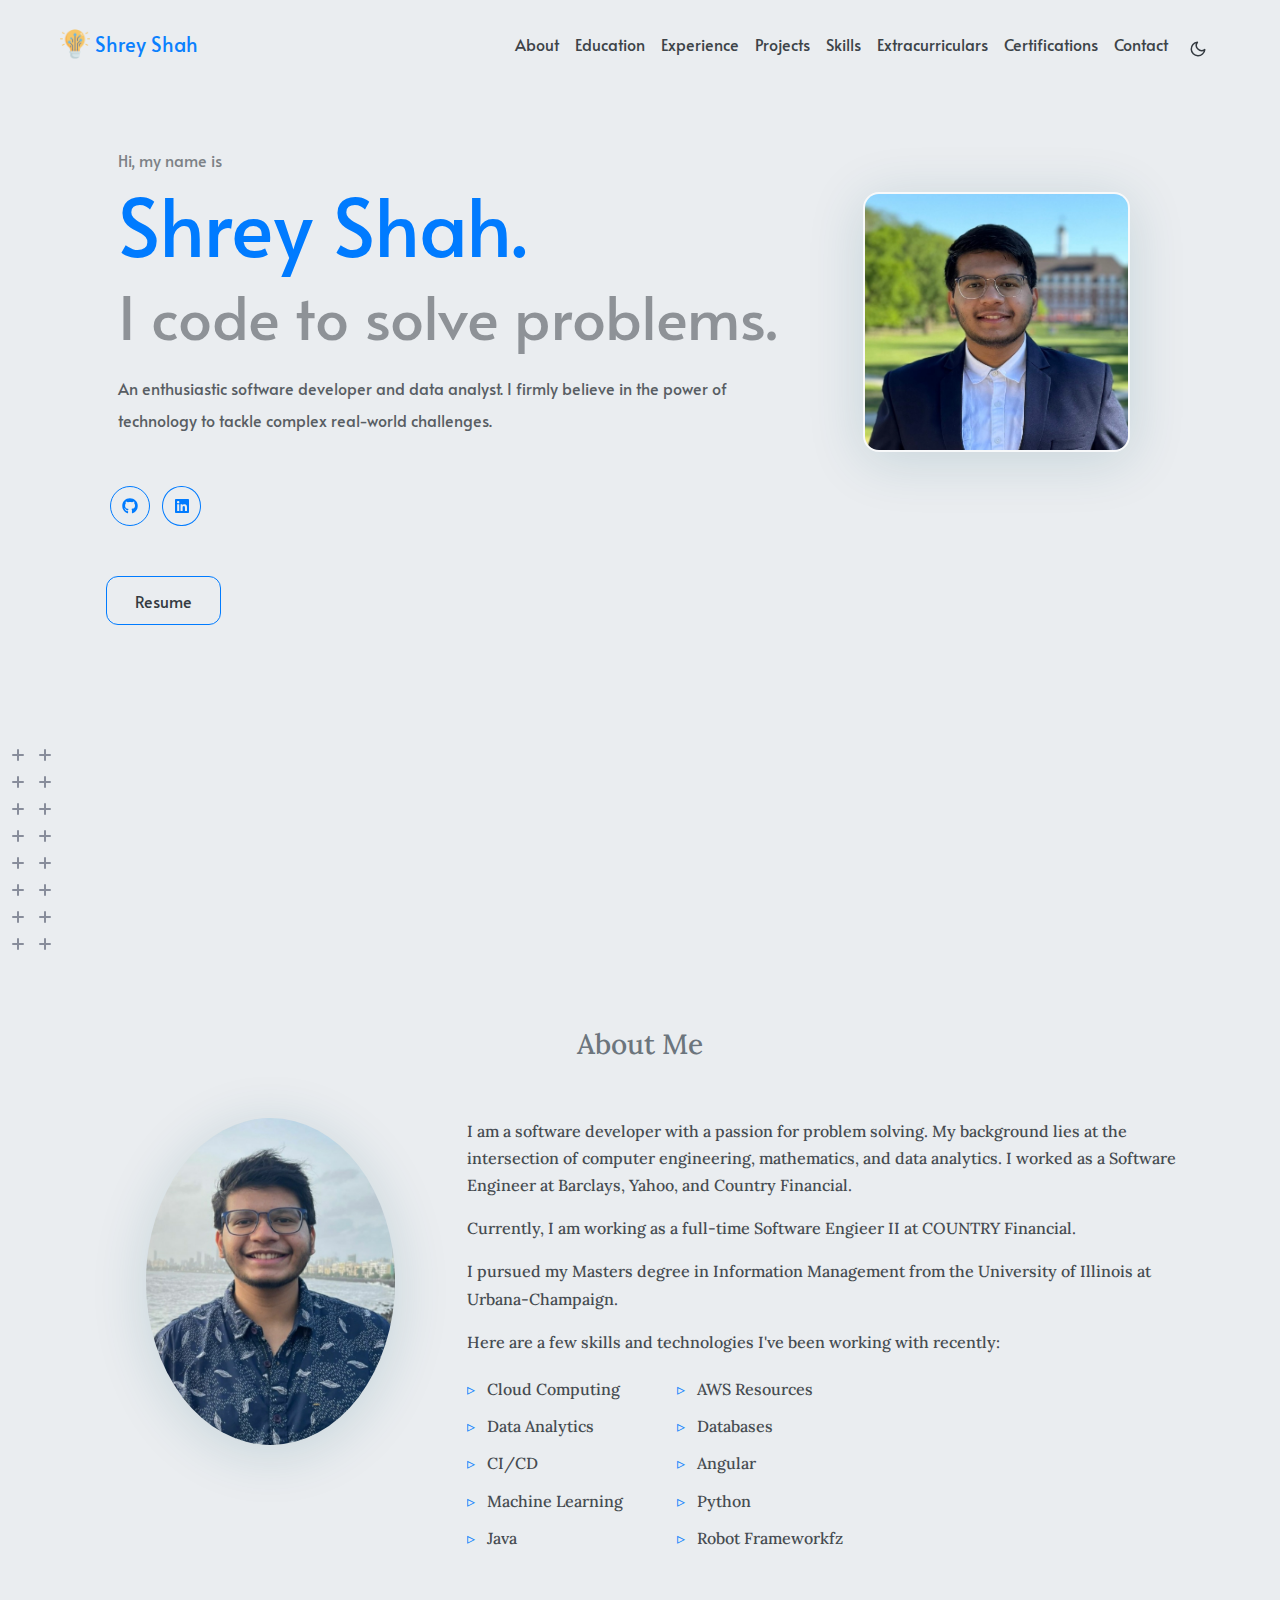
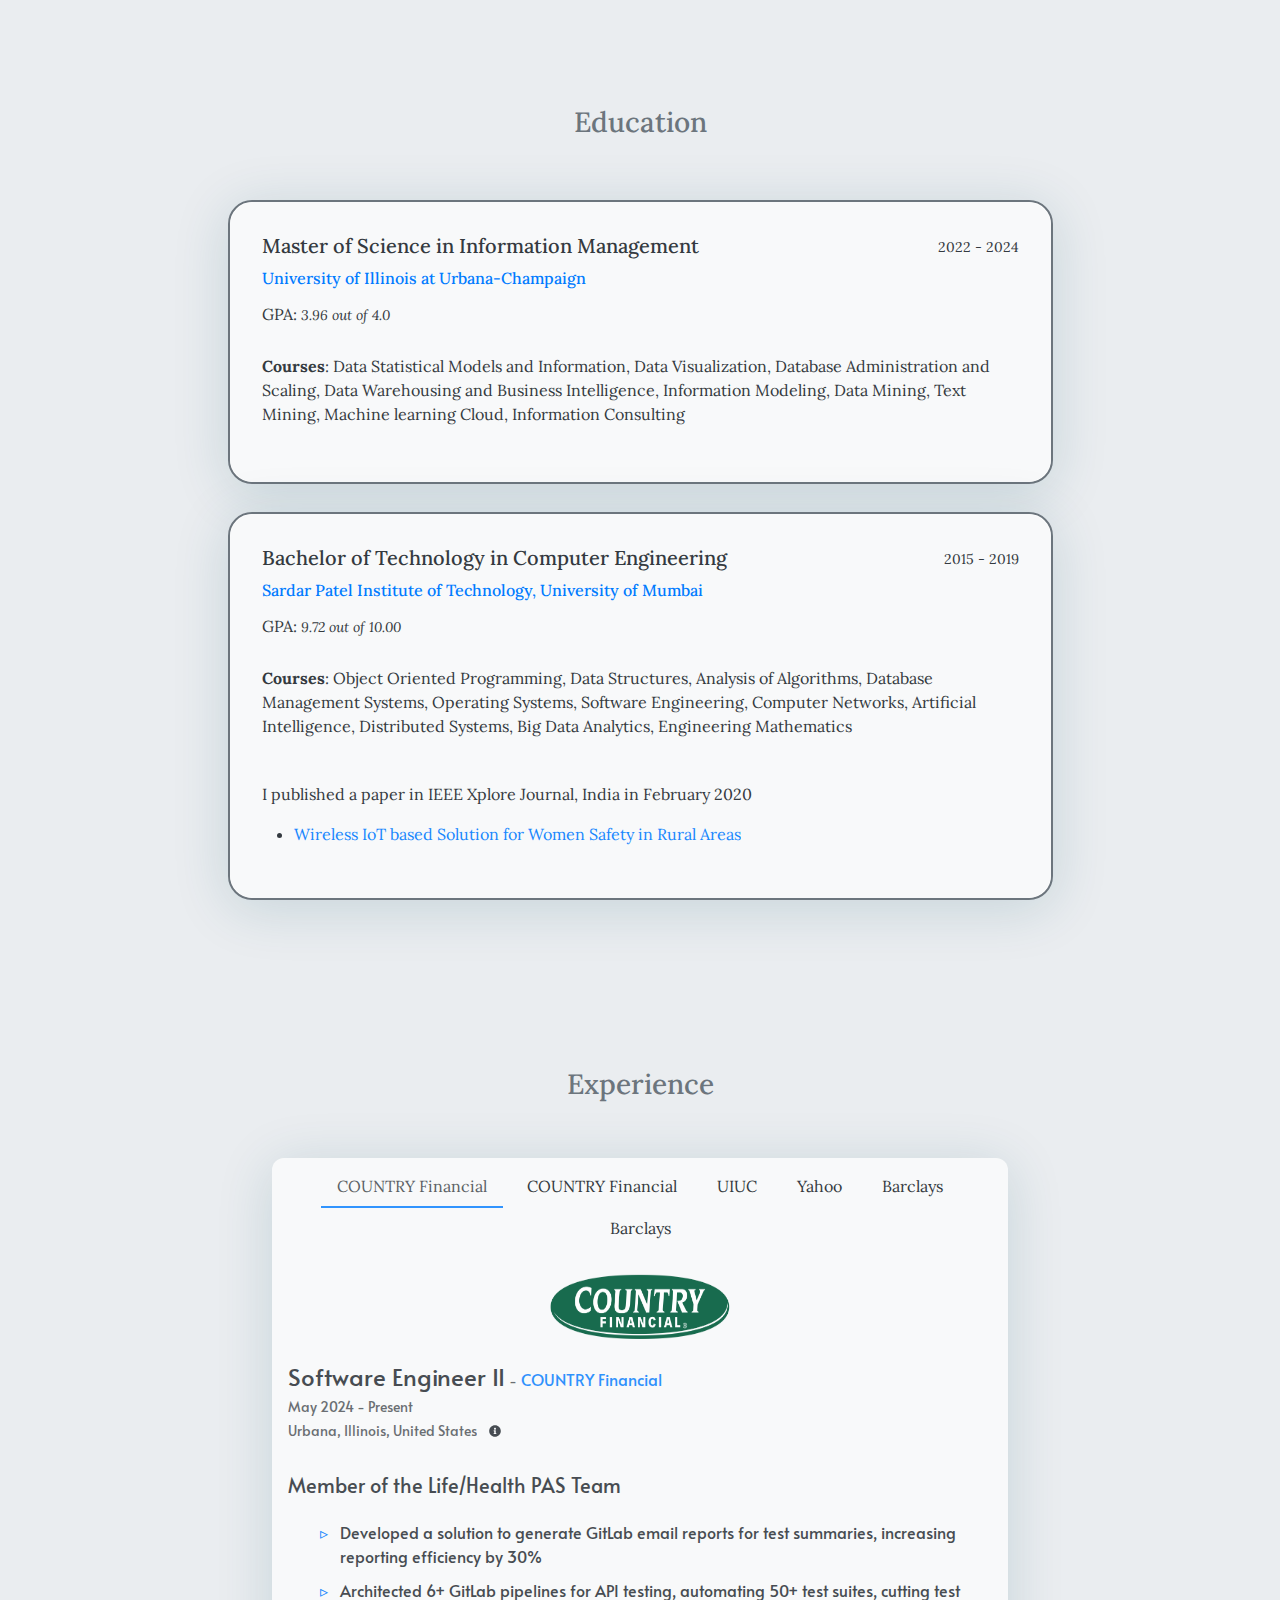
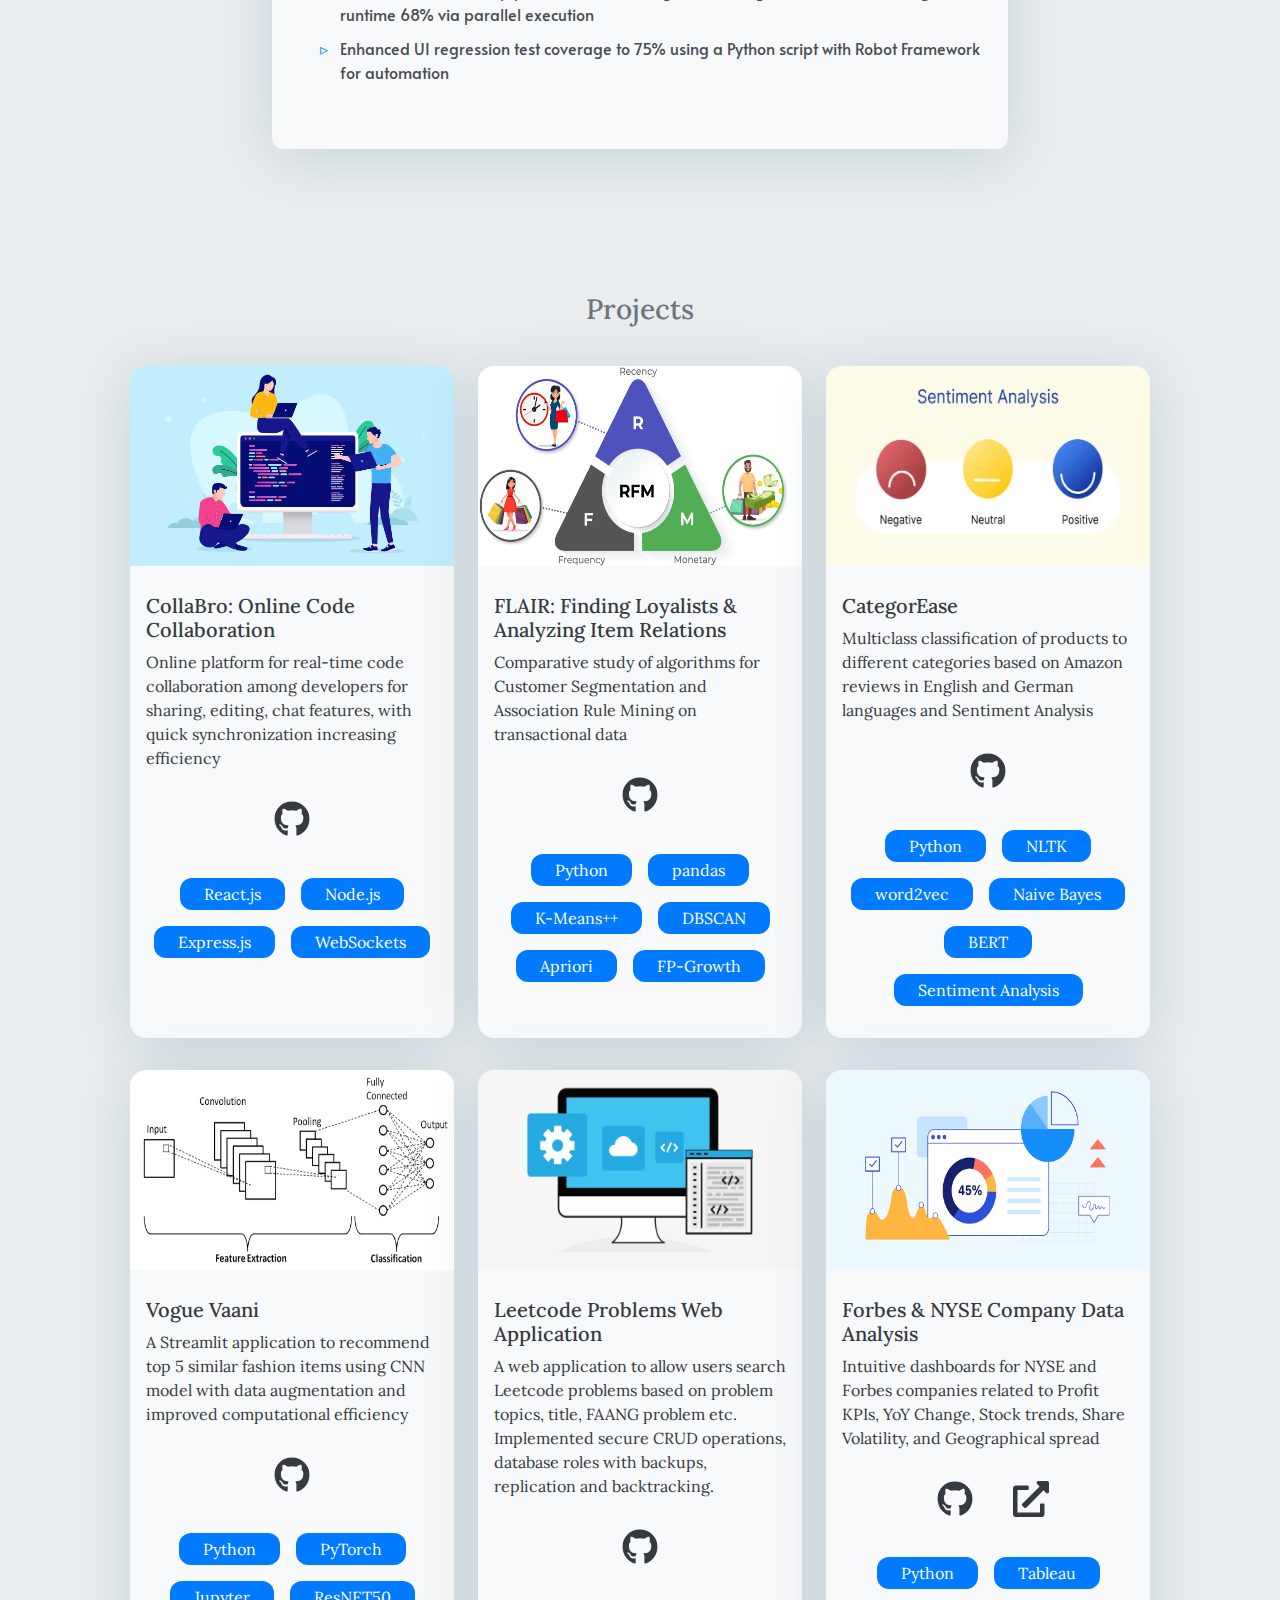
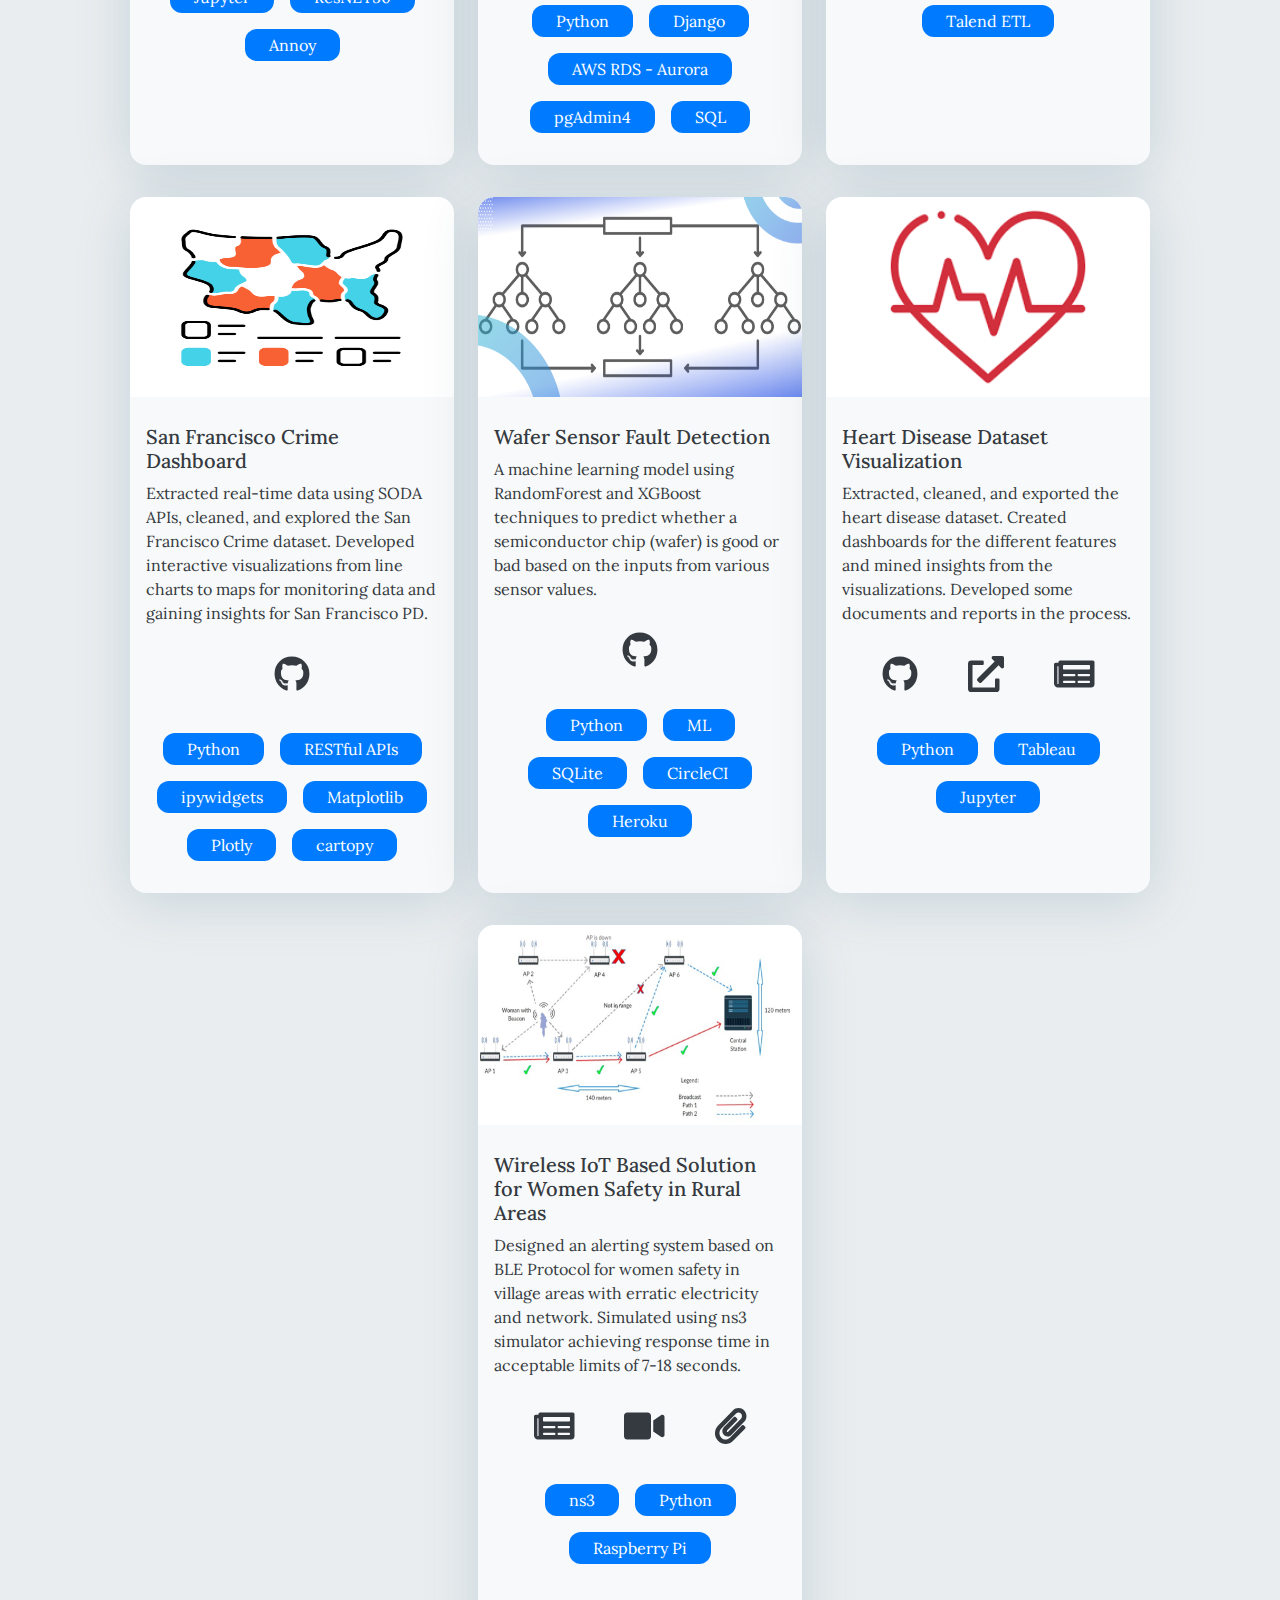
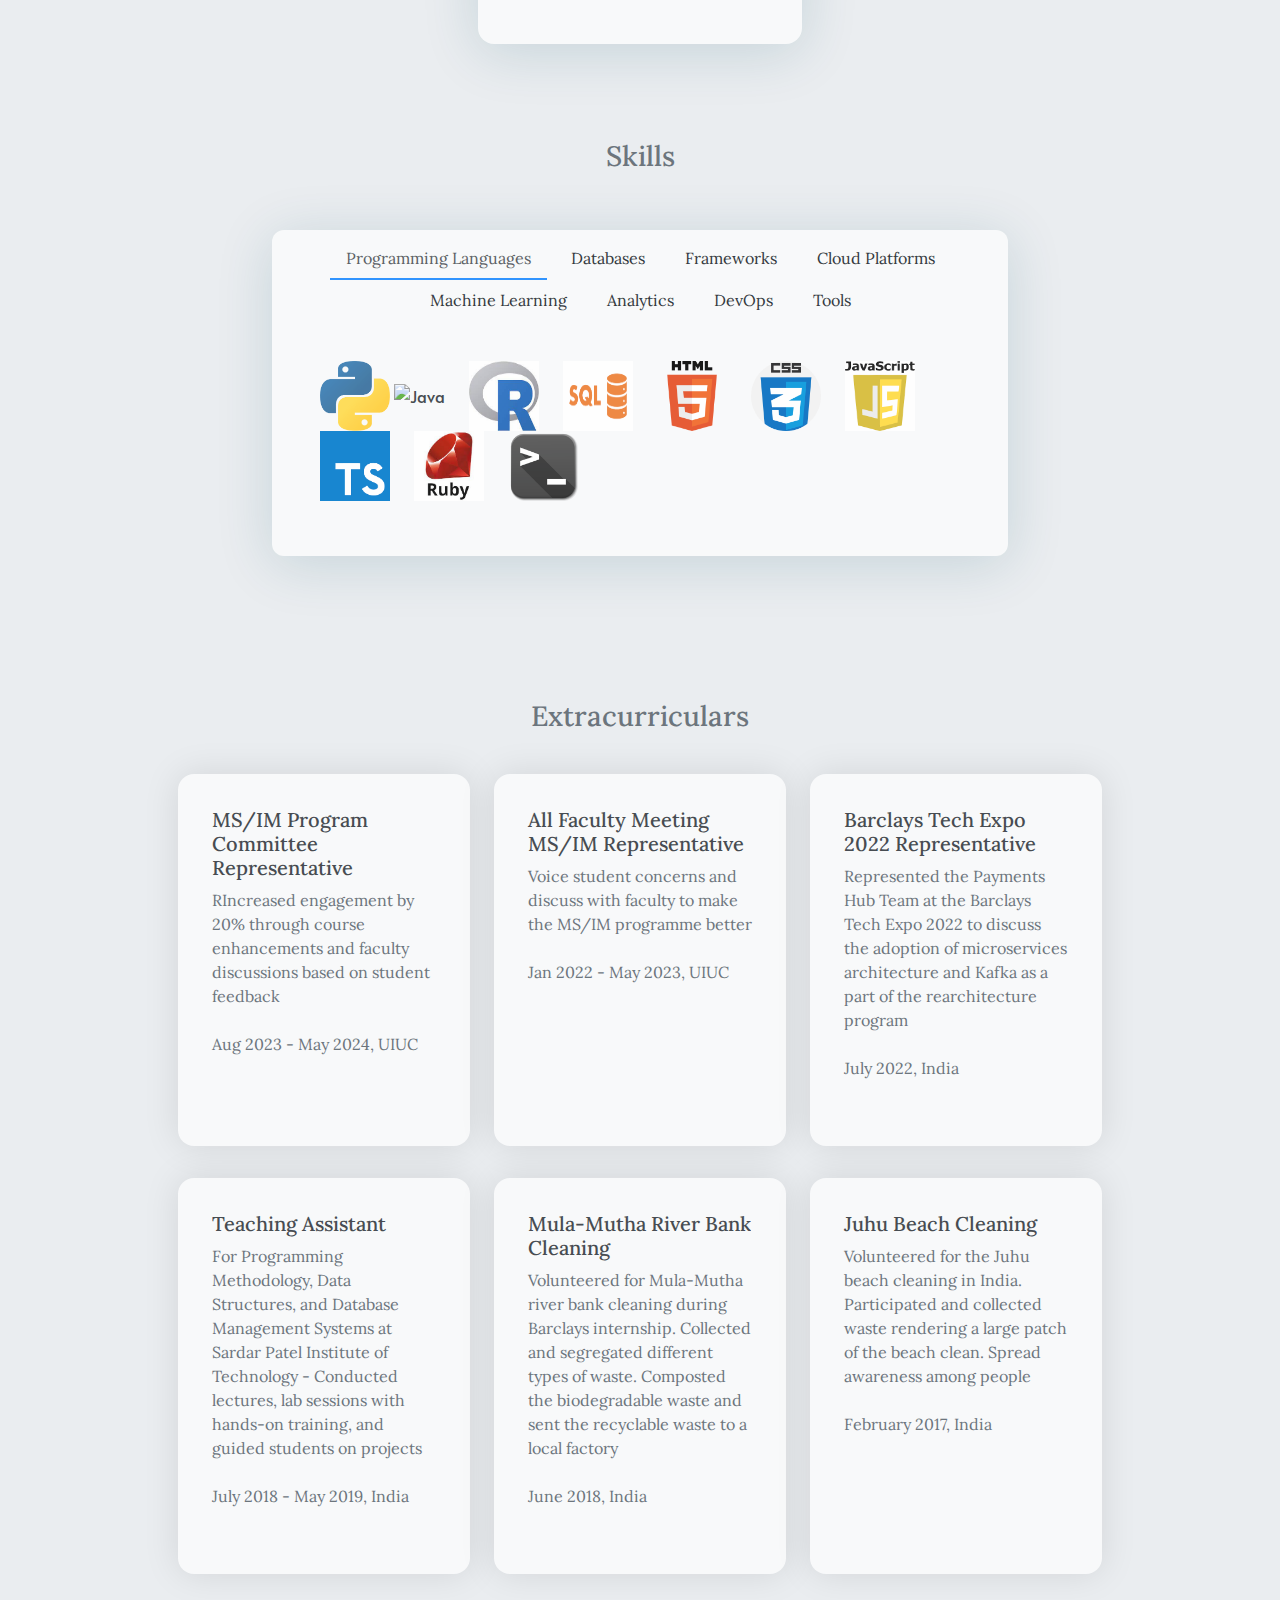
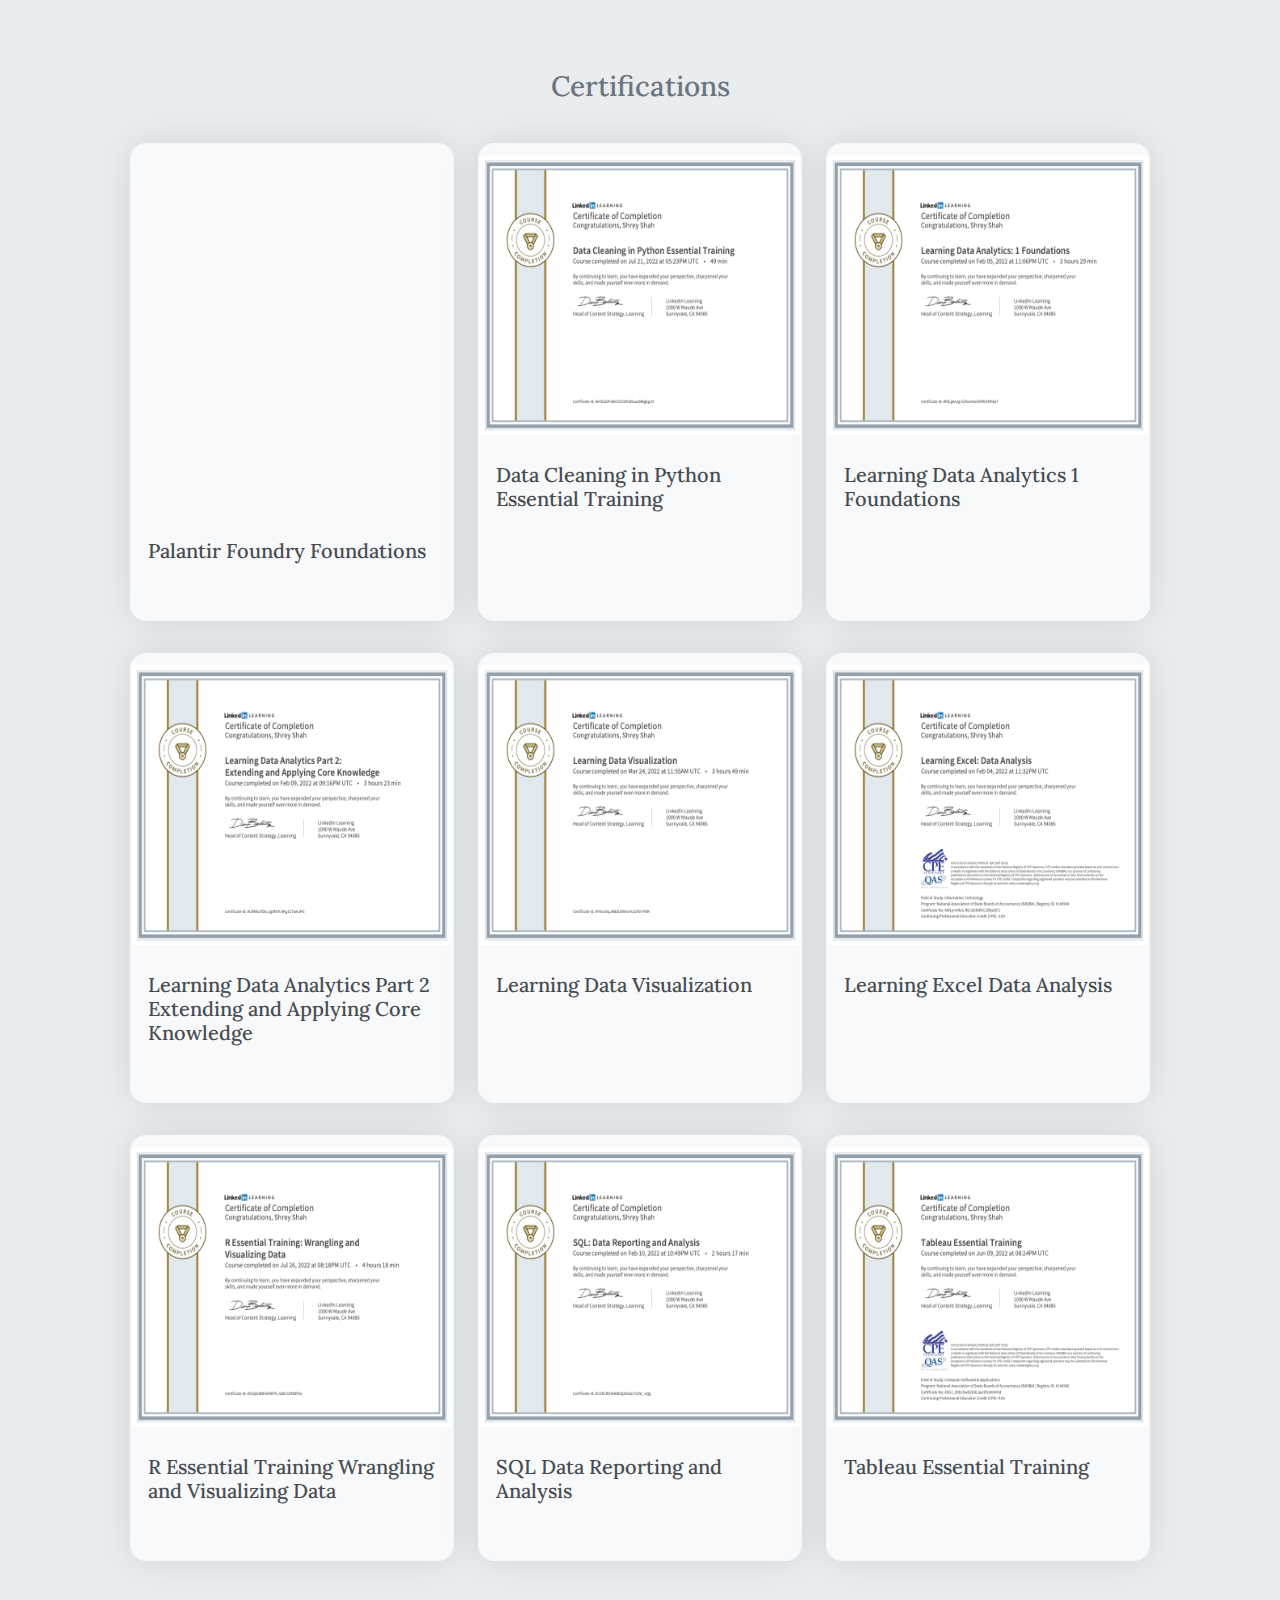
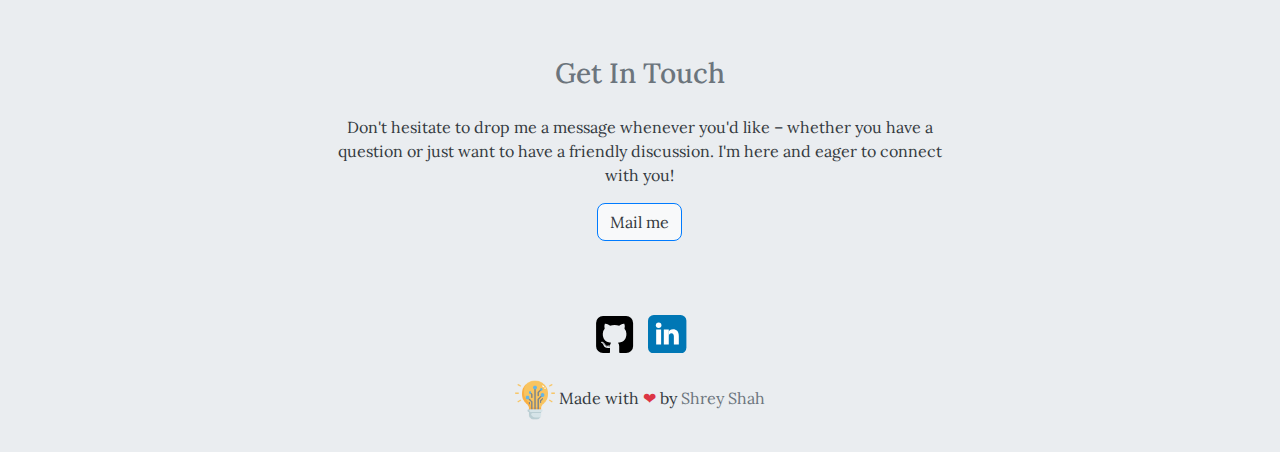
==== commit 6f72ca76: "Update extracurriculars" ====
--- a/index.html
+++ b/index.html
@@ -311,7 +311,7 @@
                          <li>Machine Learning</li>
                          <li>Python</li>
                          <li>Java</li>
-                         <li>Robot Framework</li>
+                         <li>Robot Frameworkfz</li>
 
                      </ul>
                   </div>
@@ -1067,9 +1067,9 @@
                         <div class="card my-3 h-100 p-3" title="MS/IM All Faculty Meeting Representative">
                            <div class="card-body bg-transparent">
                               <h5 class="card-title bg-transparent">MS/IM Program Committee Representative</h5>
-                              <div class="card-text secondary-font">Responsible for aspects of the MS/IM programs including: setting admissions policies for applicants; assisting in review of admission applications; establishing degree requirements; and proposing unique courses</div>
+                              <div class="card-text secondary-font">RIncreased engagement by 20% through course enhancements and  faculty discussions based on student feedback</div>
                               <br>
-                              <div class="card-text secondary-font">Aug 2023 - Present</div>
+                              <div class="card-text secondary-font">Aug 2023 - May 2024, UIUC</div>
                            </div>
                         </div>
                      </div>
@@ -1110,7 +1110,7 @@
                         <div class="card my-3 h-100 p-3" title="Barclays River Bank Cleaning">
                            <div class="card-body bg-transparent">
                               <h5 class="card-title bg-transparent">Mula-Mutha River Bank Cleaning</h5>
-                              <div class="card-text secondary-font">Volunteered for the Mula-Mutha river bank cleaning during Barclays internship in India. Collected and segregated different types of waste. Composted the biodegradable waste and sent the recyclable waste to a local factory</div>
+                              <div class="card-text secondary-font">Volunteered for Mula-Mutha river bank cleaning during Barclays internship. Collected and segregated different types of waste. Composted the biodegradable waste and sent the recyclable waste to a local factory</div>
                               <br>
                               <div class="card-text secondary-font">June 2018, India</div>
                            </div>
@@ -1120,7 +1120,7 @@
                         <div class="card my-3 h-100 p-3" title="Juhu Beach Cleaning">
                            <div class="card-body bg-transparent">
                               <h5 class="card-title bg-transparent">Juhu Beach Cleaning</h5>
-                              <div class="card-text secondary-font">Volunteered for the Juhu beach cleaning in India. Participated and collected waste rendering a large patch of the beach clean</div>
+                              <div class="card-text secondary-font">Volunteered for the Juhu beach cleaning in India. Participated and collected waste rendering a large patch of the beach clean. Spread awareness among people</div>
                               <br>
                               <div class="card-text secondary-font">February 2017, India</div>
                            </div>
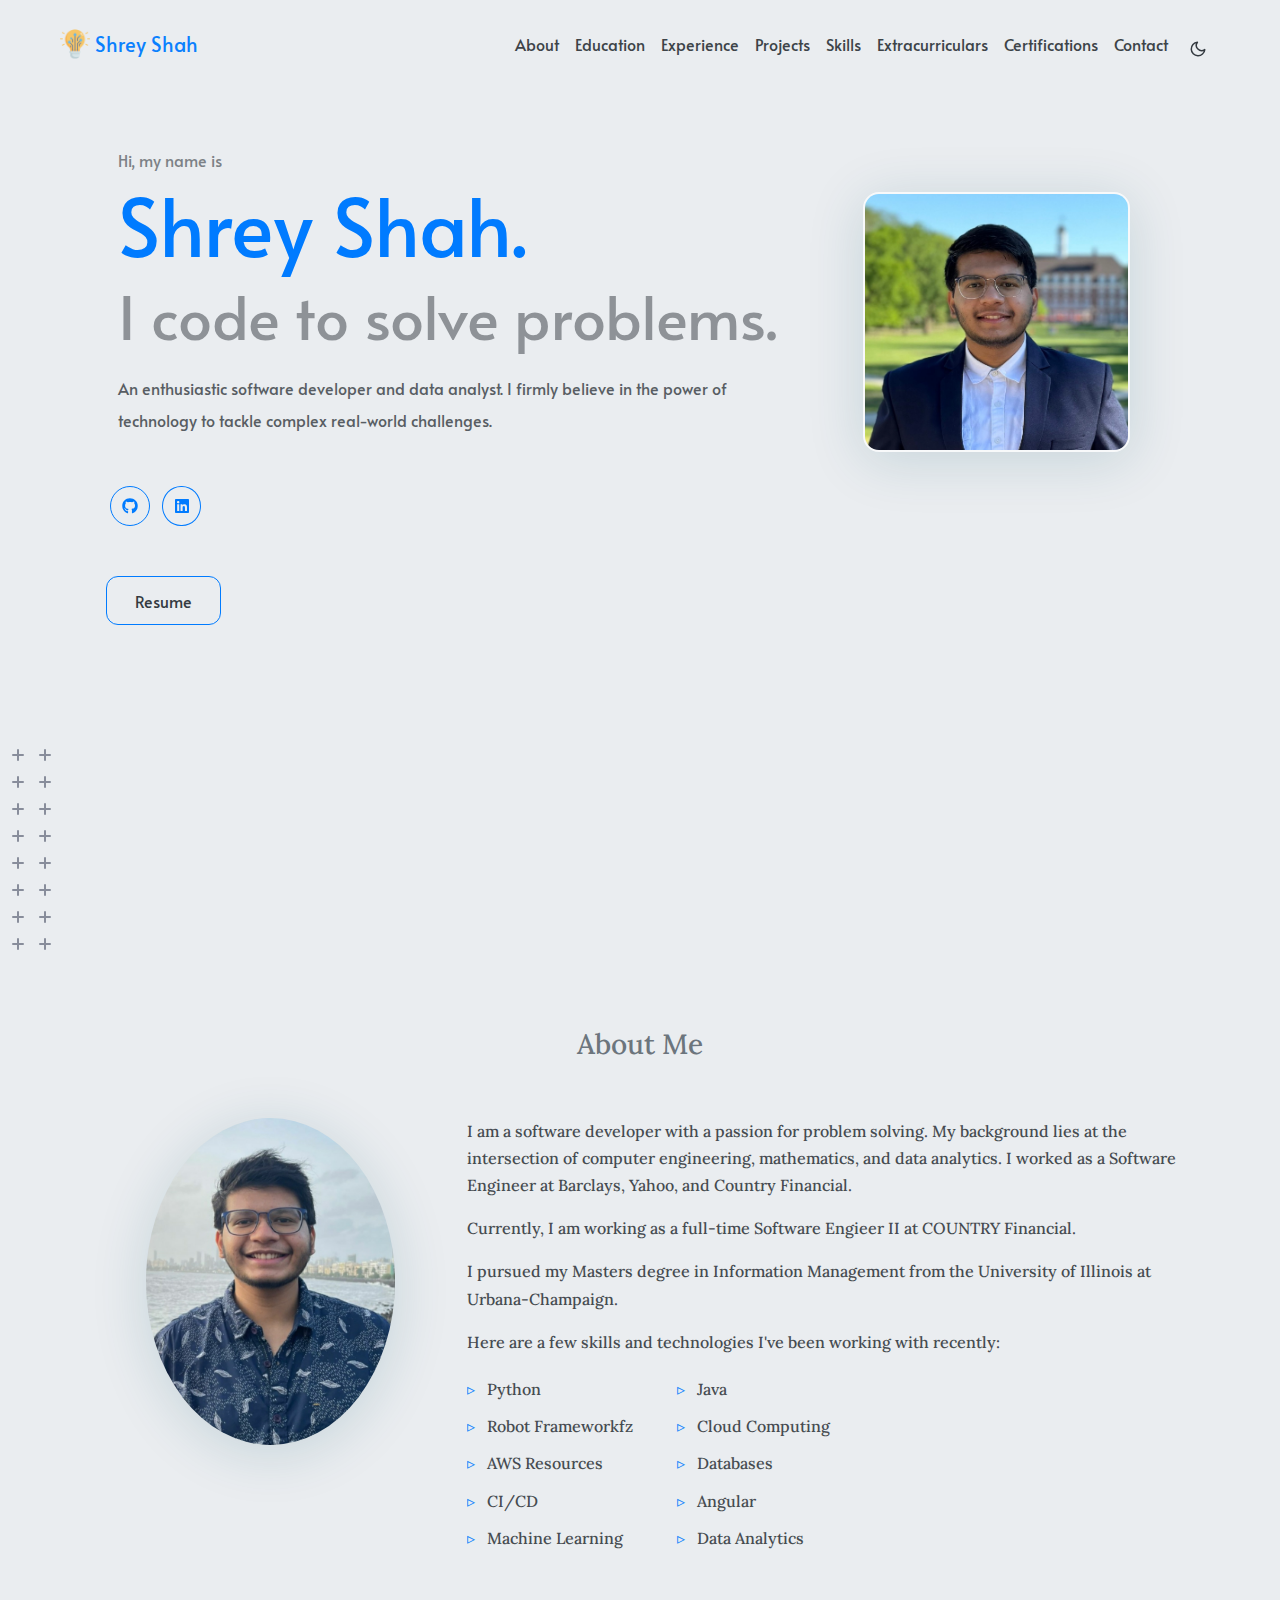
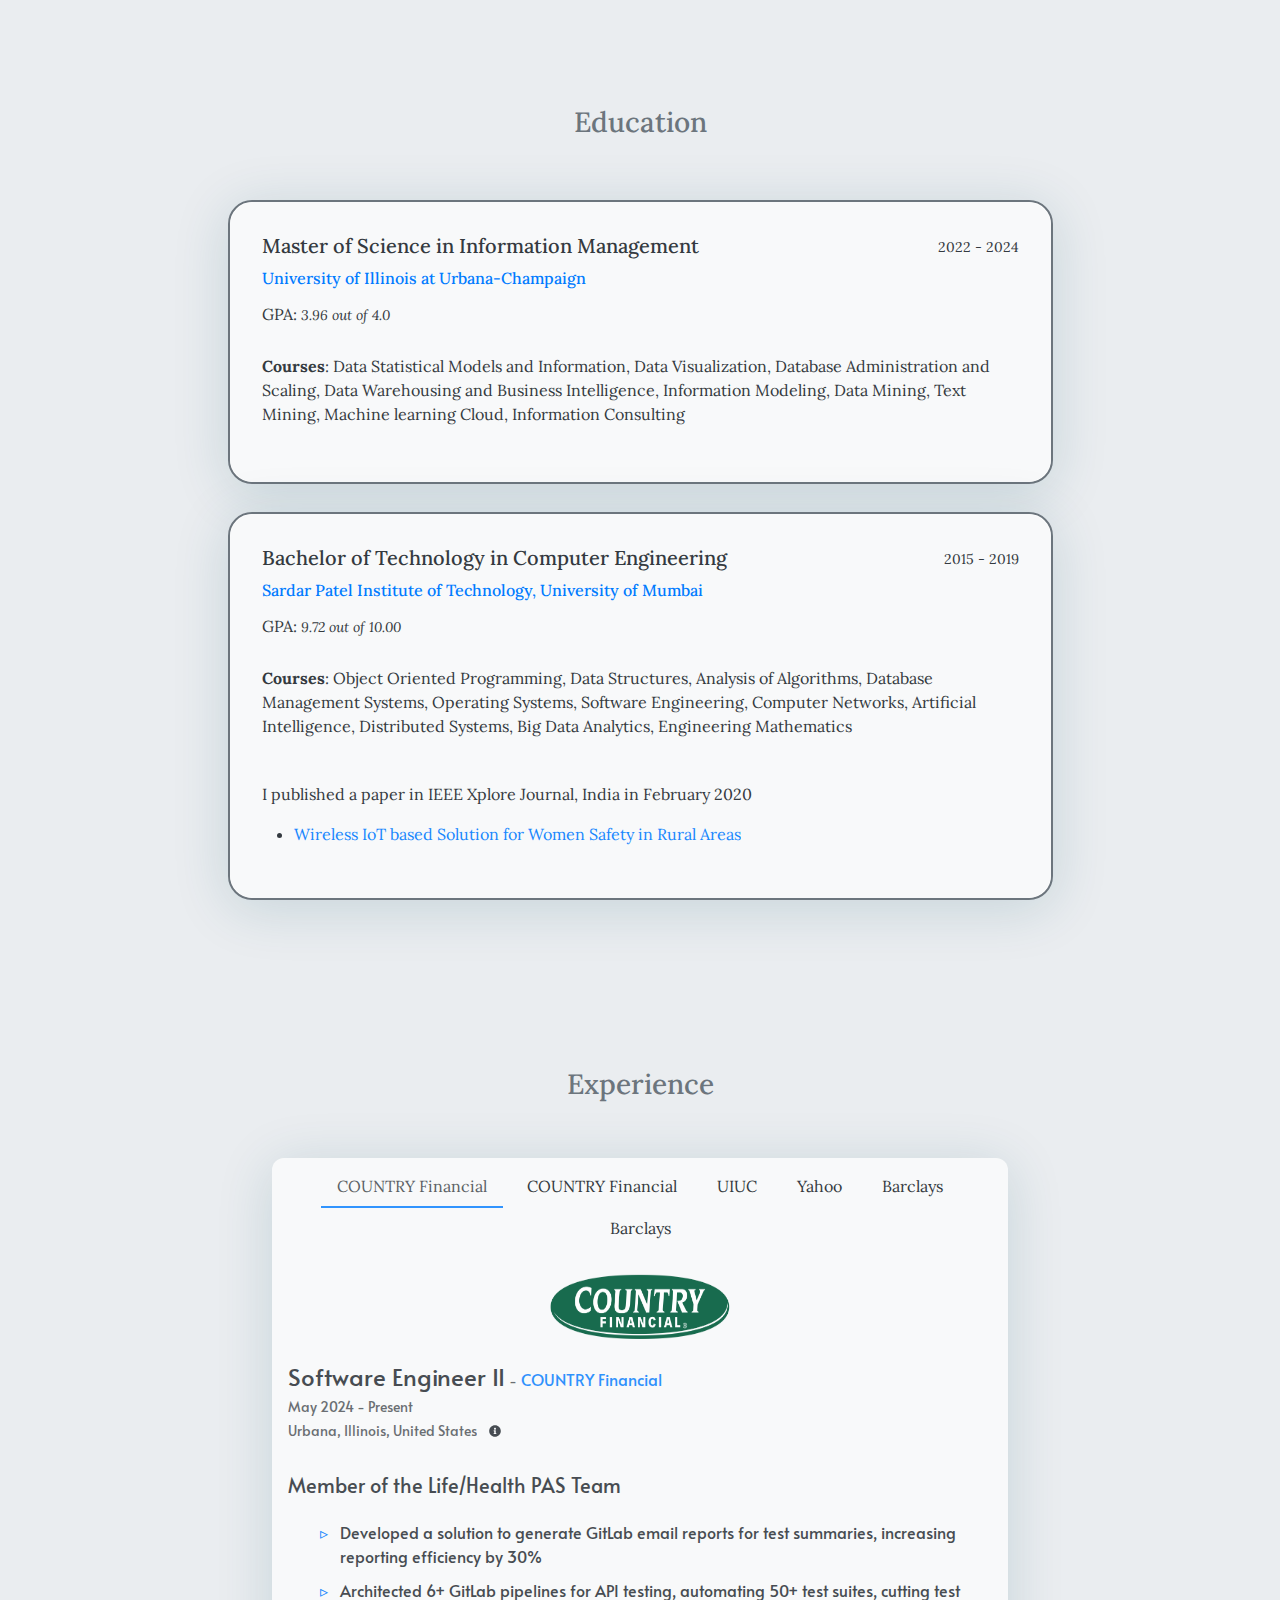
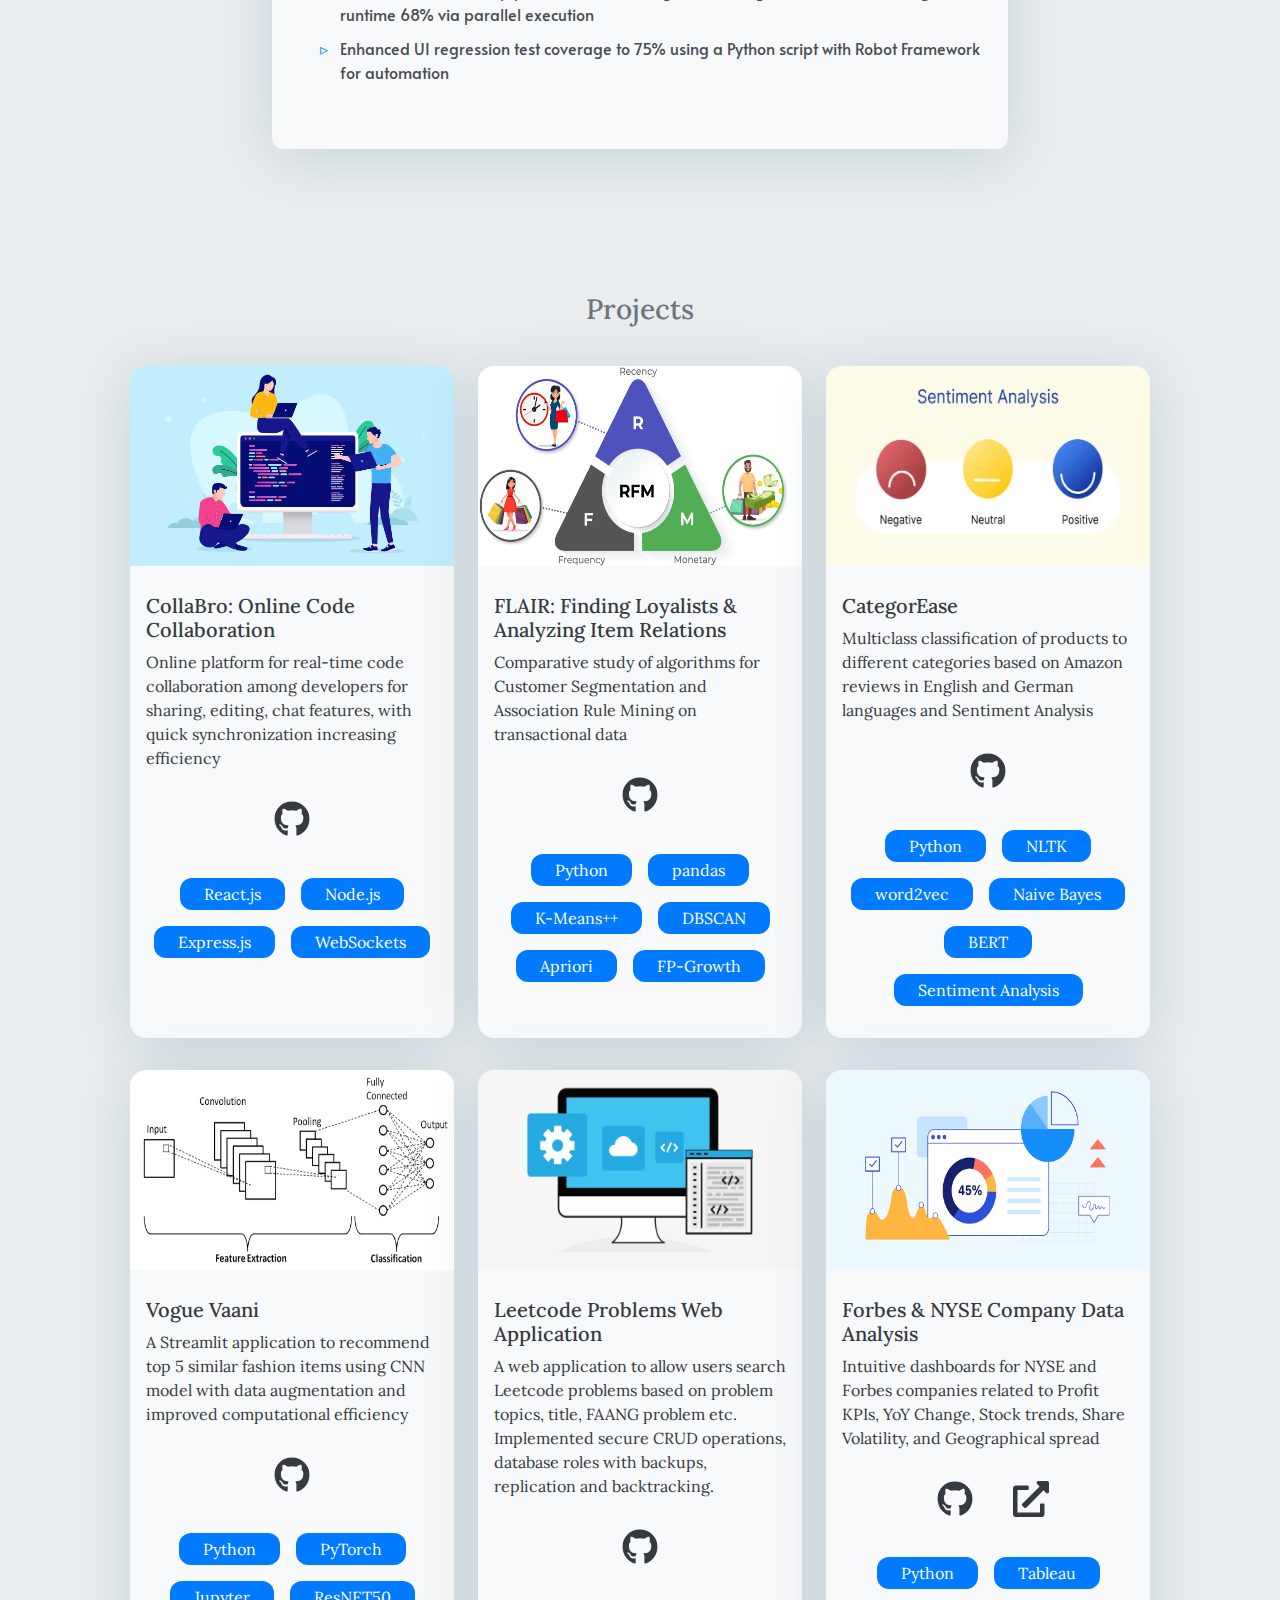
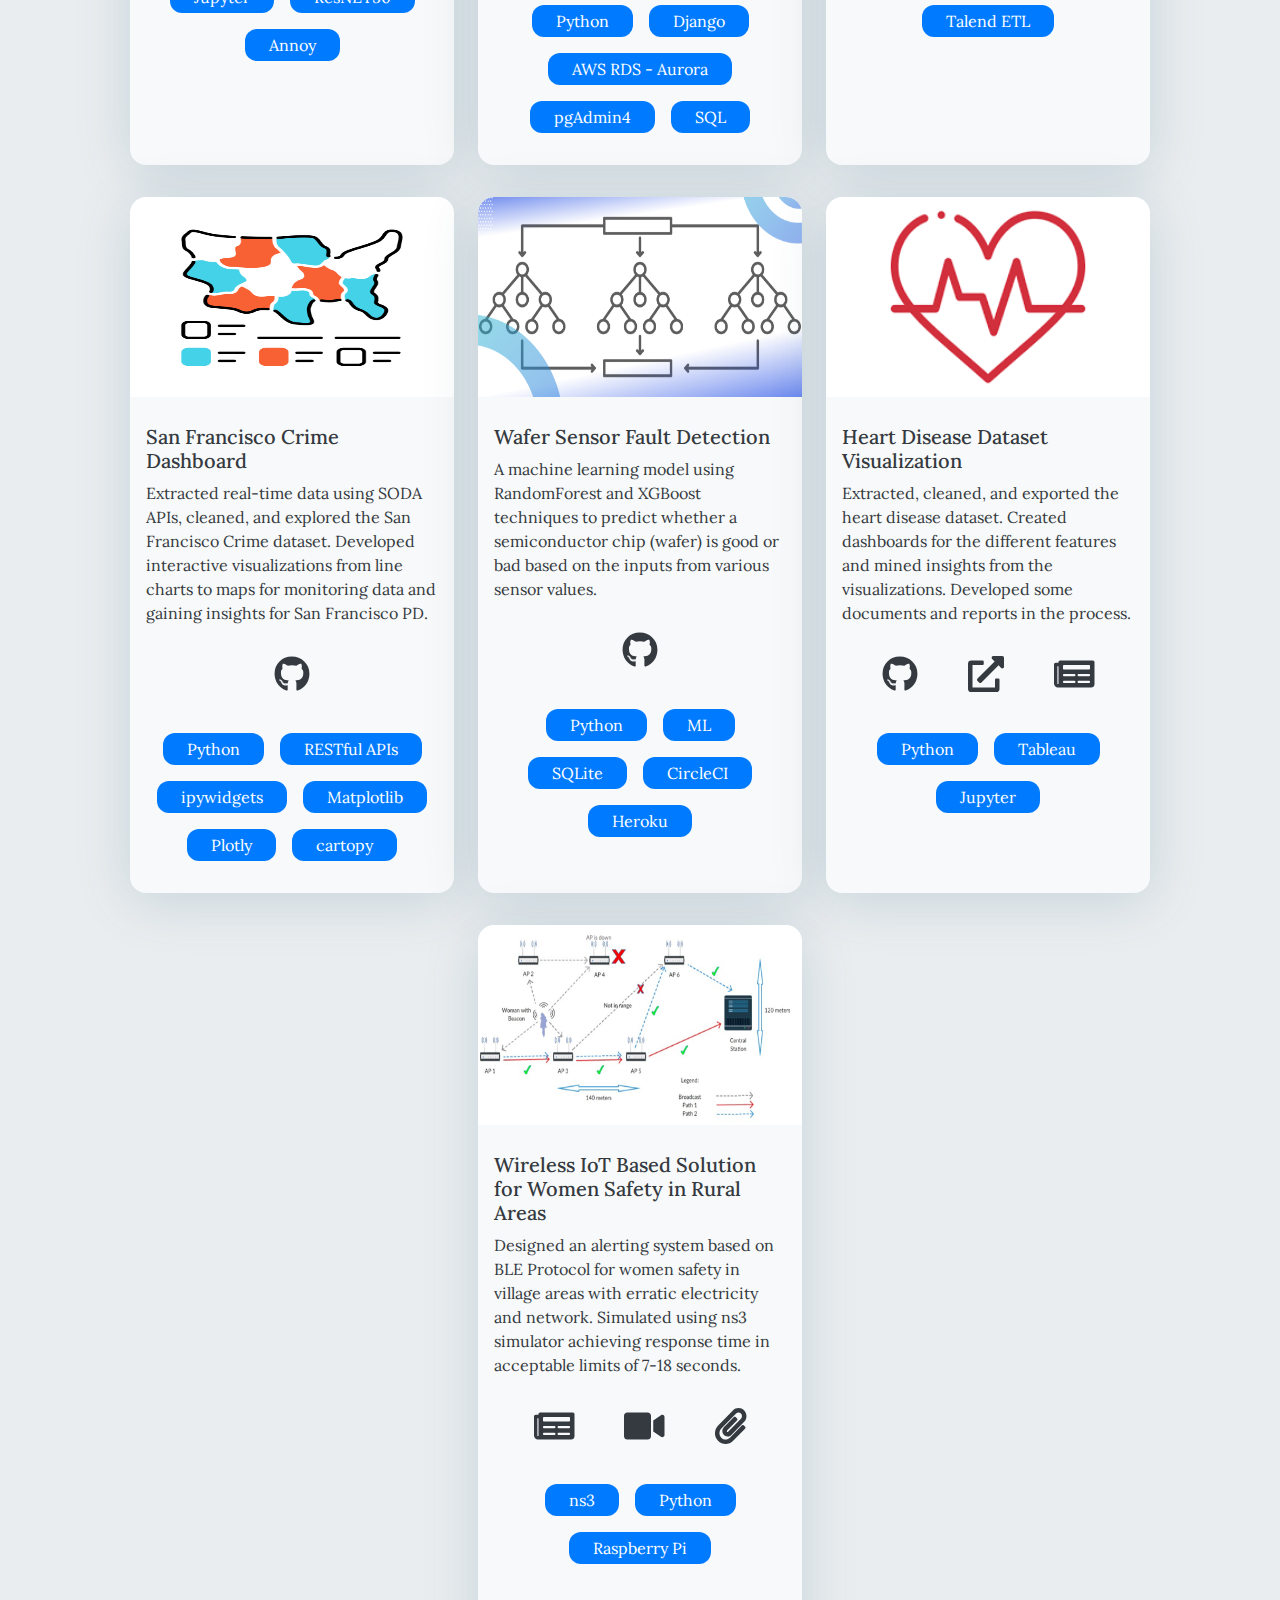
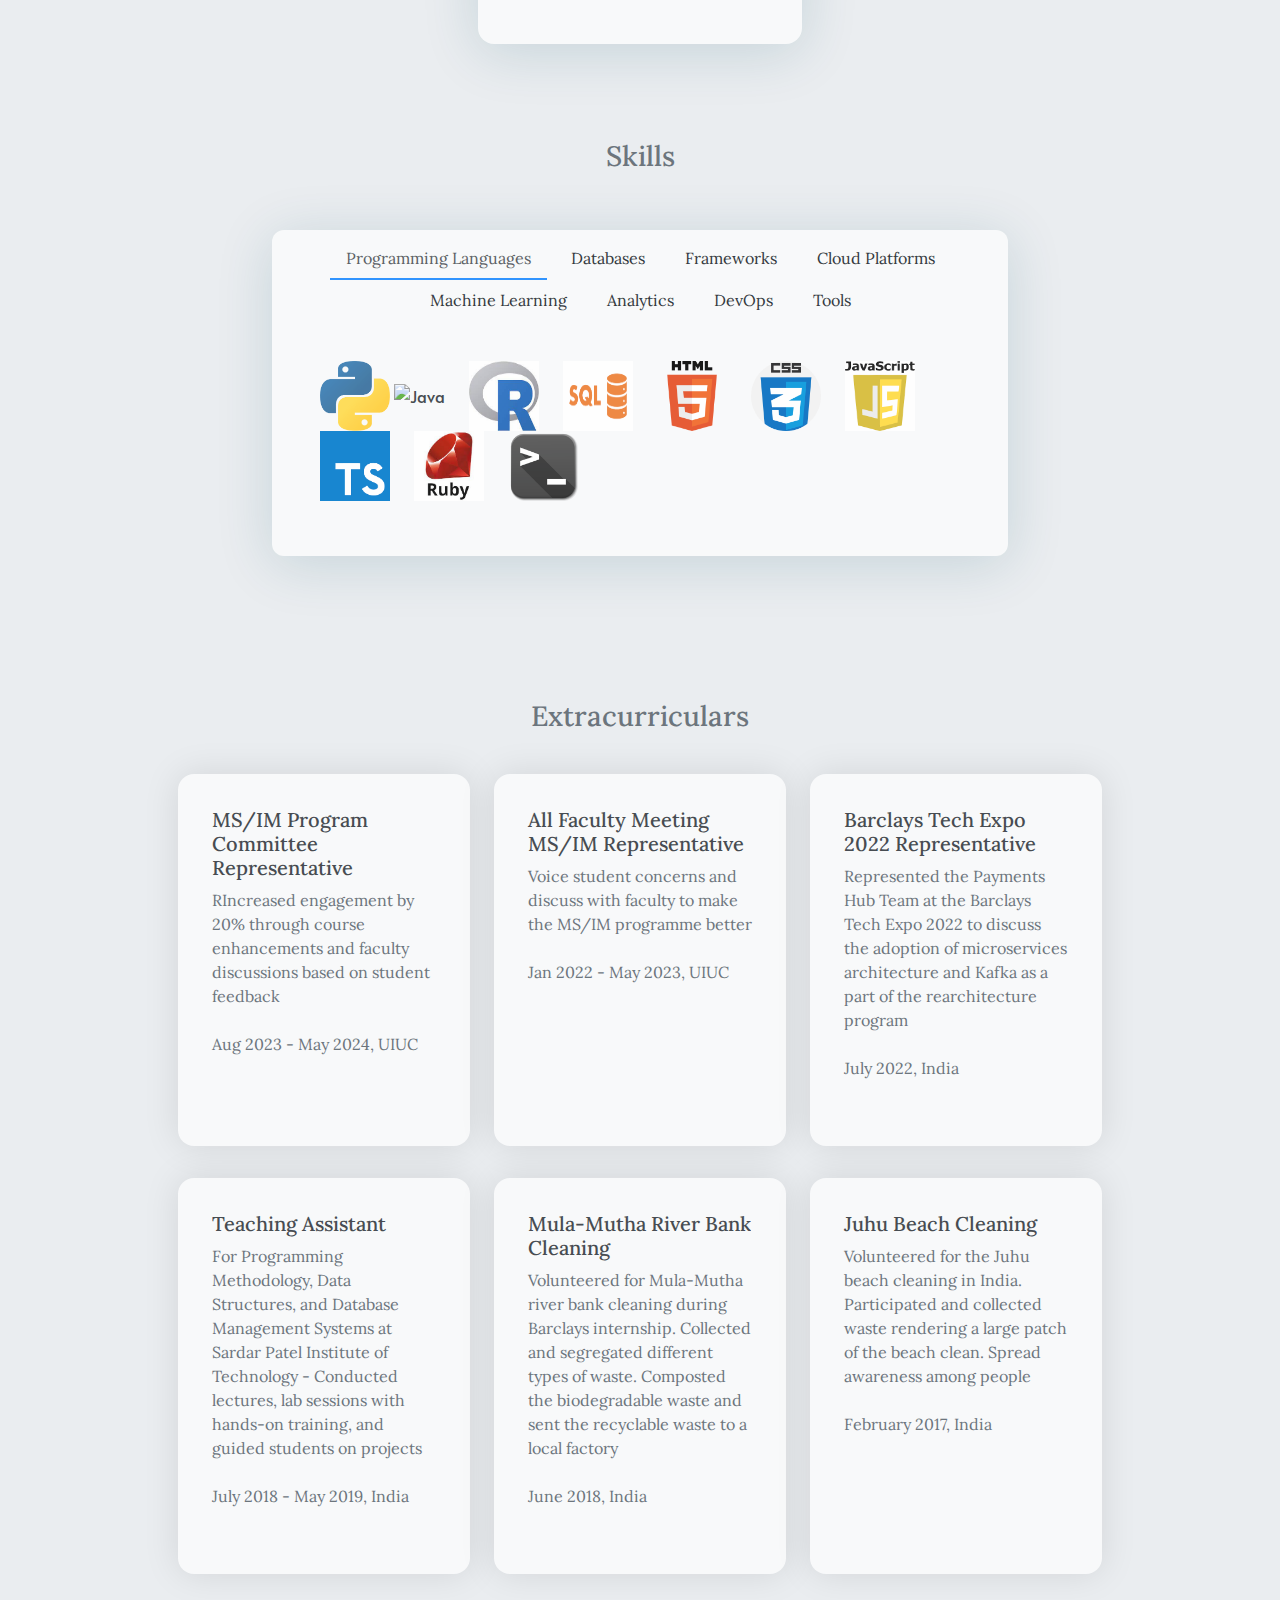
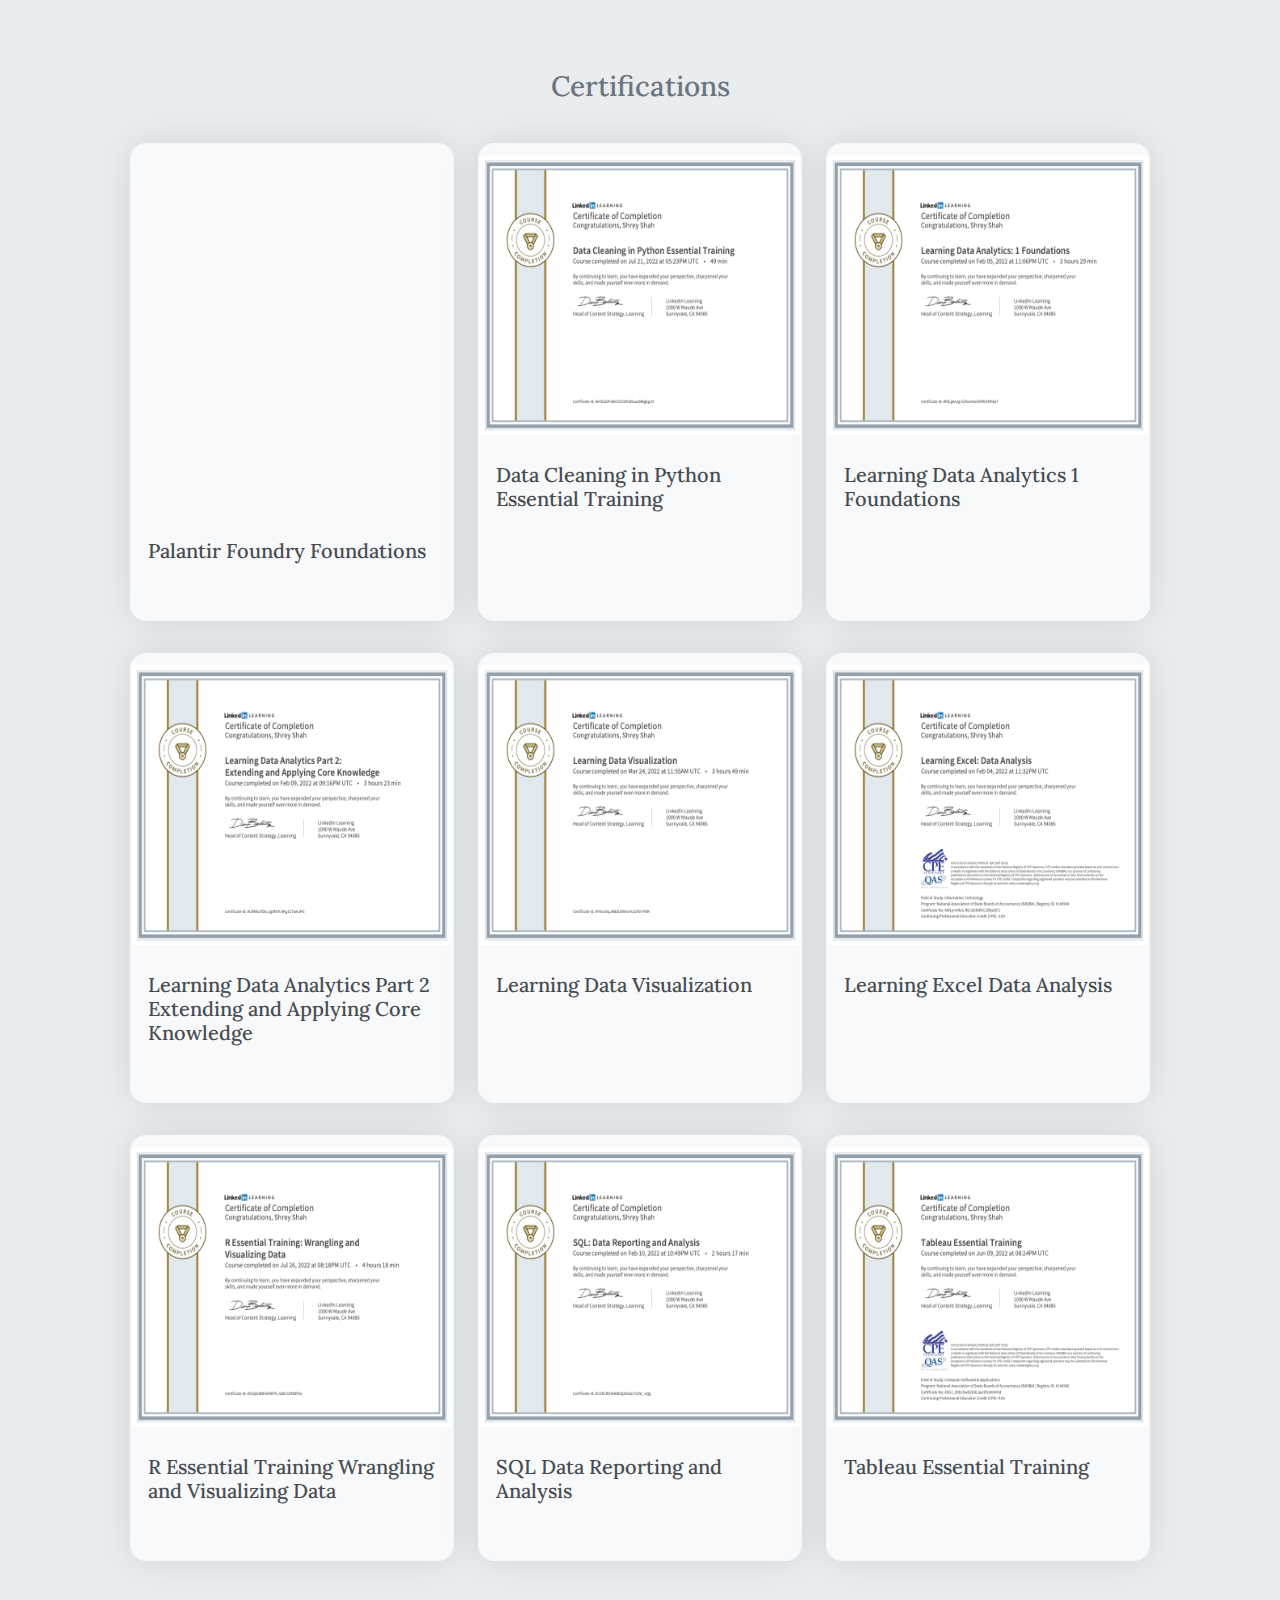
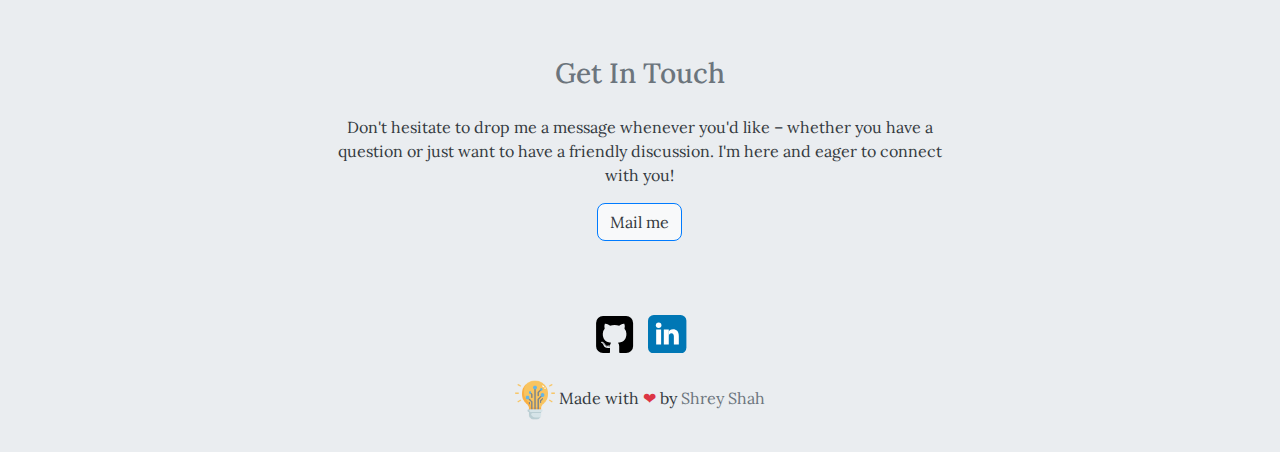
==== commit 0e4c7630: "Update working tech" ====
--- a/index.html
+++ b/index.html
@@ -302,17 +302,16 @@
                          <p>I pursued my Masters degree in Information Management from the University of Illinois at Urbana-Champaign.</p>
                      Here are a few skills and technologies I've been working with recently:
                      <ul>
+                         <li>Python</li>
+                         <li>Java</li>
+                         <li>Robot Frameworkfz</li>
                          <li>Cloud Computing</li>
                          <li>AWS Resources</li>
-                         <li>Data Analytics</li>
                          <li>Databases</li>
                          <li>CI/CD</li>
                          <li>Angular</li>
                          <li>Machine Learning</li>
-                         <li>Python</li>
-                         <li>Java</li>
-                         <li>Robot Frameworkfz</li>
-
+                         <li>Data Analytics</li>
                      </ul>
                   </div>
                </div>
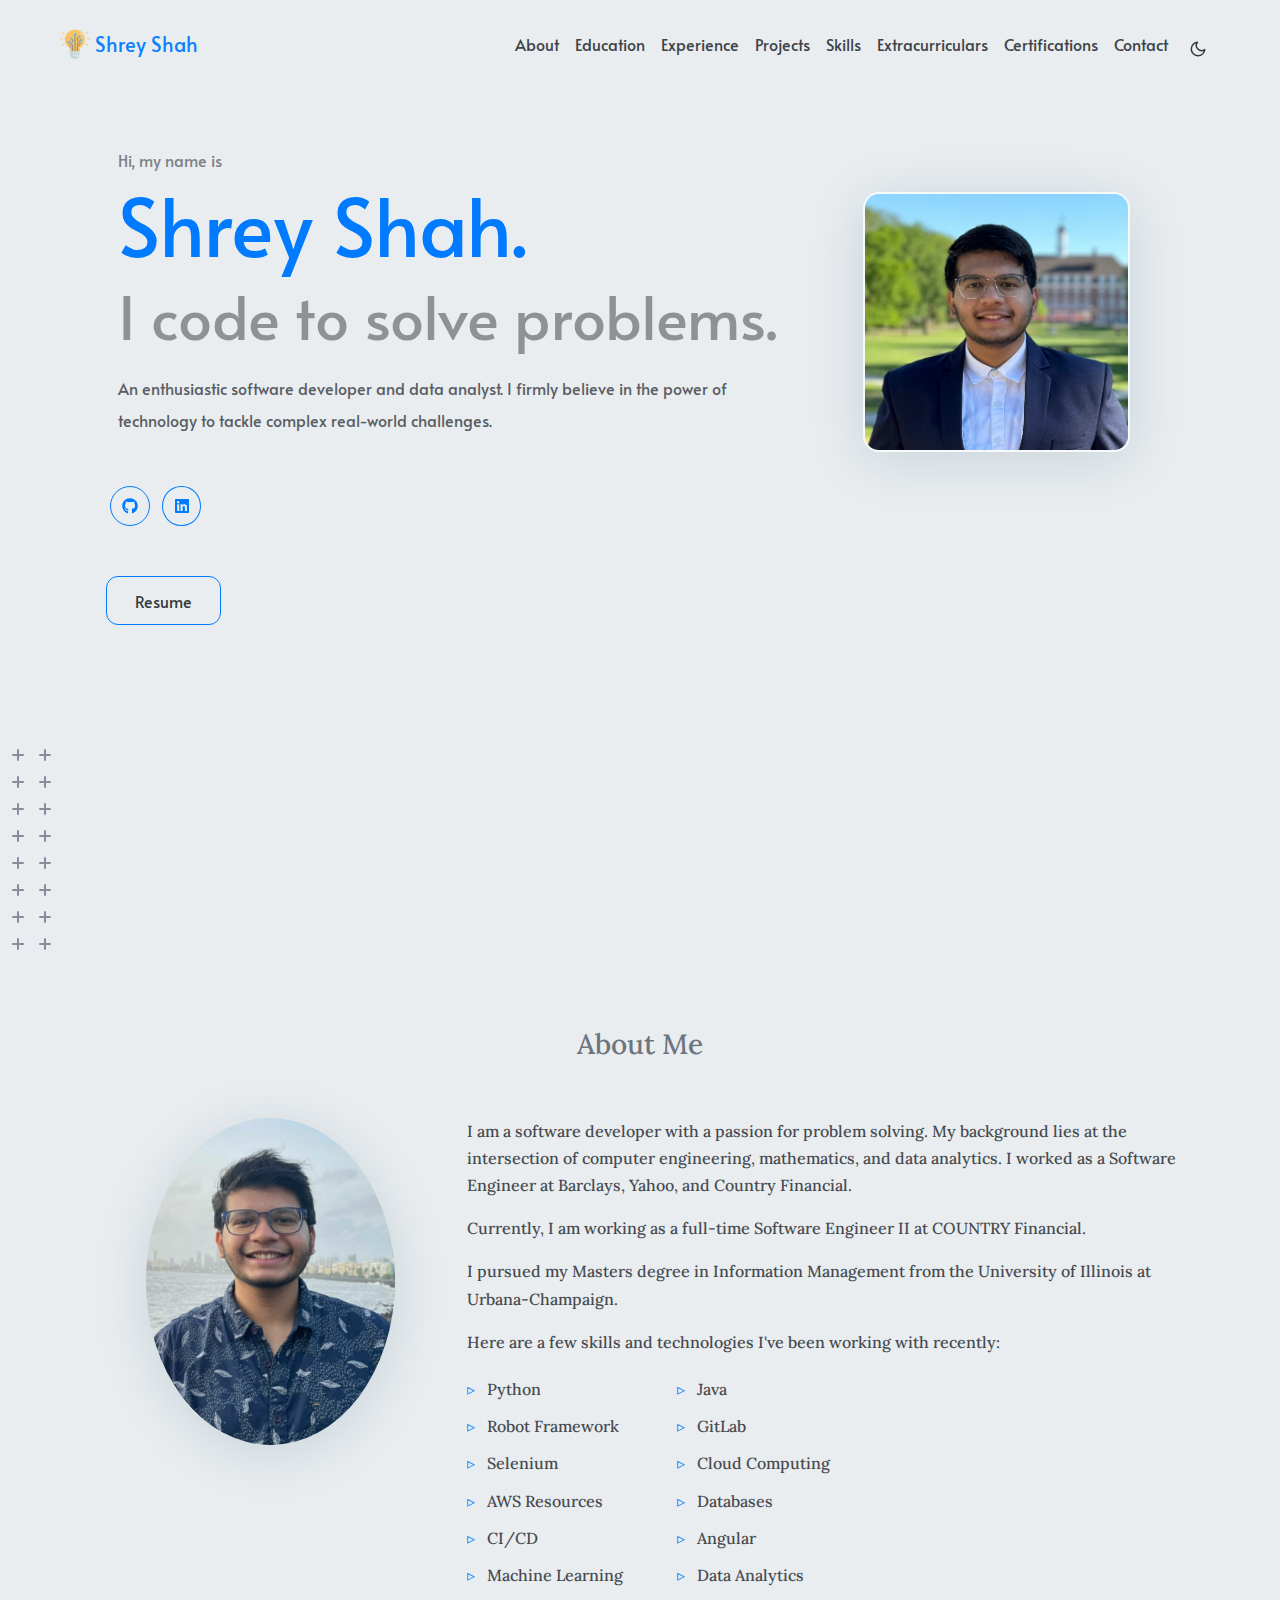
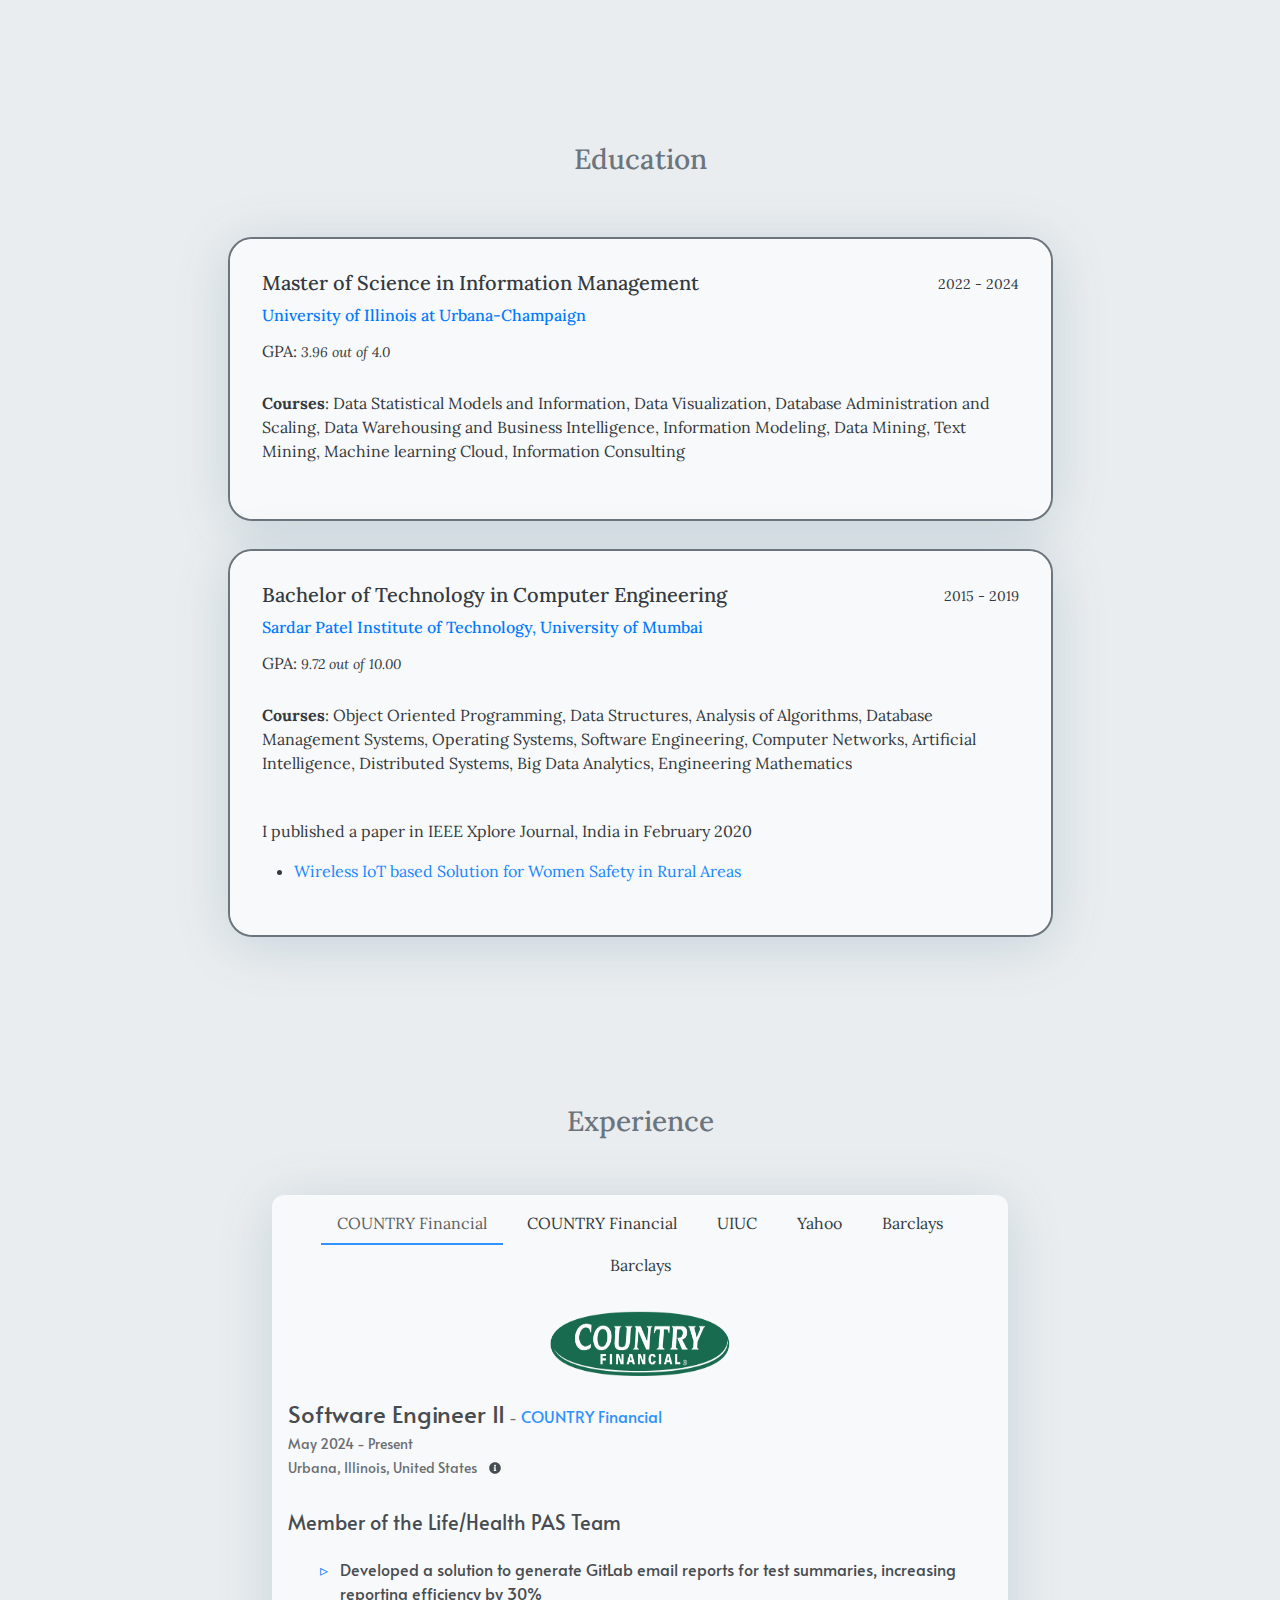
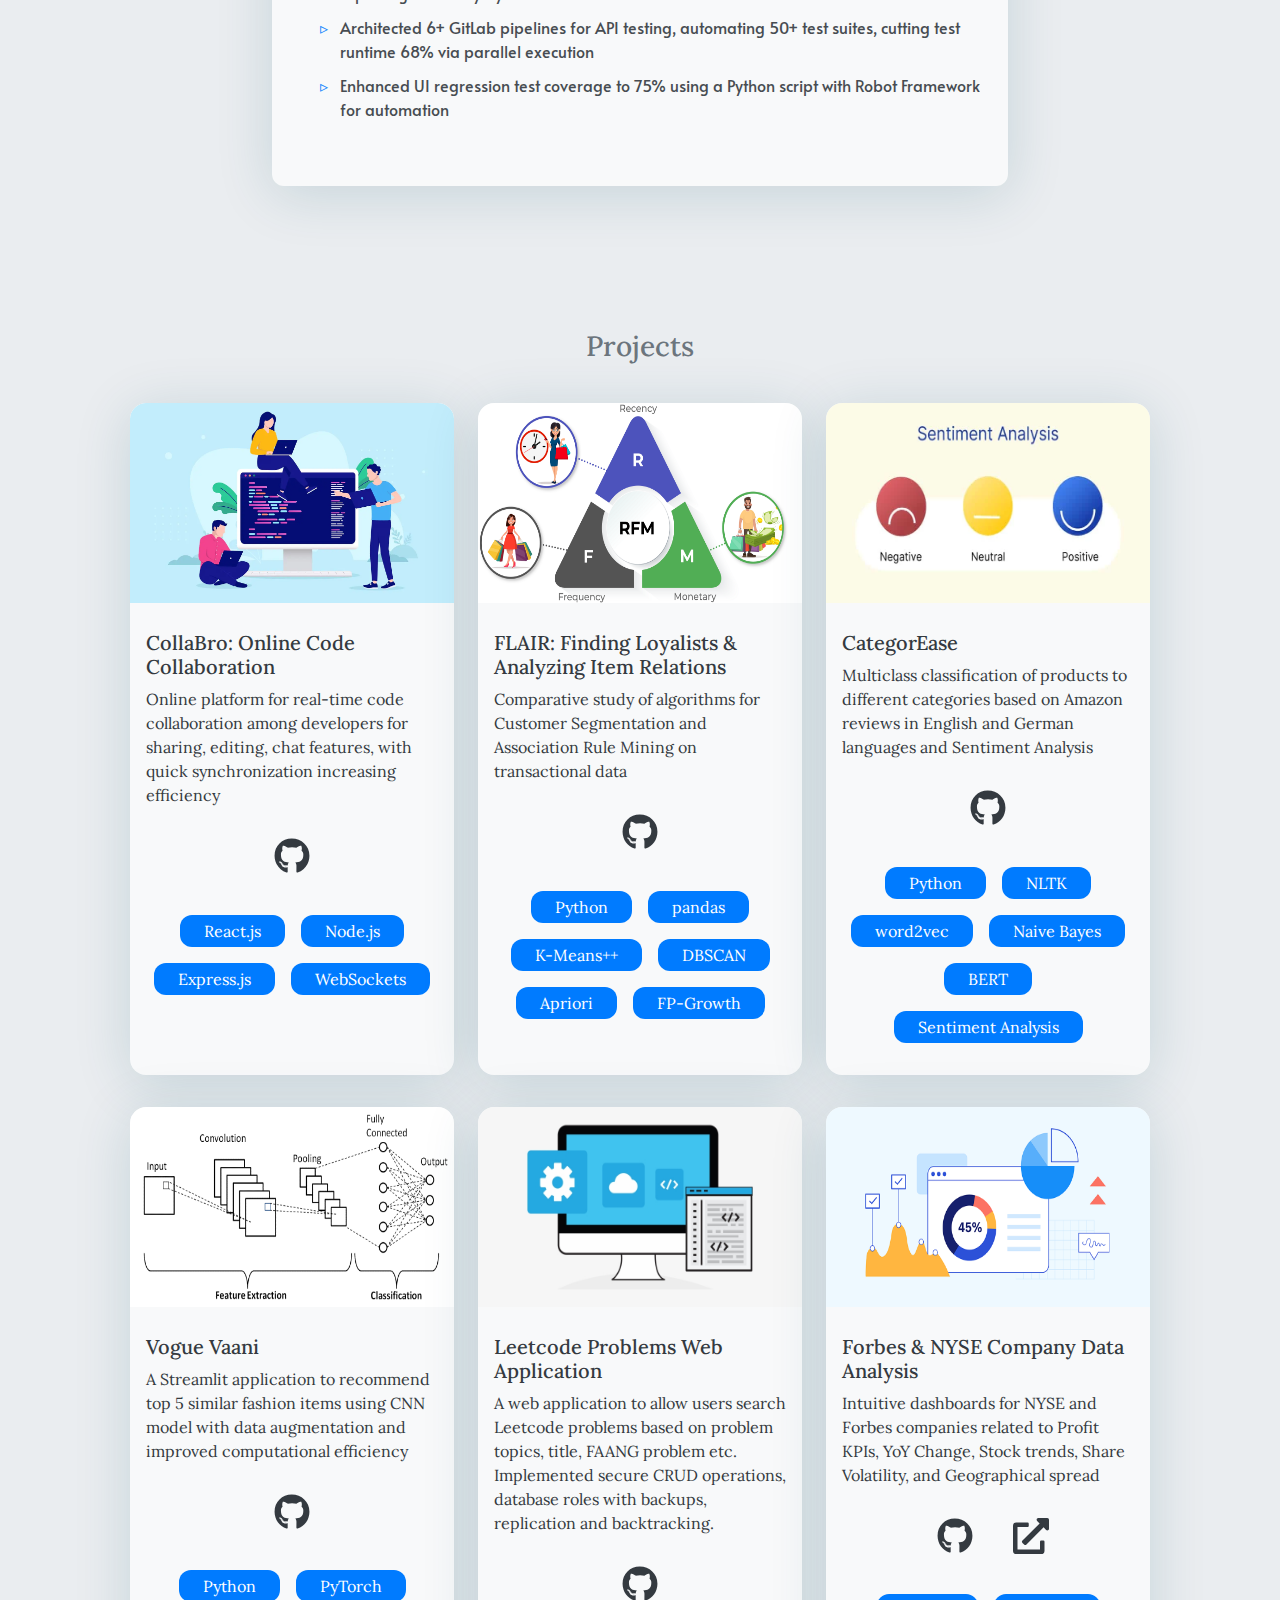
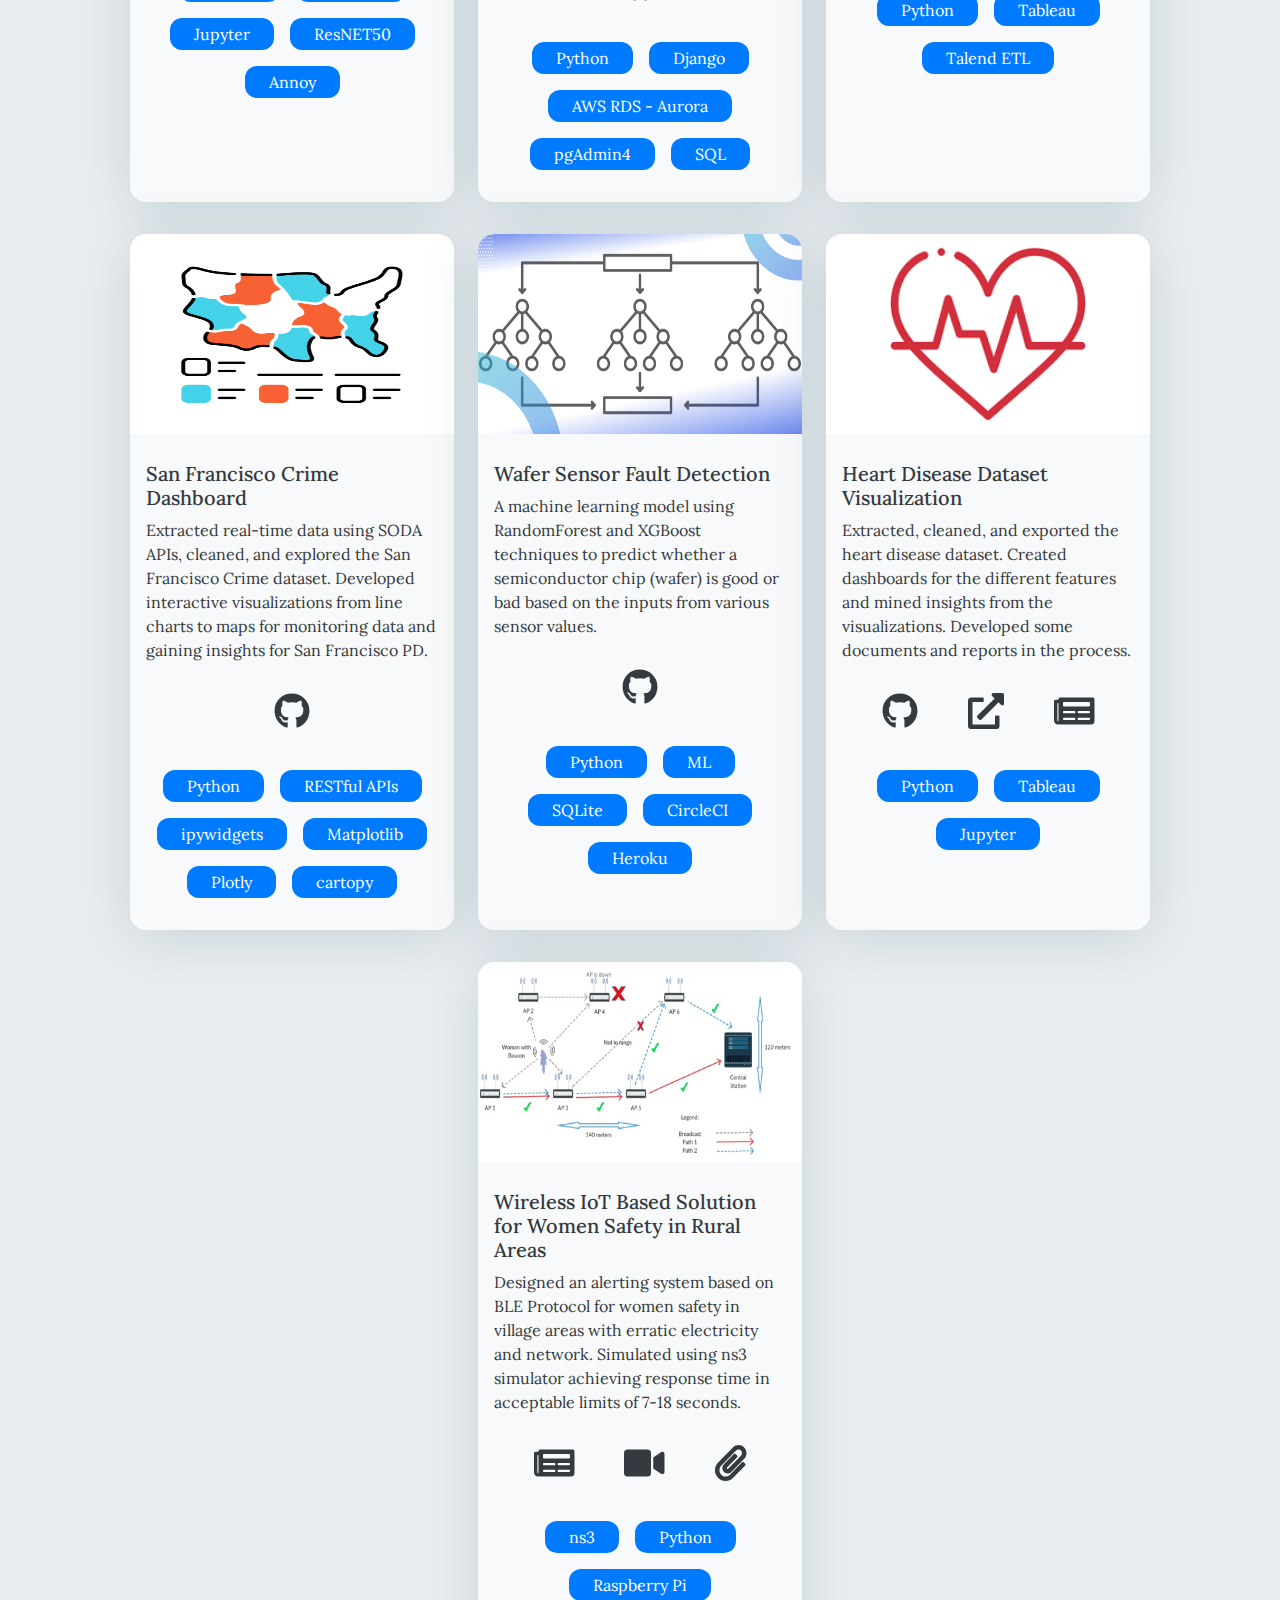
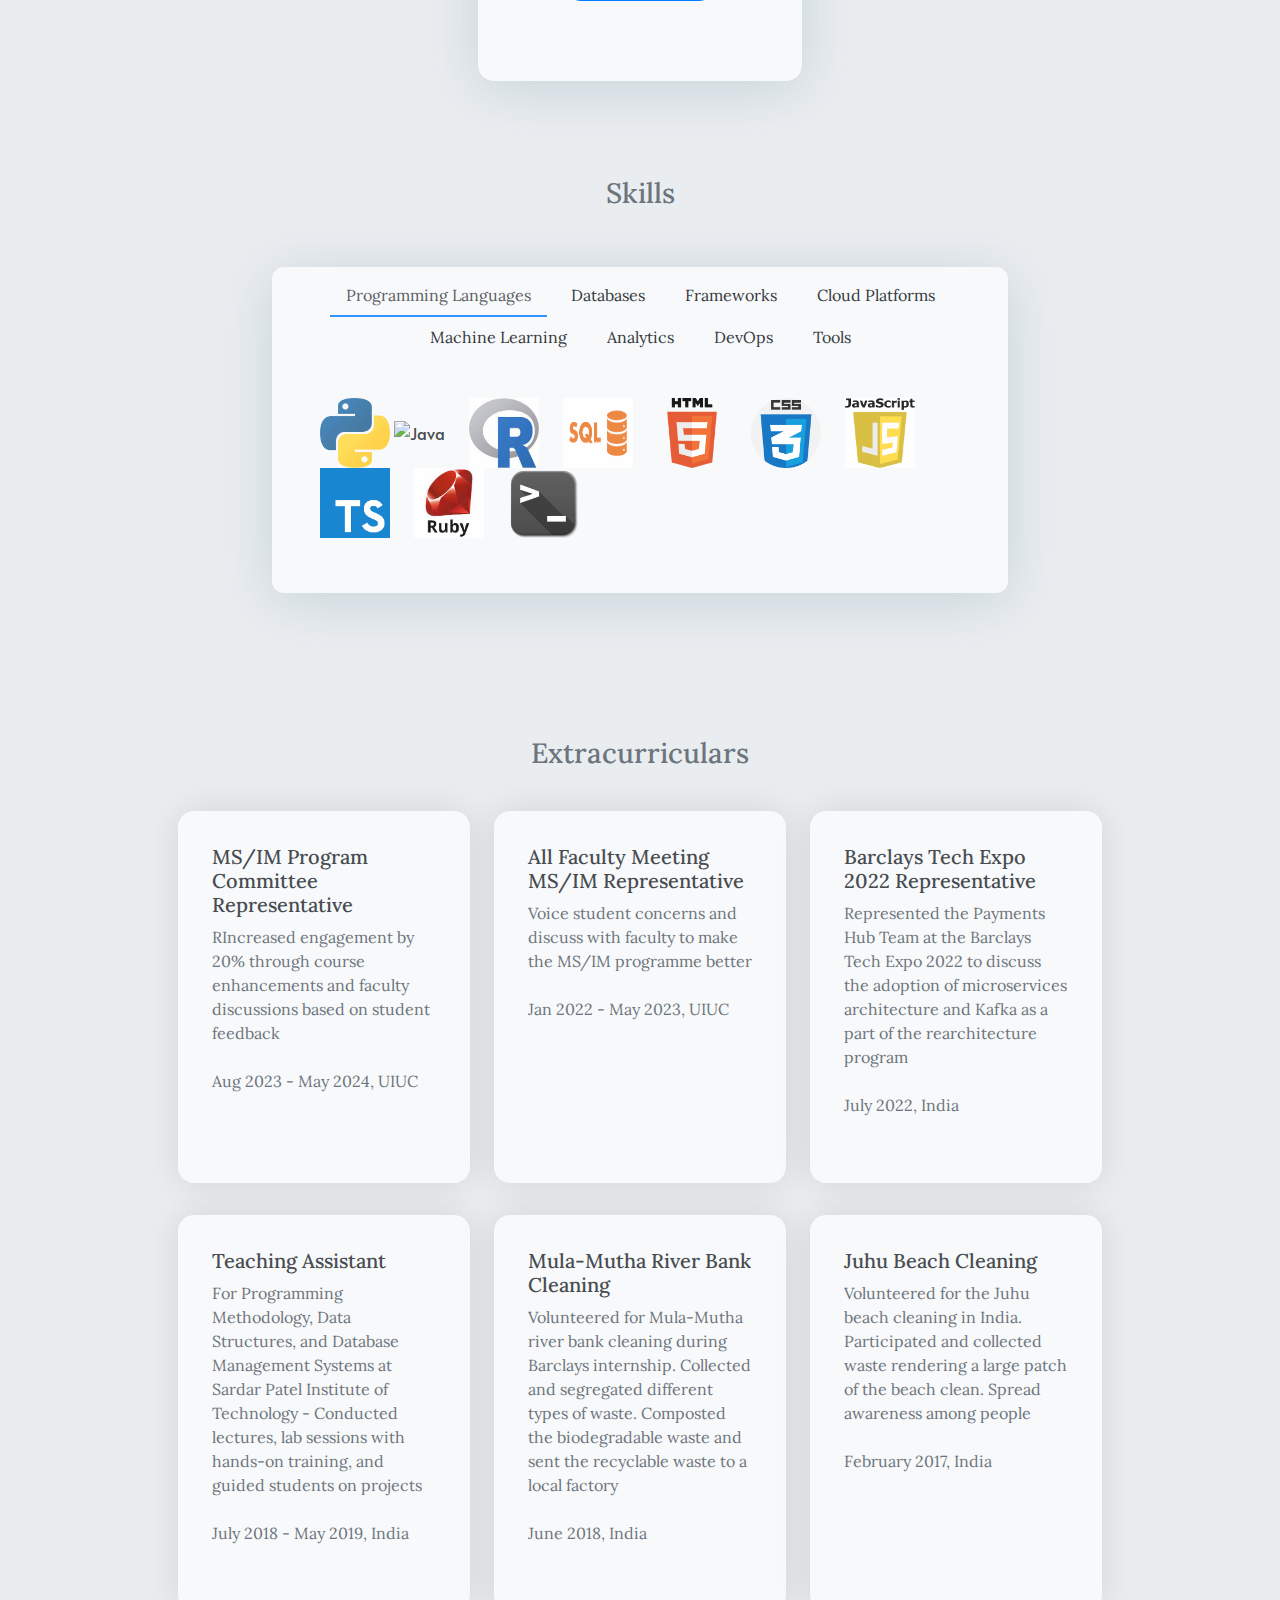
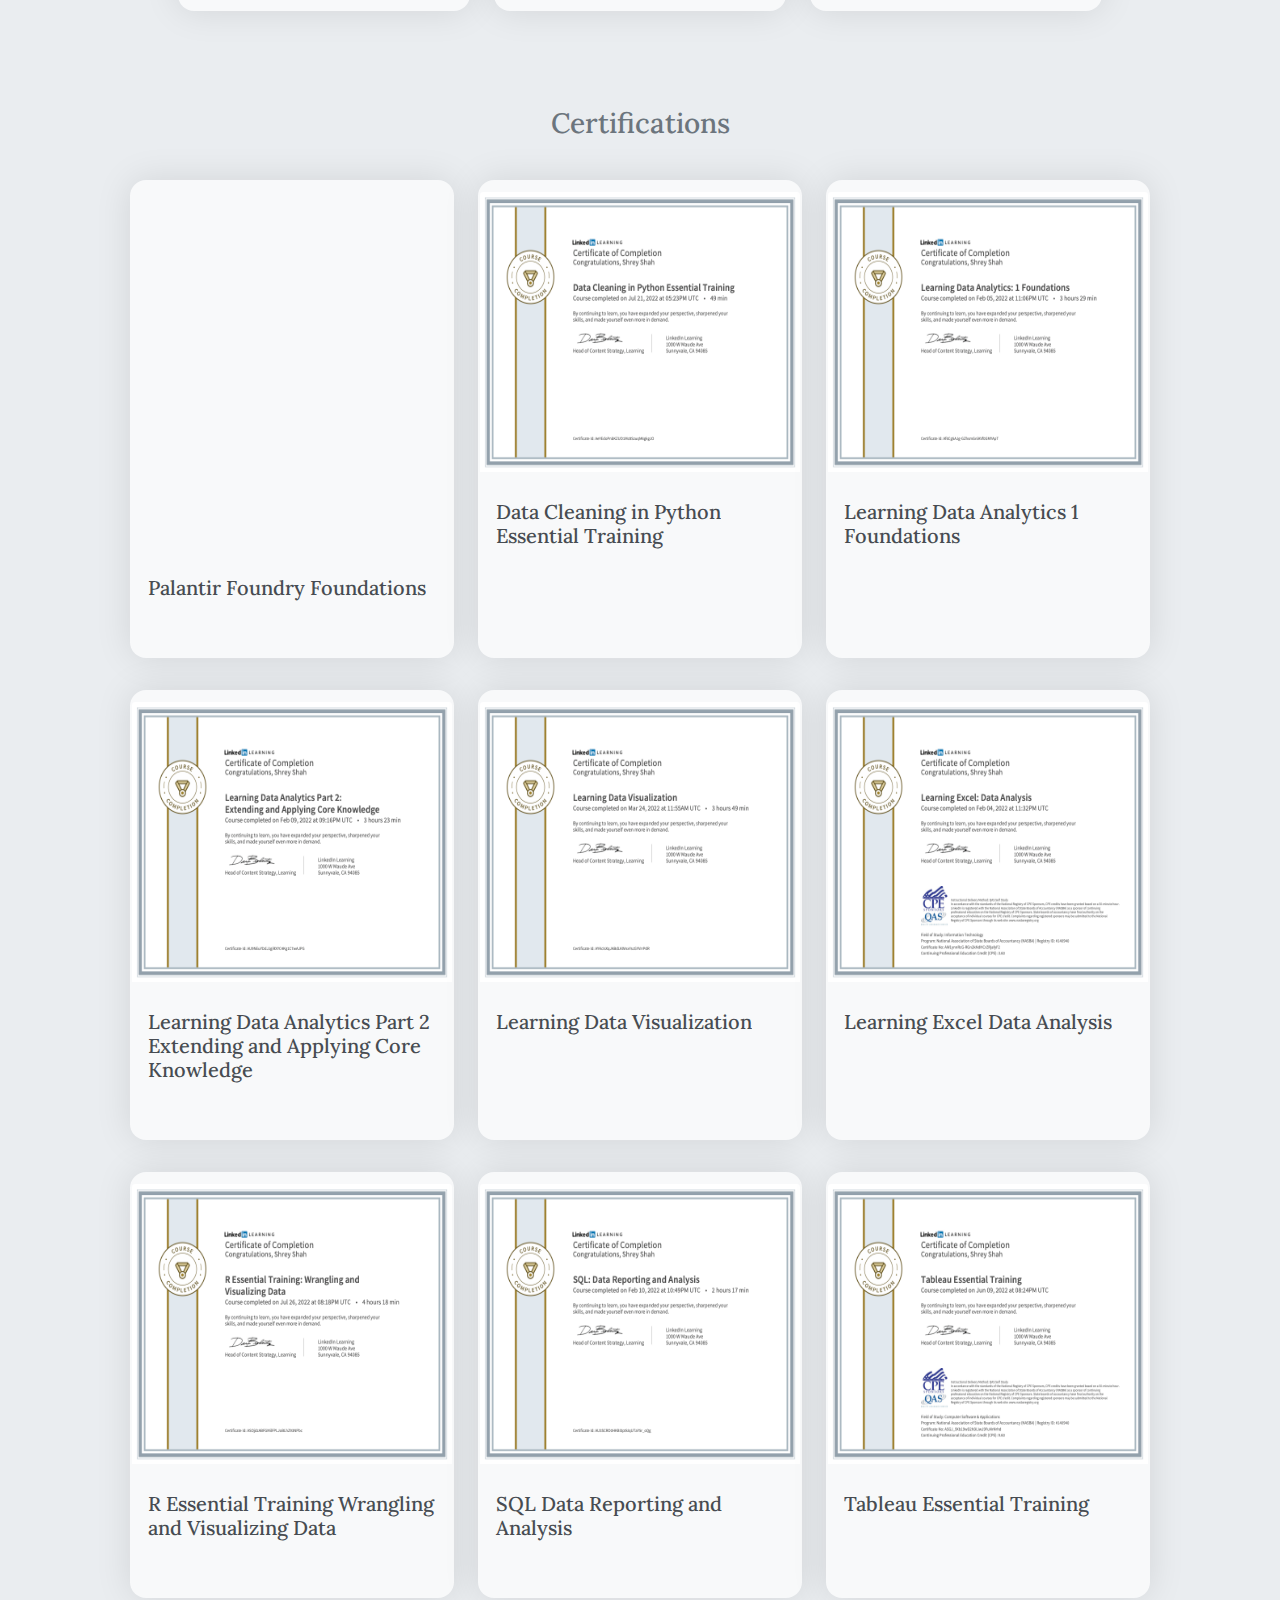
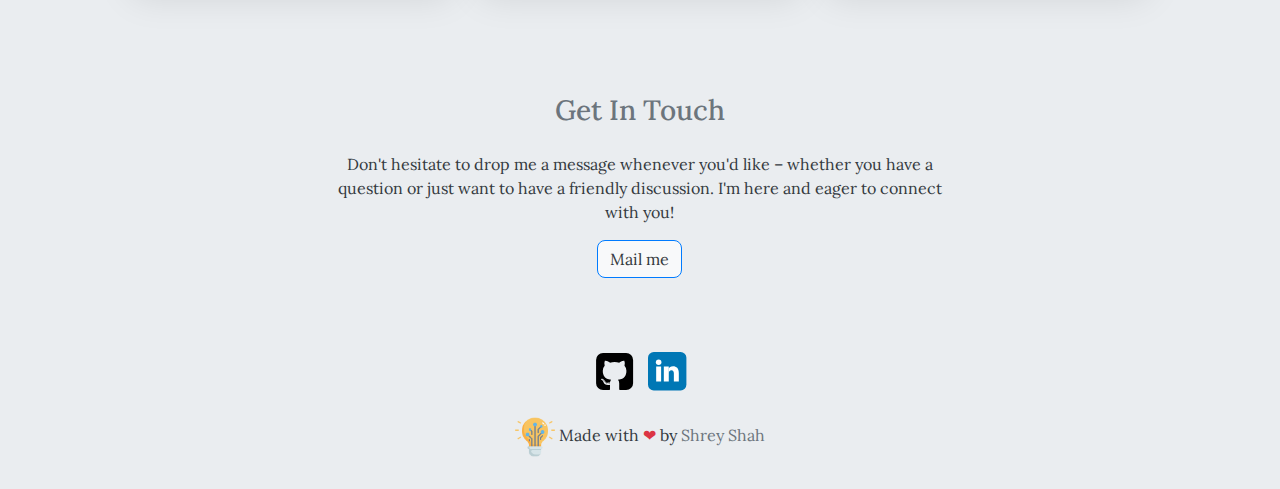
==== commit 19e86283: "Update working tech" ====
--- a/index.html
+++ b/index.html
@@ -298,13 +298,15 @@
                   </div>
                   <div class="col-sm-12 col-md-12 col-lg-8 content">
                      <p>I am a software developer with a passion for problem solving. My background lies at the intersection of computer engineering, mathematics, and data analytics. I worked as a Software Engineer at Barclays, Yahoo, and Country Financial.</p>
-                     <p>Currently, I am working as a full-time Software Engieer II at COUNTRY Financial.</p>
+                     <p>Currently, I am working as a full-time Software Engineer II at COUNTRY Financial.</p>
                          <p>I pursued my Masters degree in Information Management from the University of Illinois at Urbana-Champaign.</p>
                      Here are a few skills and technologies I've been working with recently:
                      <ul>
                          <li>Python</li>
                          <li>Java</li>
-                         <li>Robot Frameworkfz</li>
+                         <li>Robot Framework</li>
+                         <li>GitLab</li>
+                         <li>Selenium</li>
                          <li>Cloud Computing</li>
                          <li>AWS Resources</li>
                          <li>Databases</li>
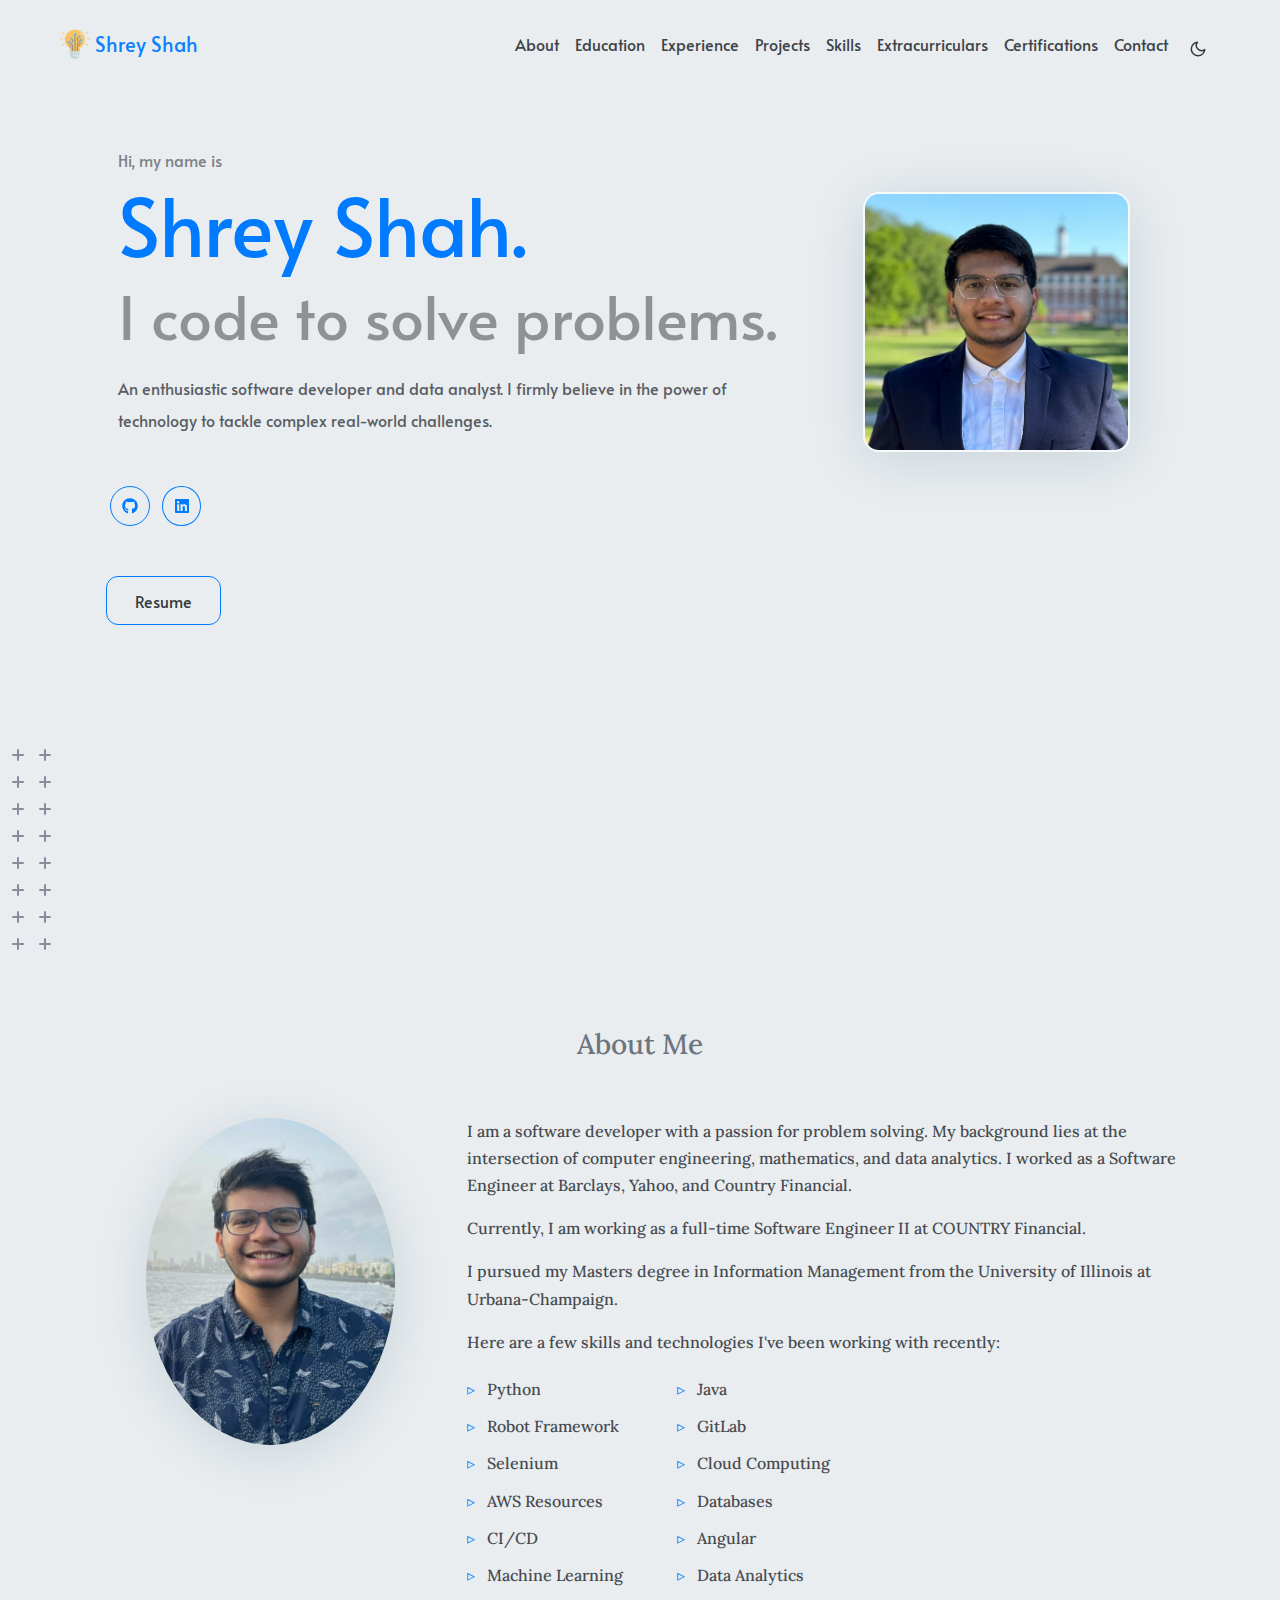
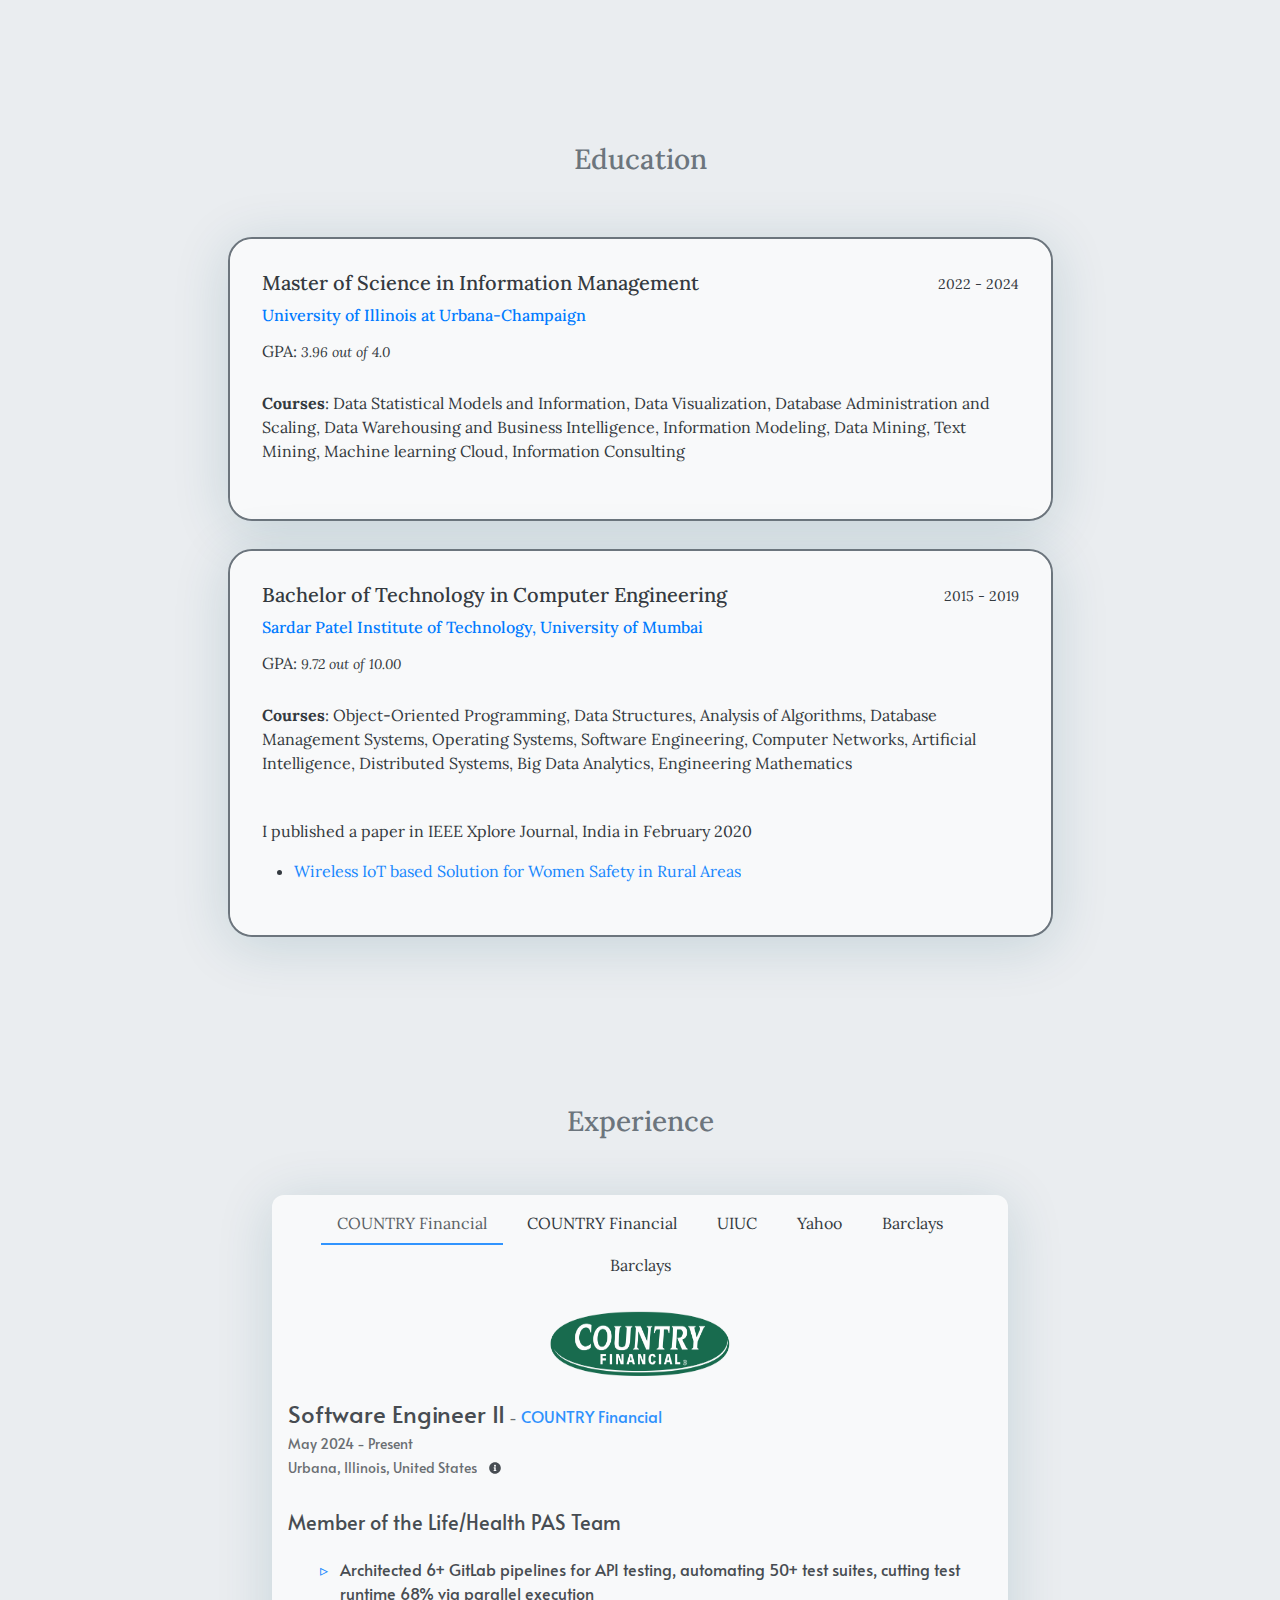
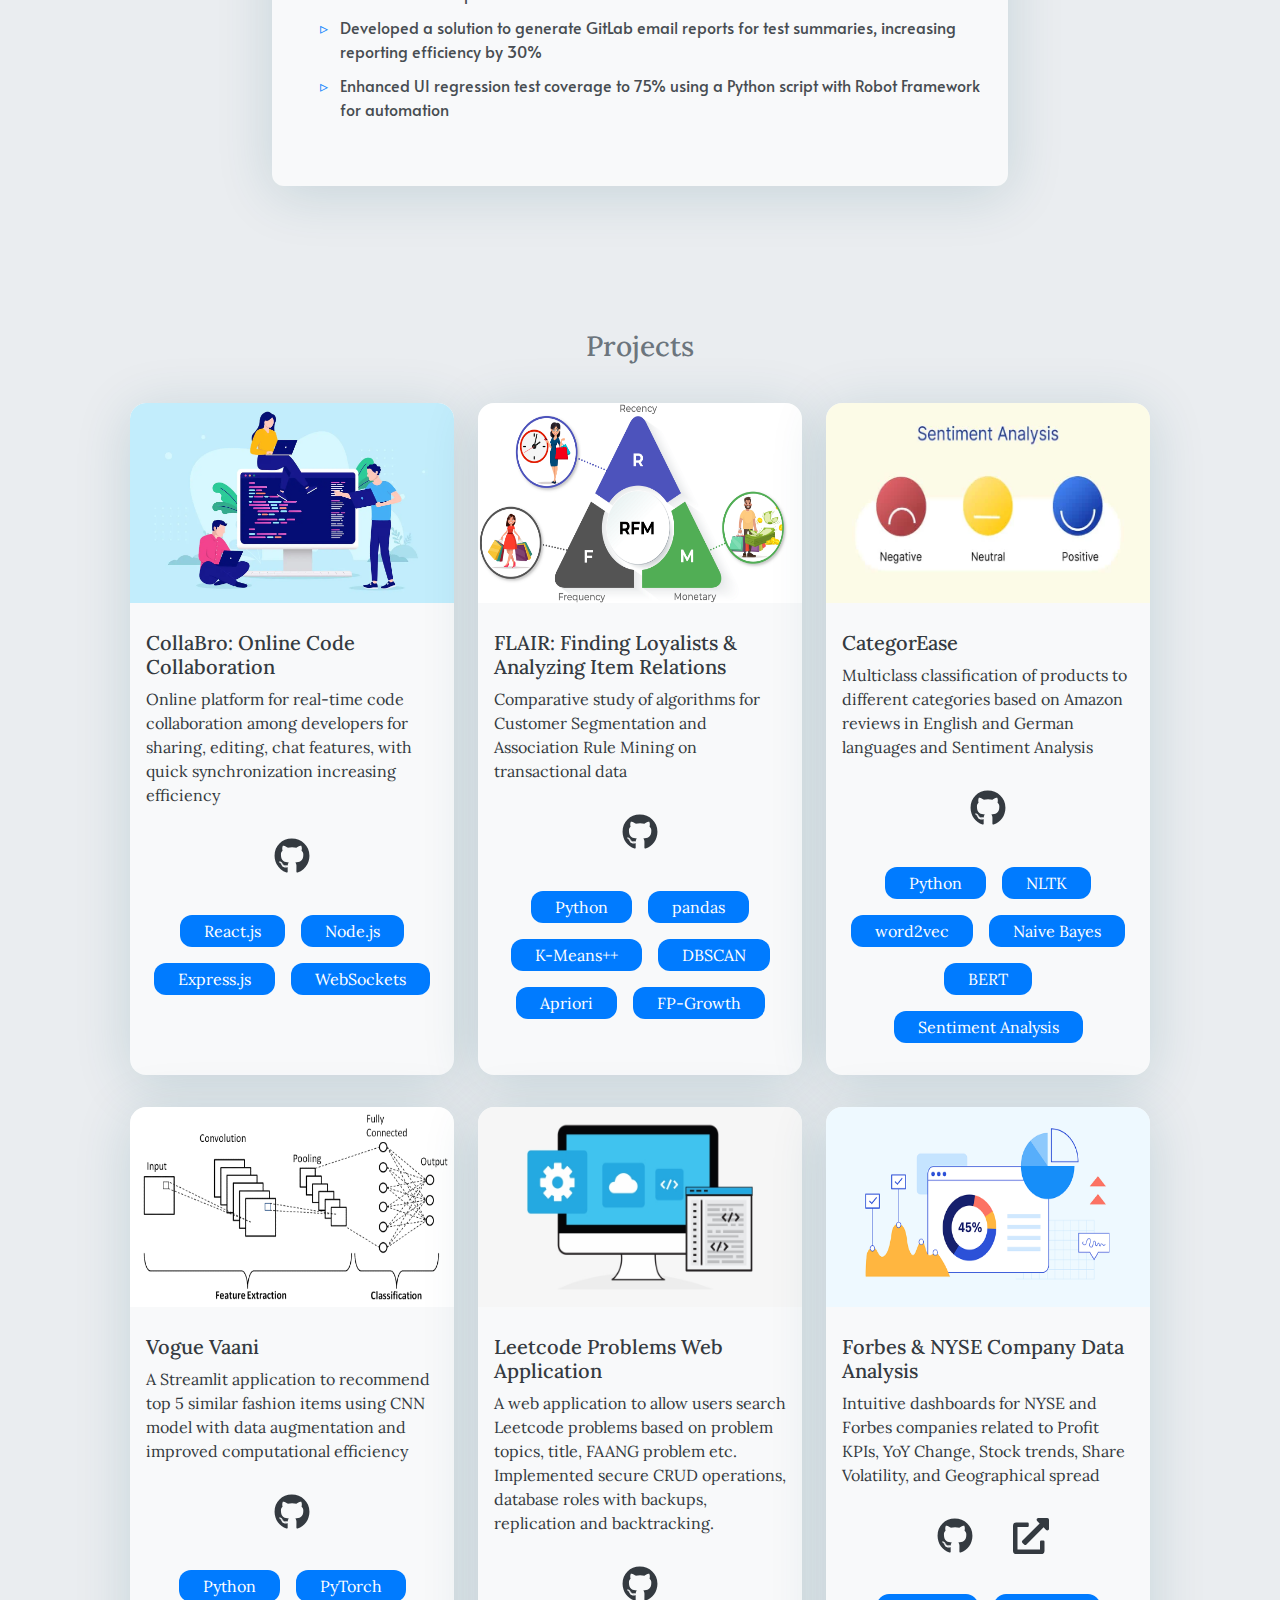
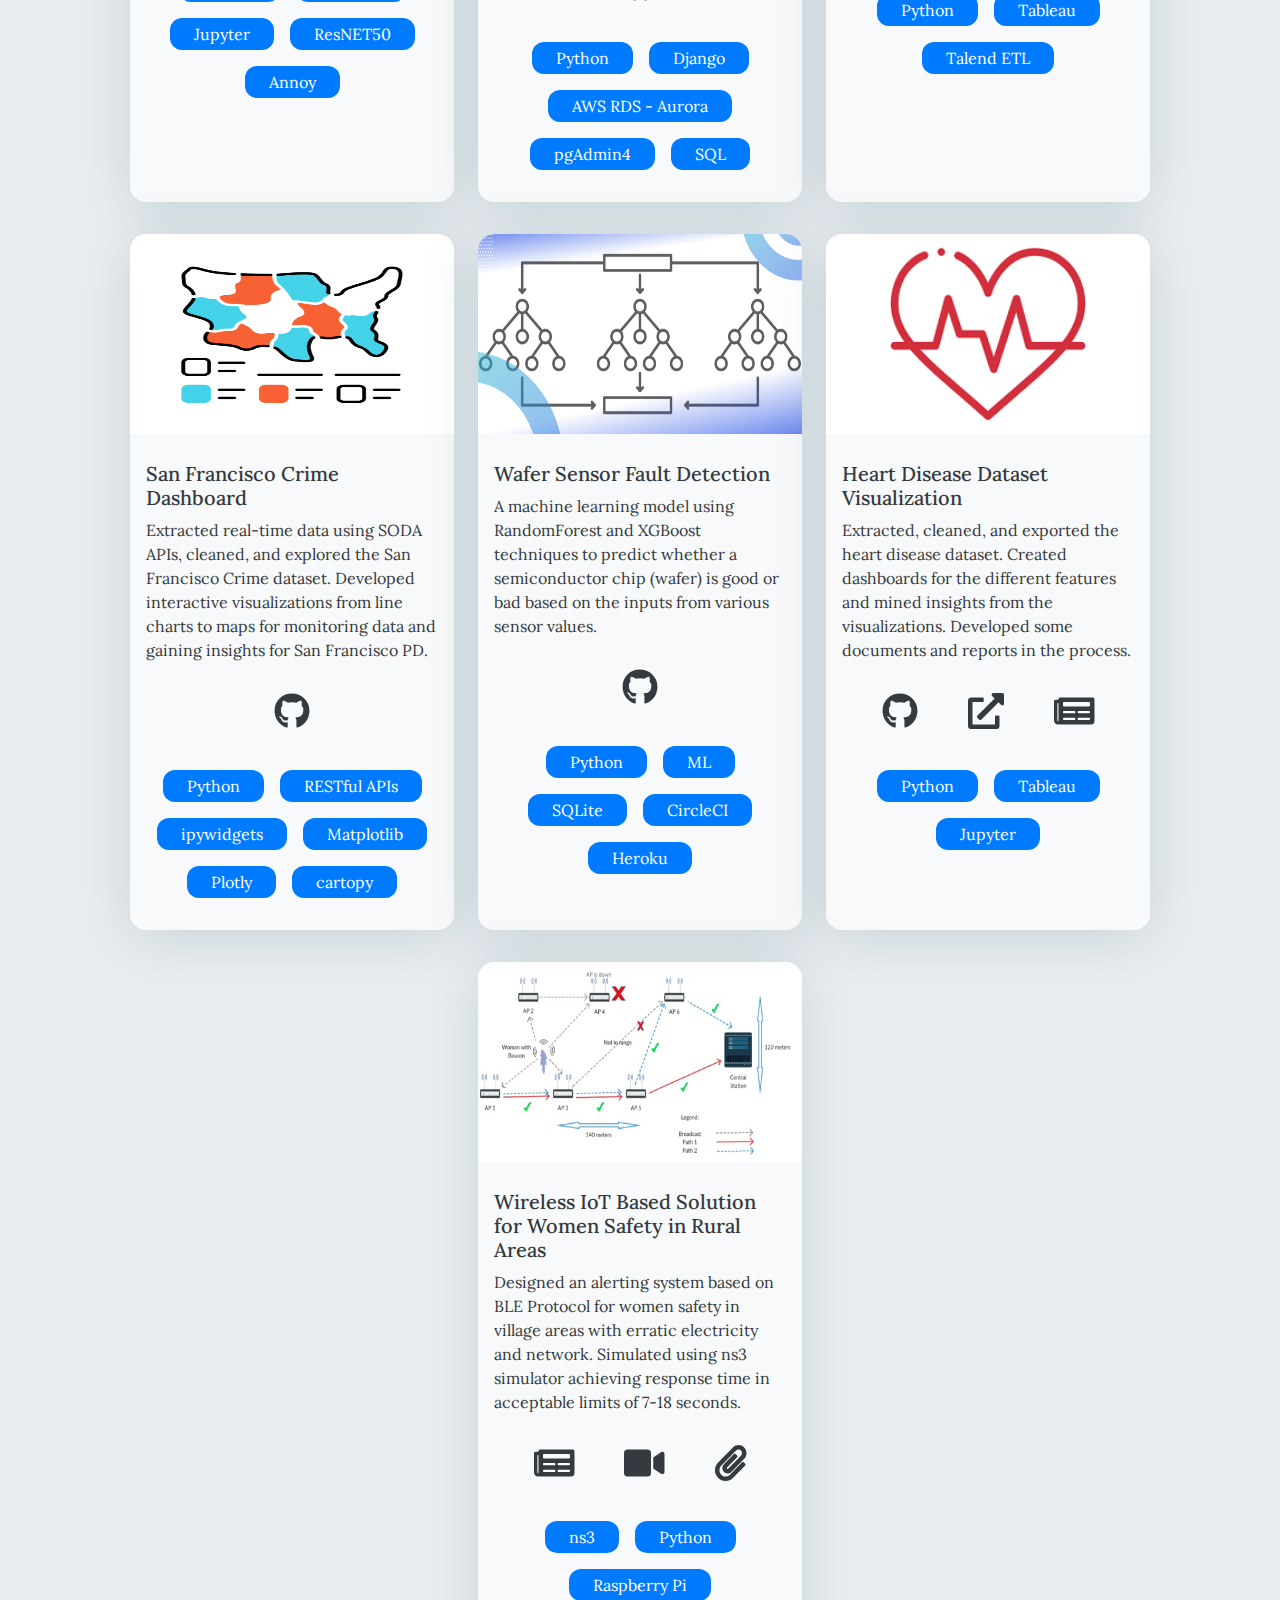
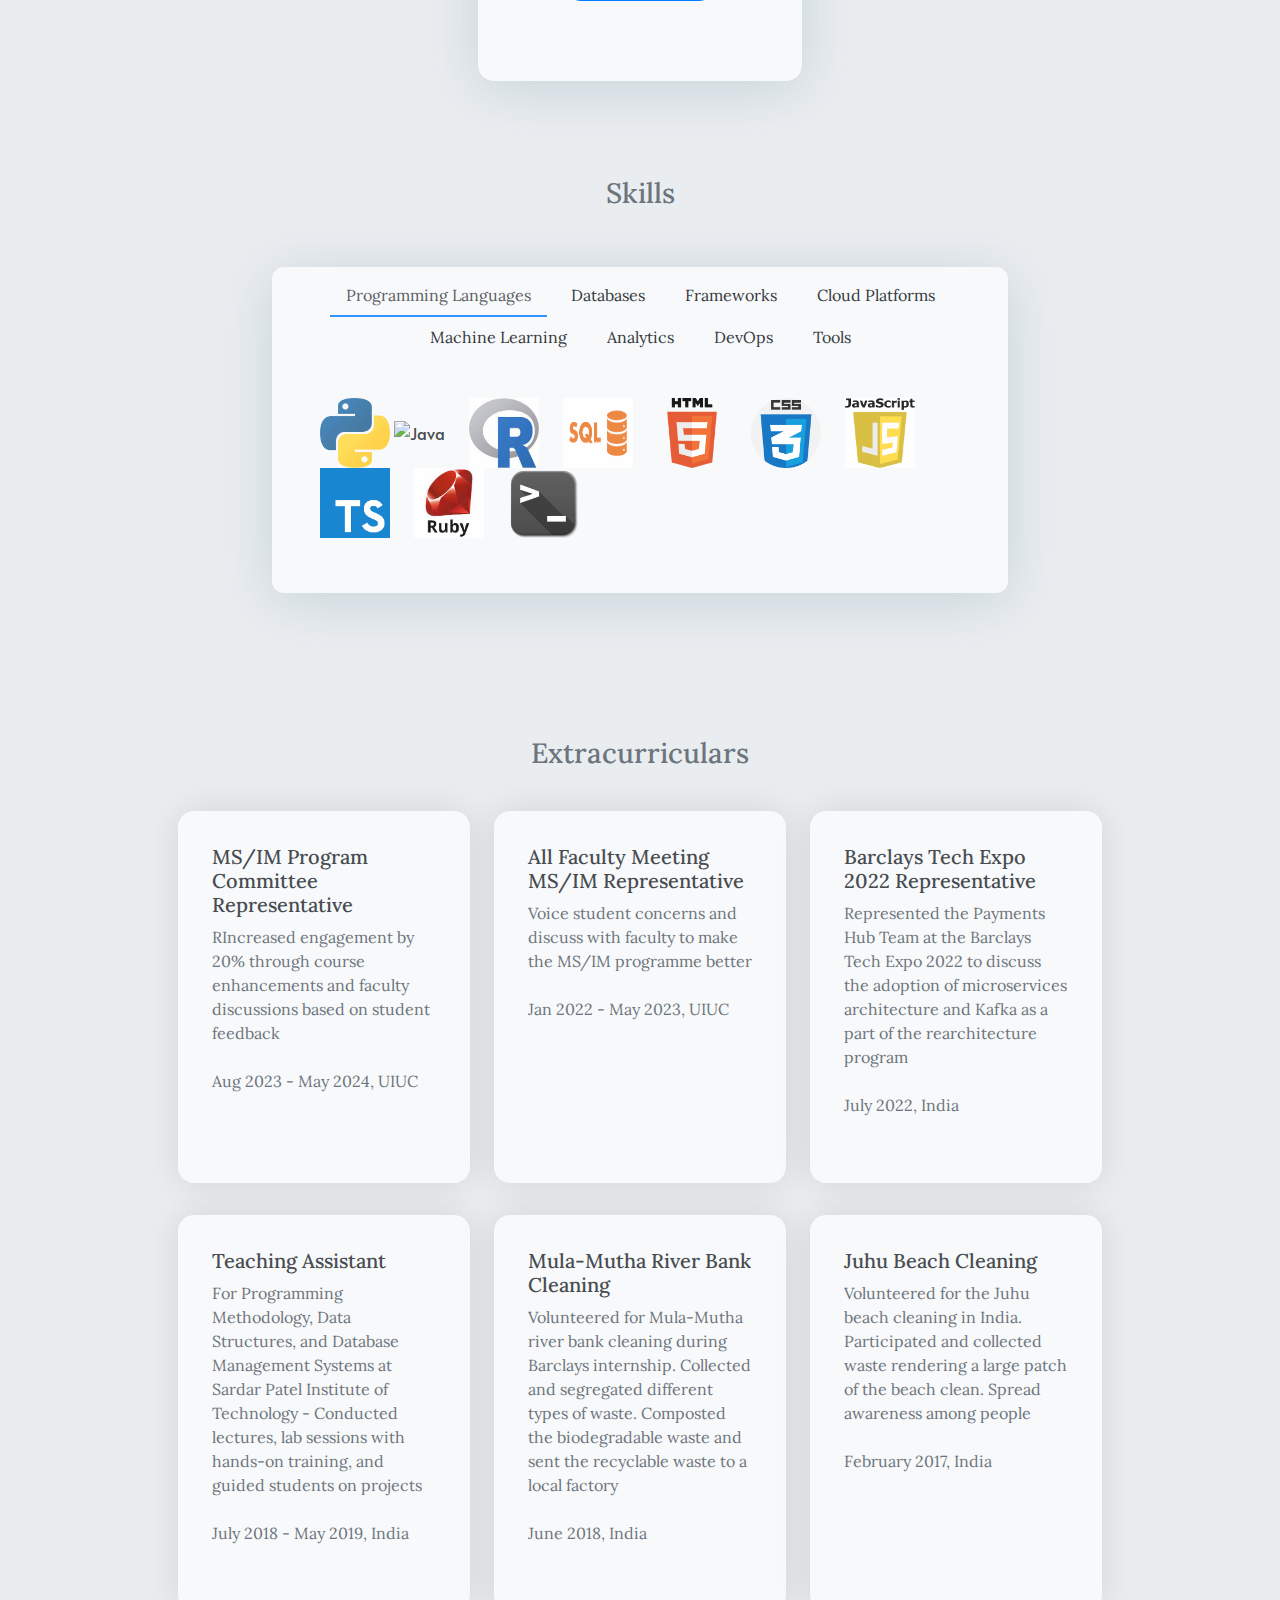
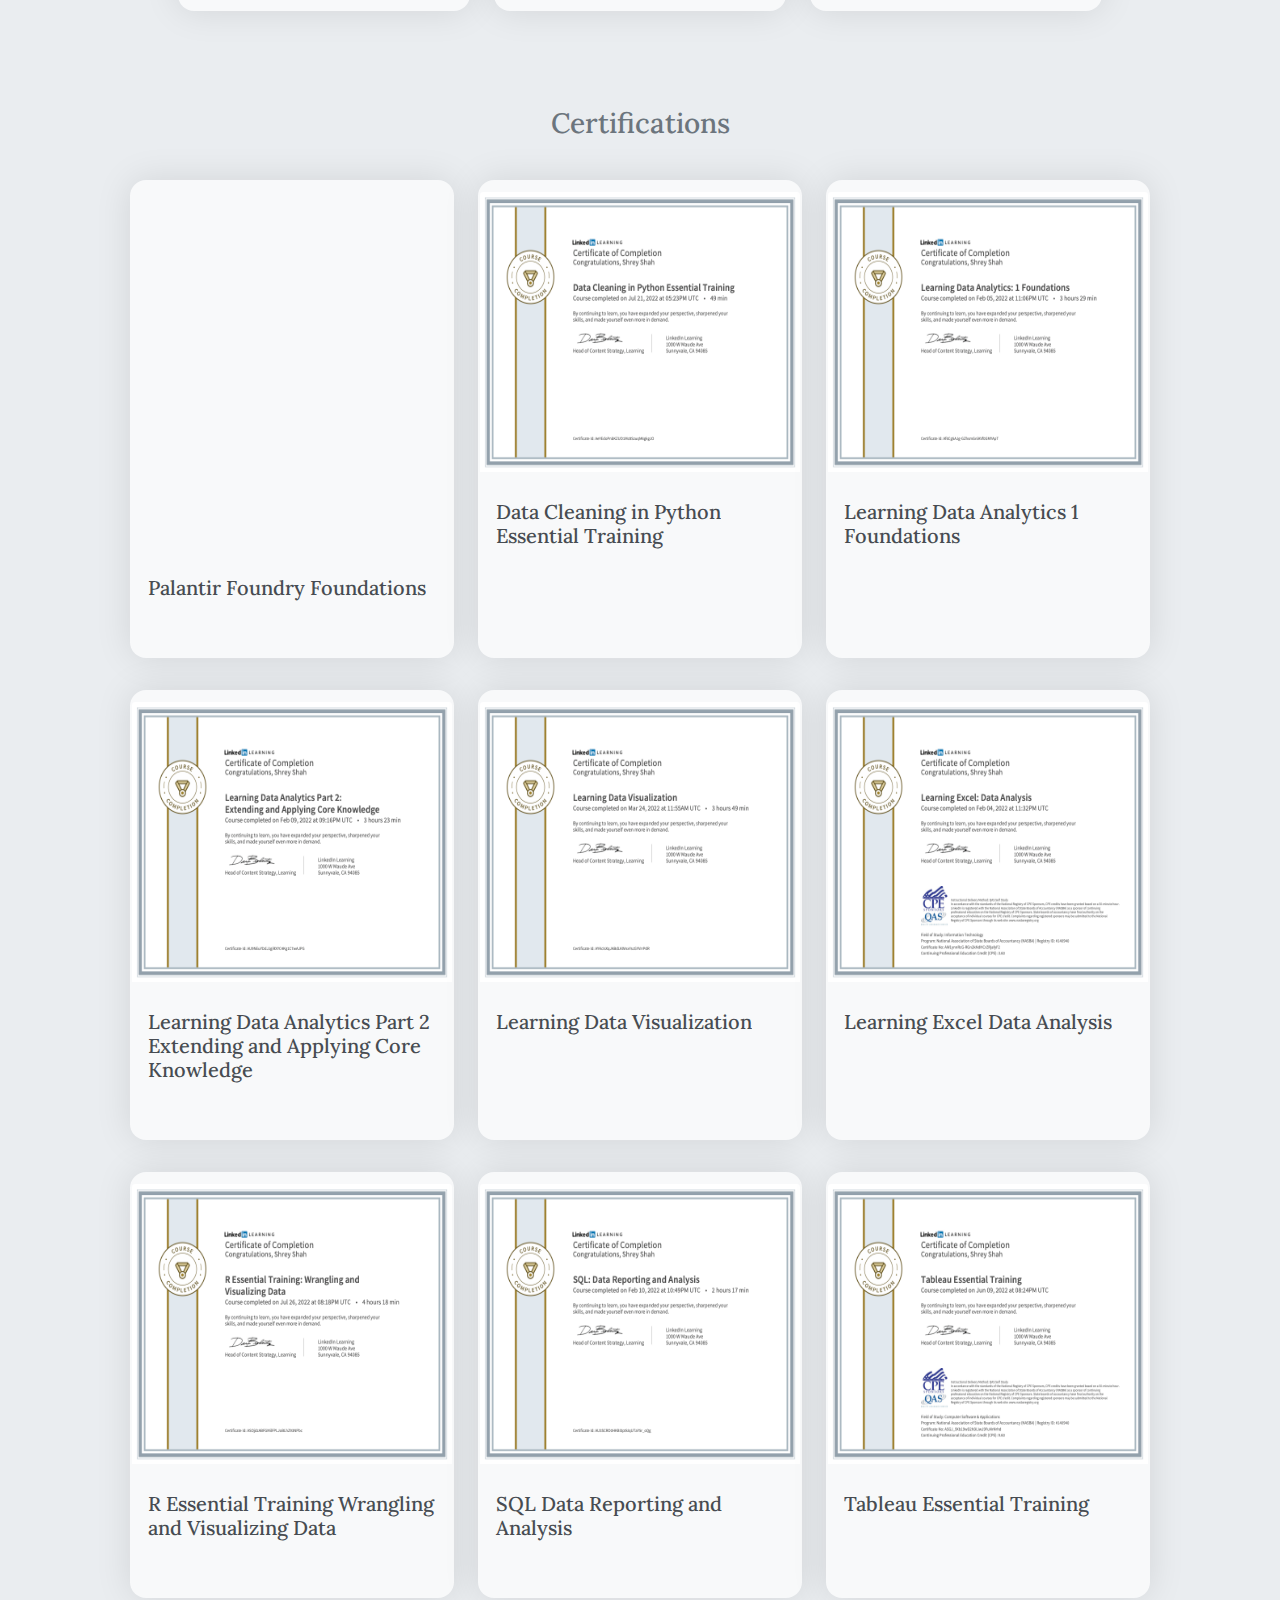
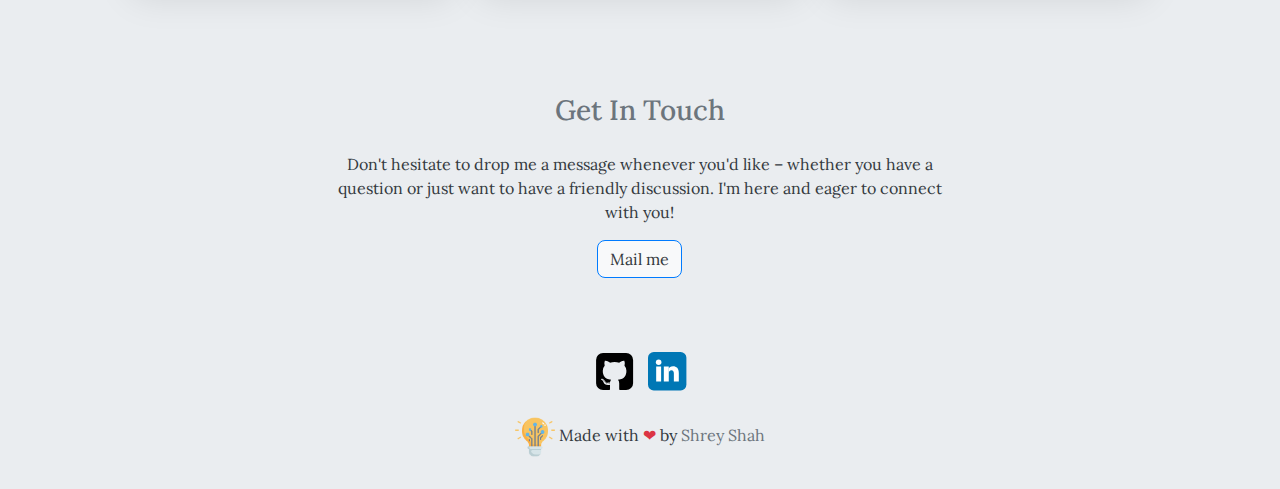
==== commit d408c583: "Update work experience" ====
--- a/index.html
+++ b/index.html
@@ -361,7 +361,7 @@
                                     <i><small>9.72 out of 10.00</small></i>
                                  </div>
                                  <br>
-                                 <p><b>Courses</b>: Object Oriented Programming, Data Structures, Analysis of Algorithms, Database Management Systems, Operating Systems, Software Engineering, Computer Networks, Artificial Intelligence, Distributed Systems, Big Data Analytics, Engineering Mathematics</p>
+                                 <p><b>Courses</b>: Object-Oriented Programming, Data Structures, Analysis of Algorithms, Database Management Systems, Operating Systems, Software Engineering, Computer Networks, Artificial Intelligence, Distributed Systems, Big Data Analytics, Engineering Mathematics</p>
                                  <br>
                                  <div class="py-1 education-content">
                                     <p>I published a paper in IEEE Xplore Journal, India in February 2020</p>
@@ -436,8 +436,8 @@
                                   </div>
                                  <div class="pt-2">
                                     <ul>
+                                        <li>Architected 6+ GitLab pipelines for API testing, automating 50+ test suites, cutting test runtime 68% via parallel execution</li>
                                         <li>Developed a solution to generate GitLab email reports for test summaries, increasing reporting efficiency by 30%</li>
-                                        <li>Architected 6+ GitLab pipelines for API testing, automating 50+ test suites, cutting test runtime 68% via parallel execution</li>
                                         <li>Enhanced UI regression test coverage to 75% using a Python script with Robot Framework for automation</li>
                                     </ul>
                                  </div>
